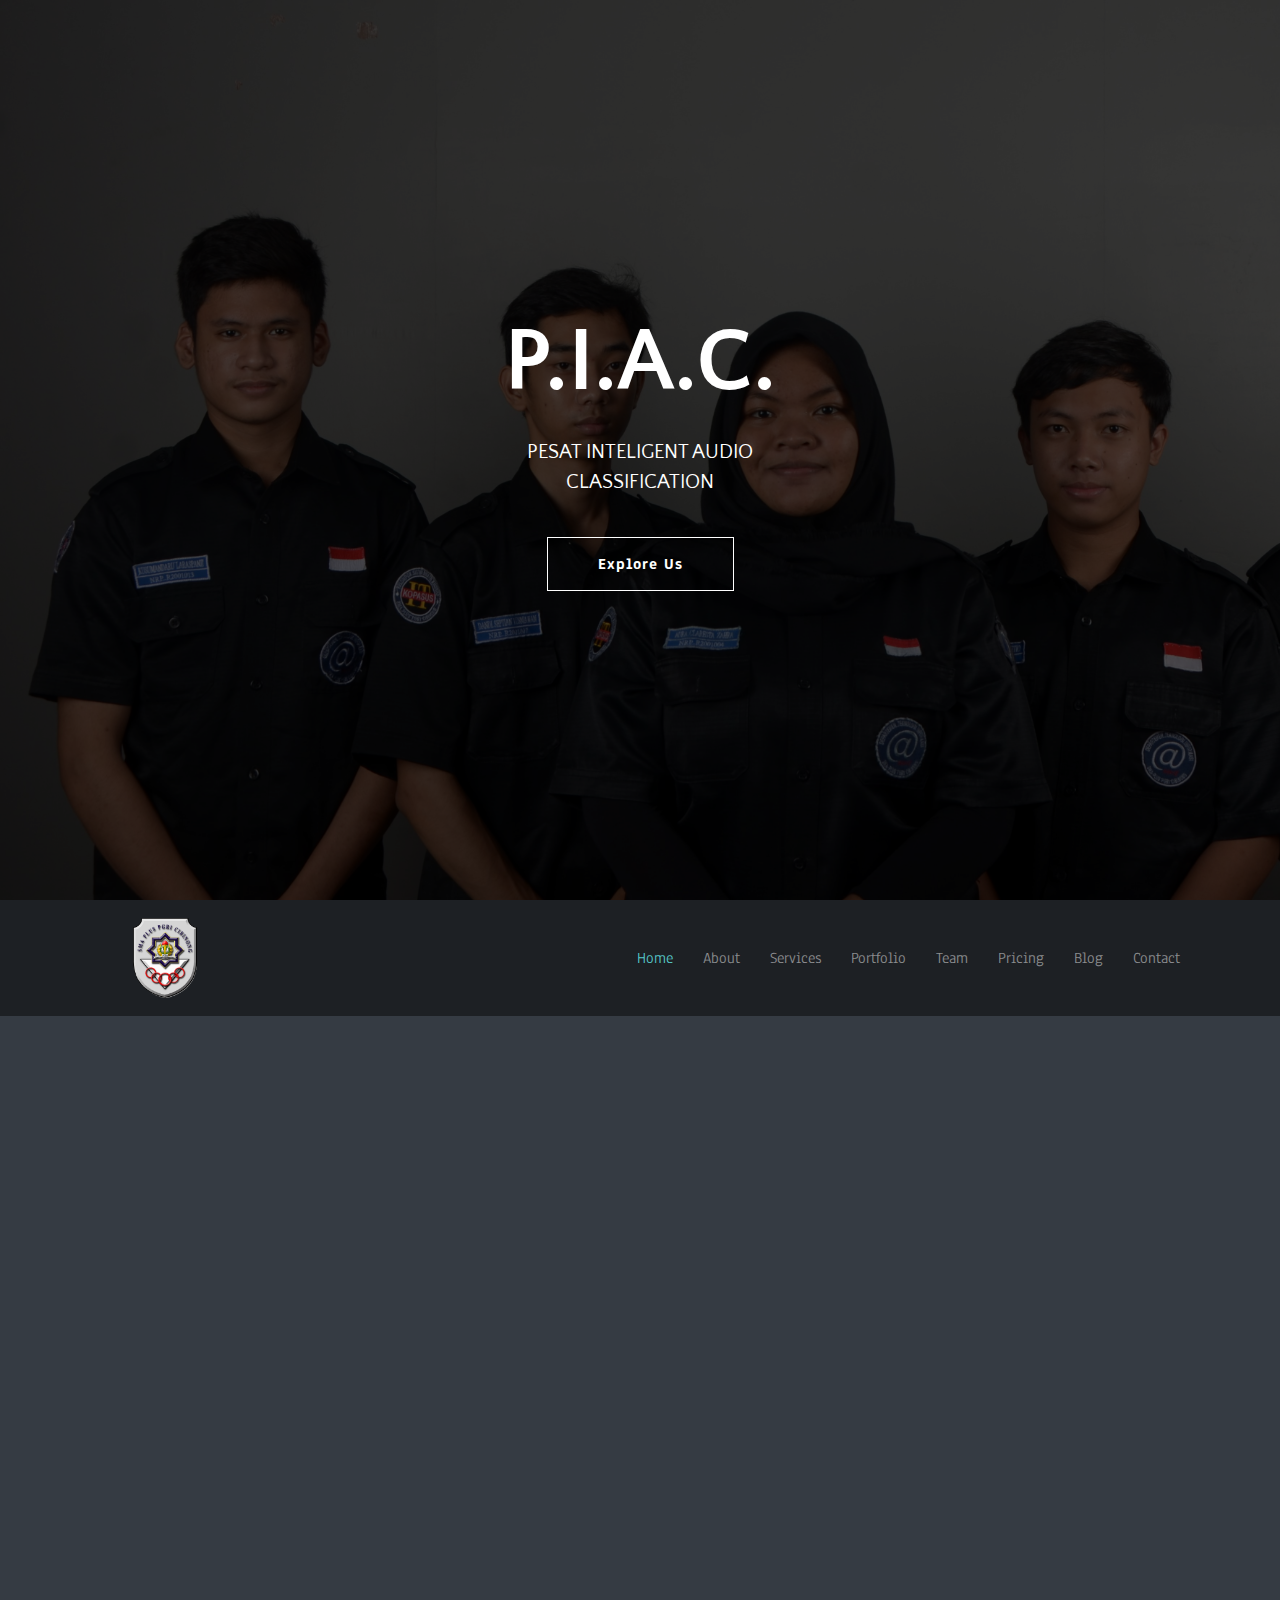
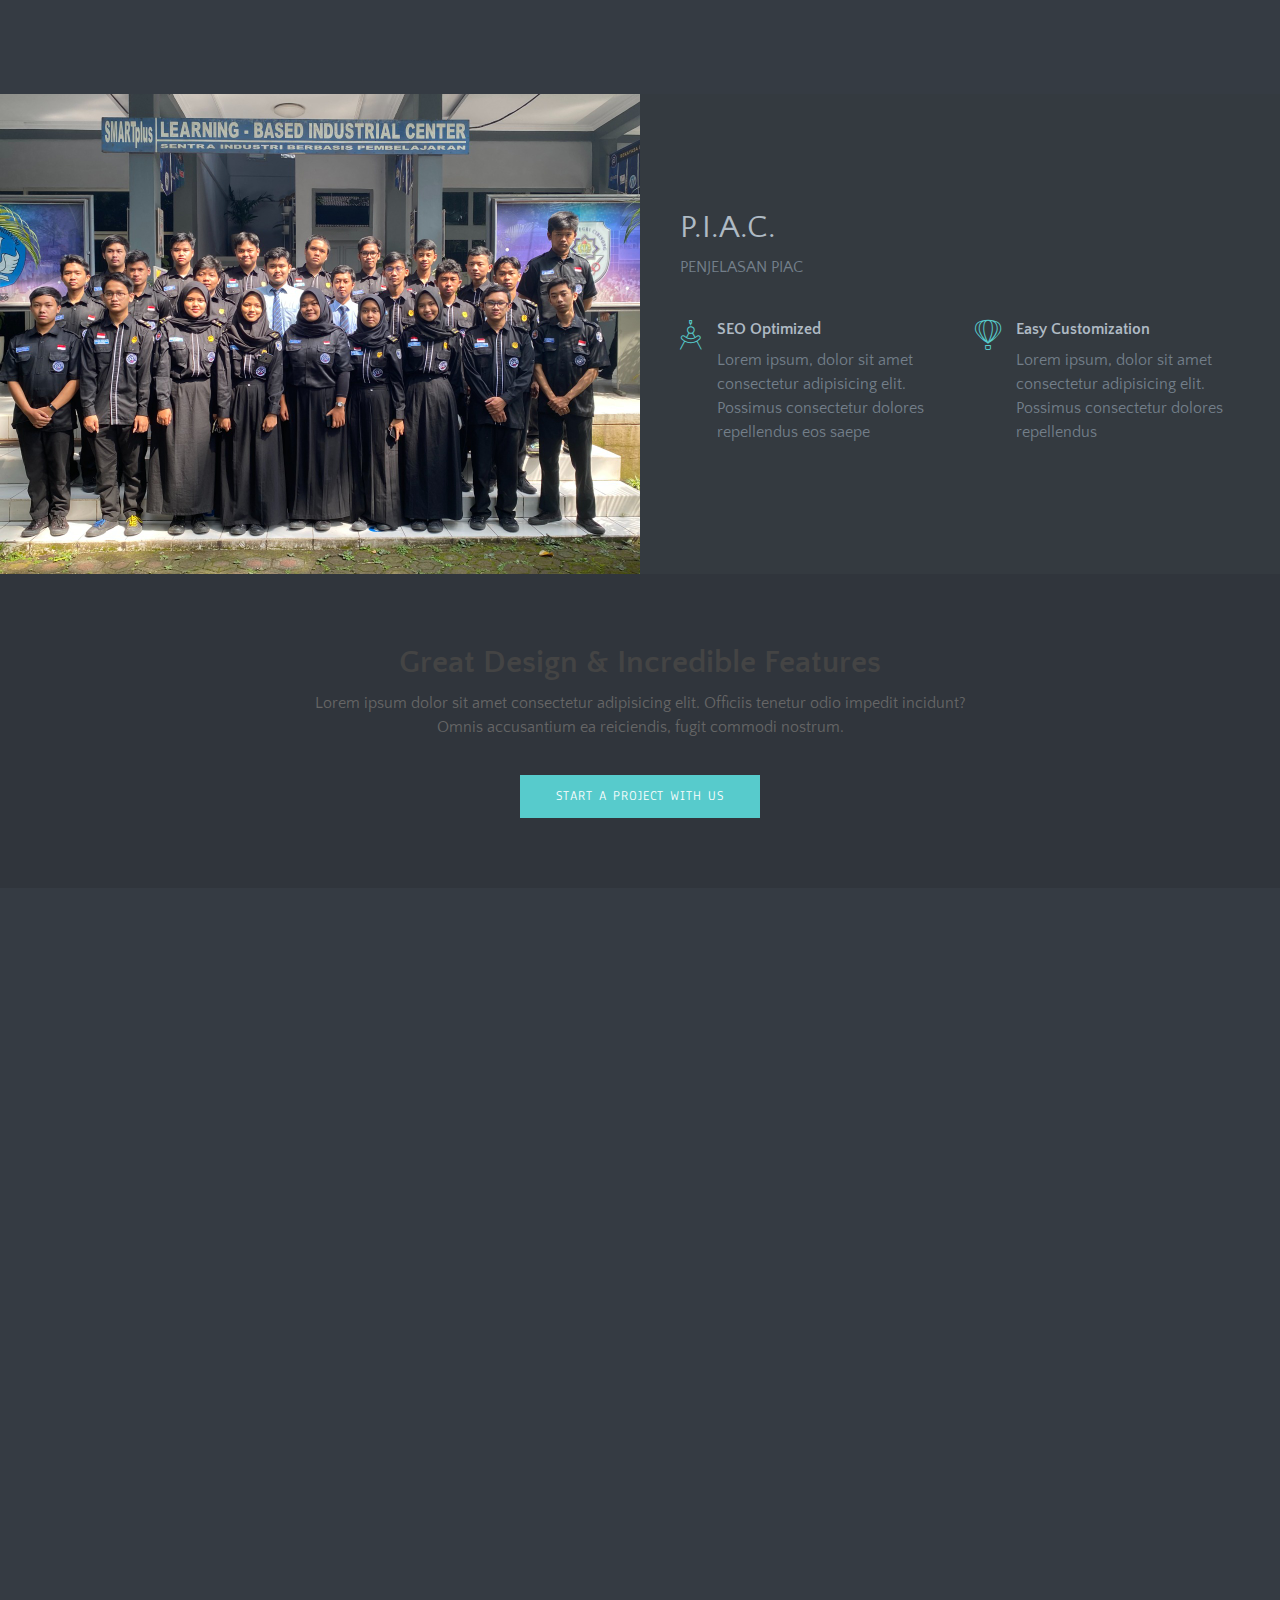
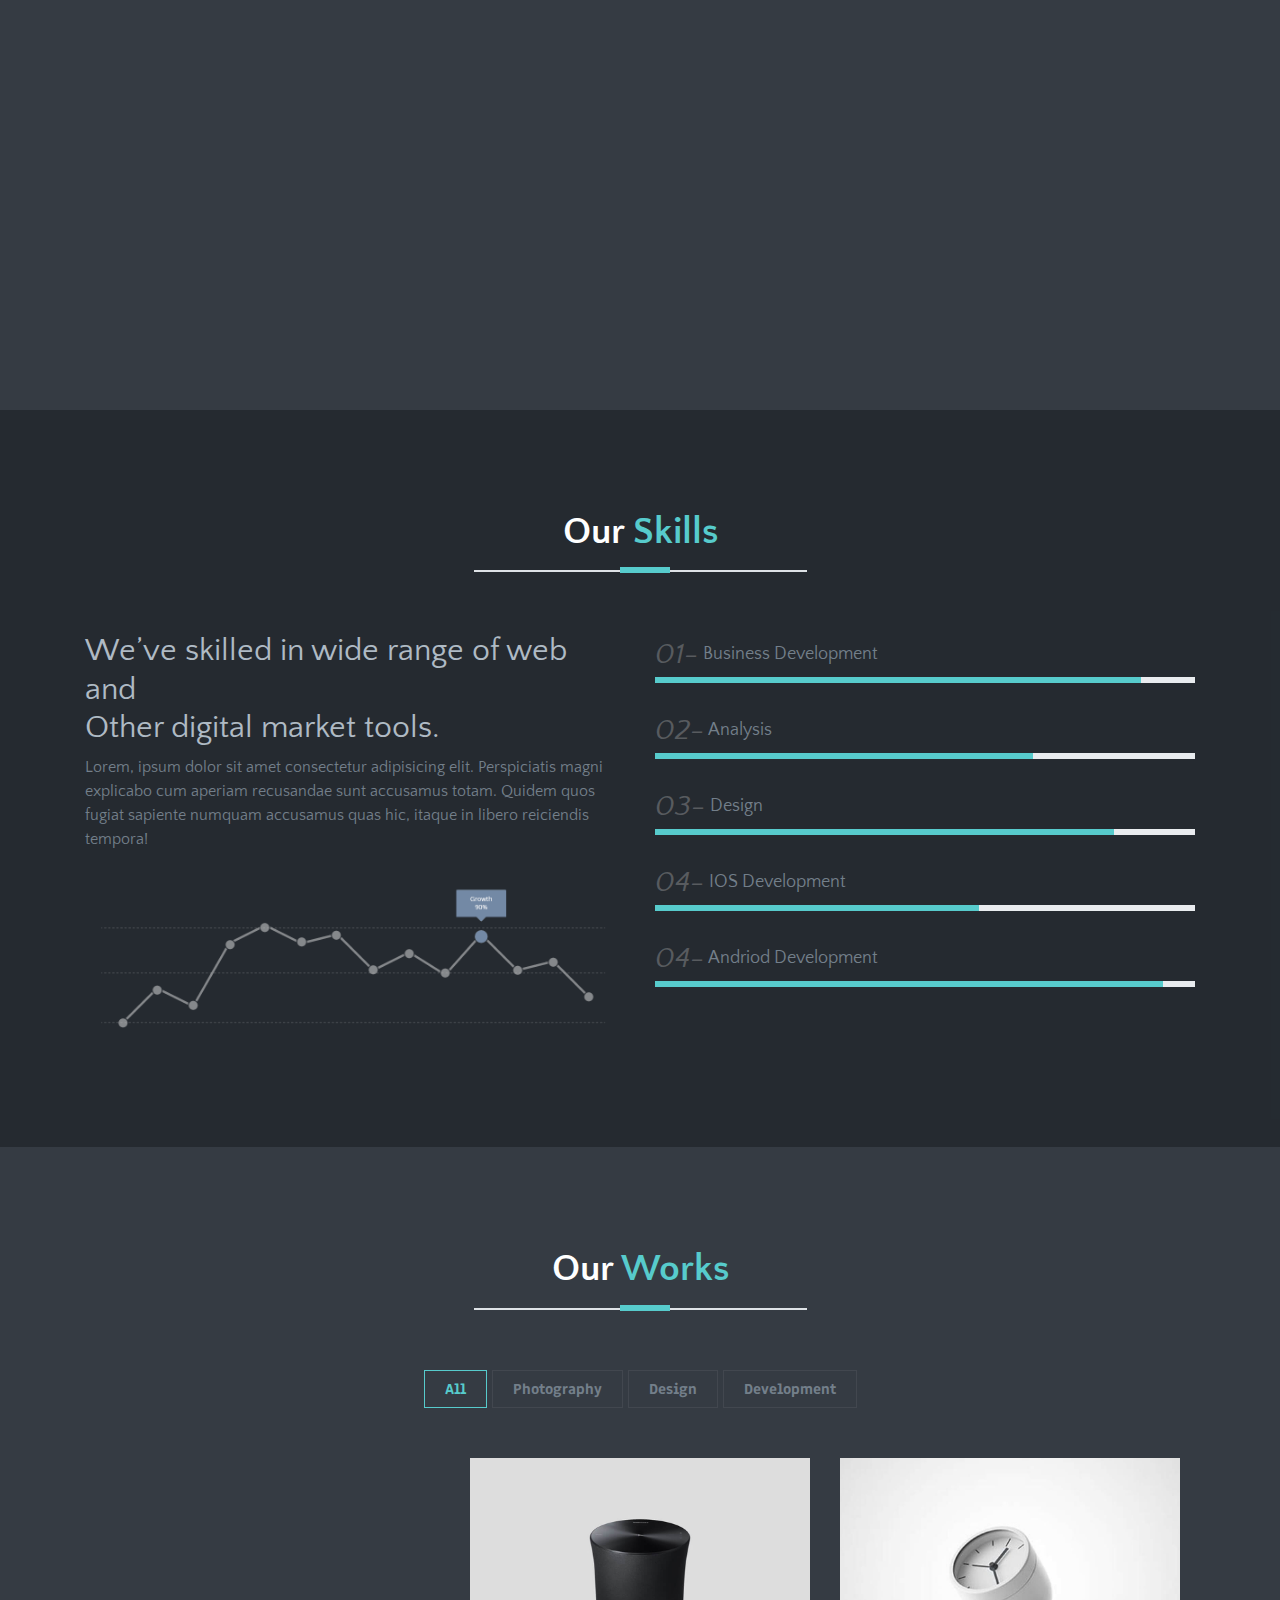
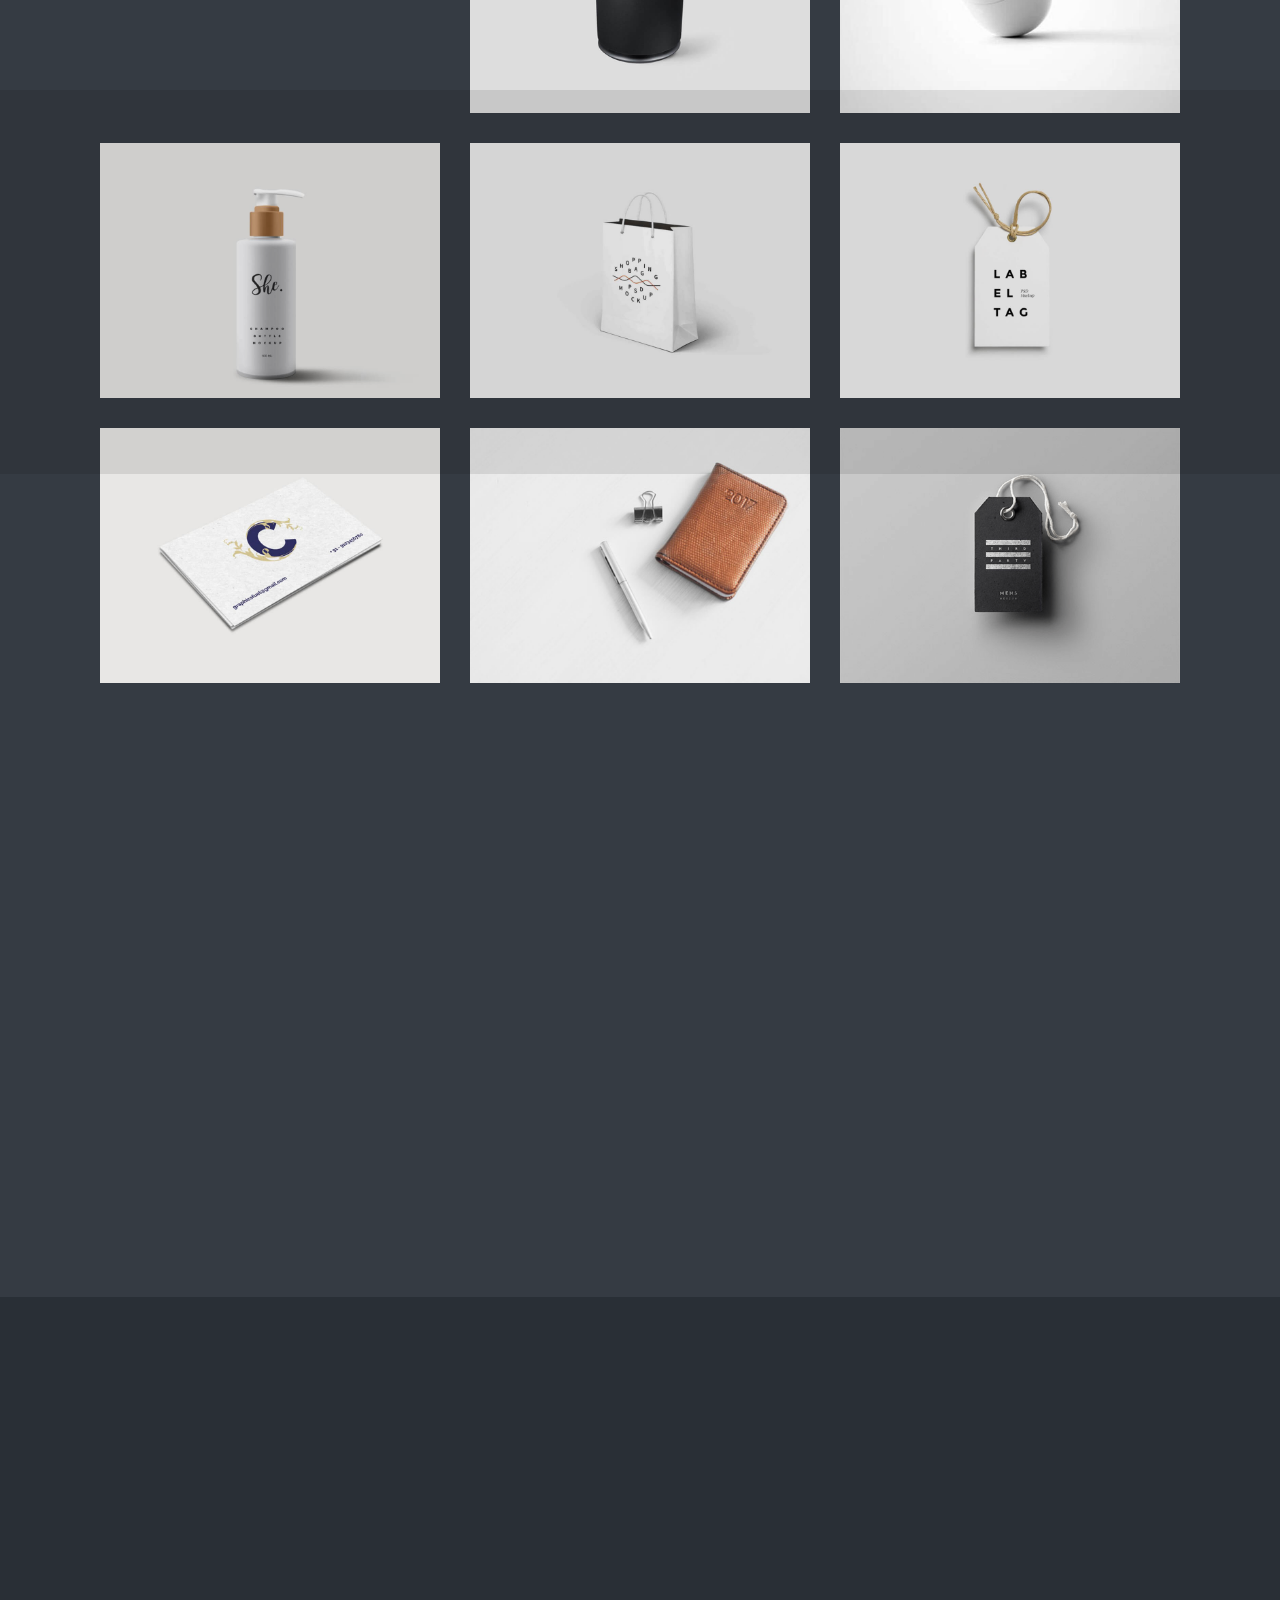
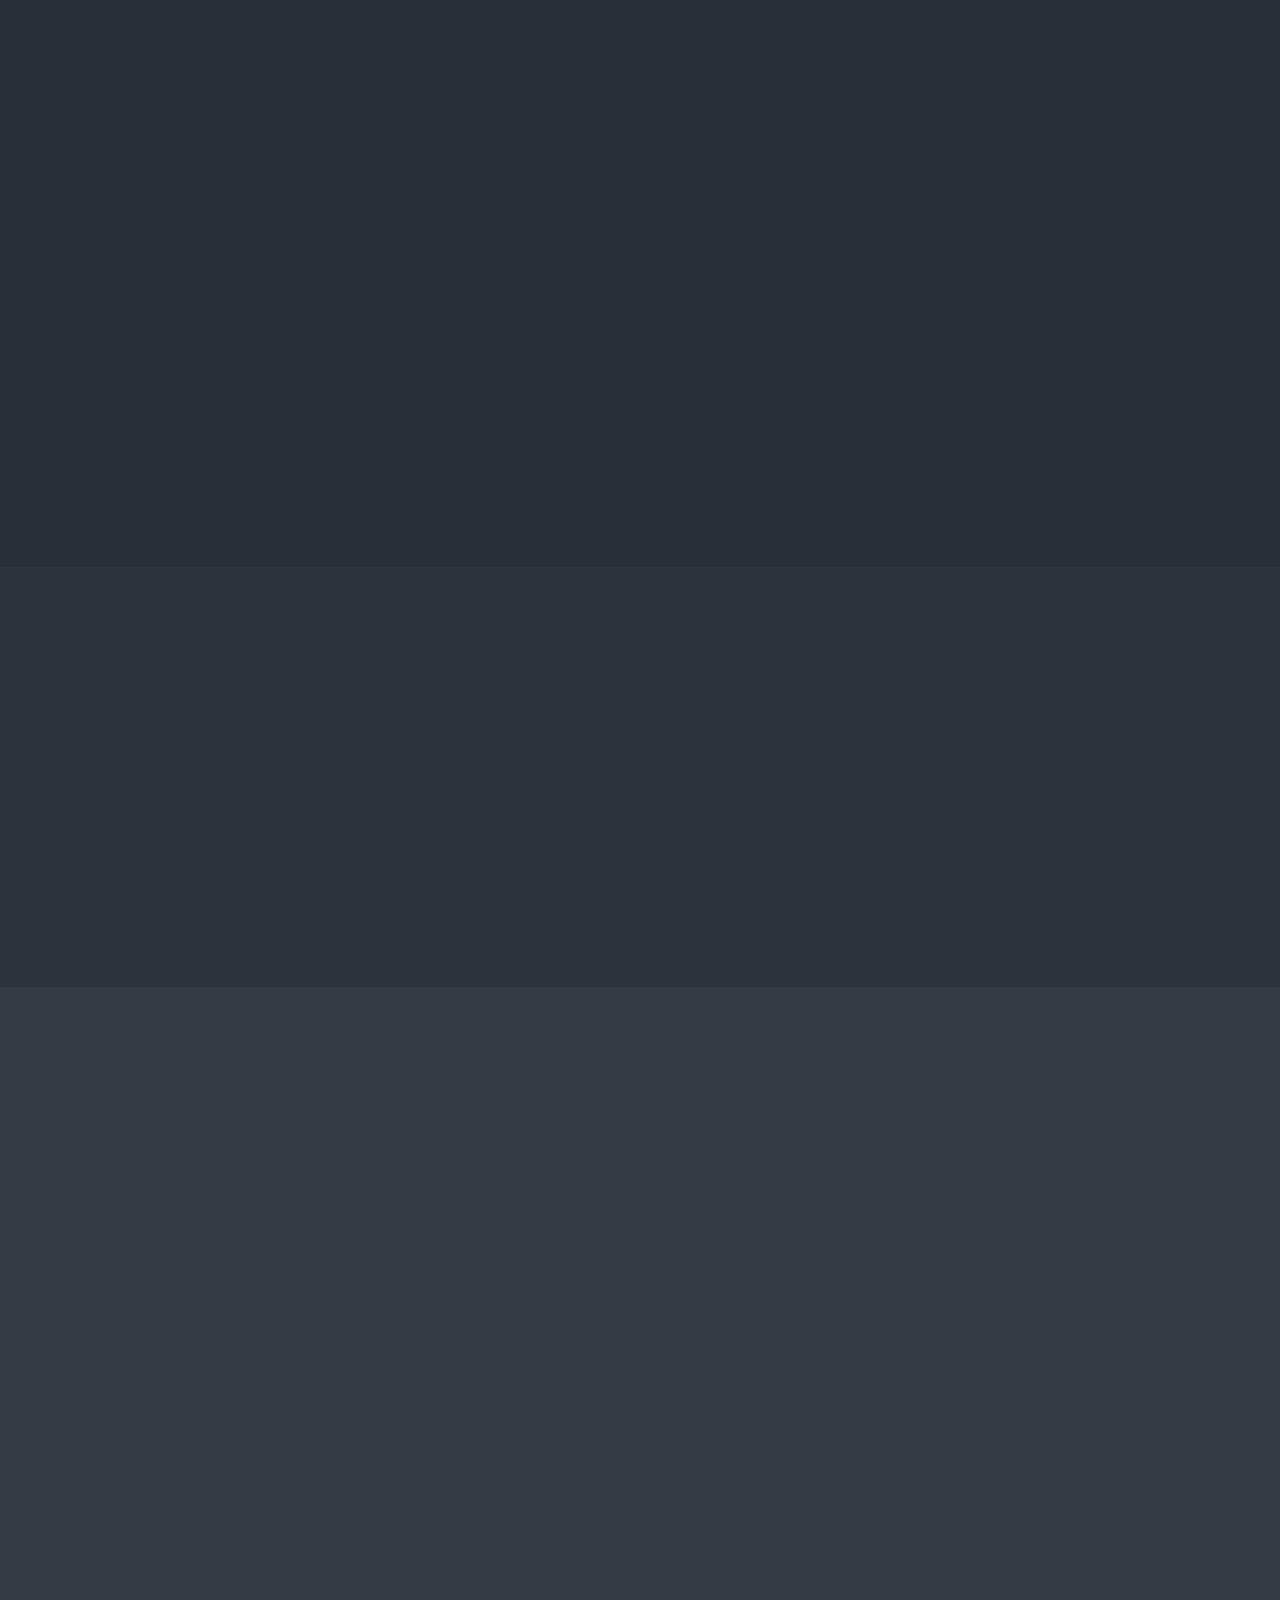
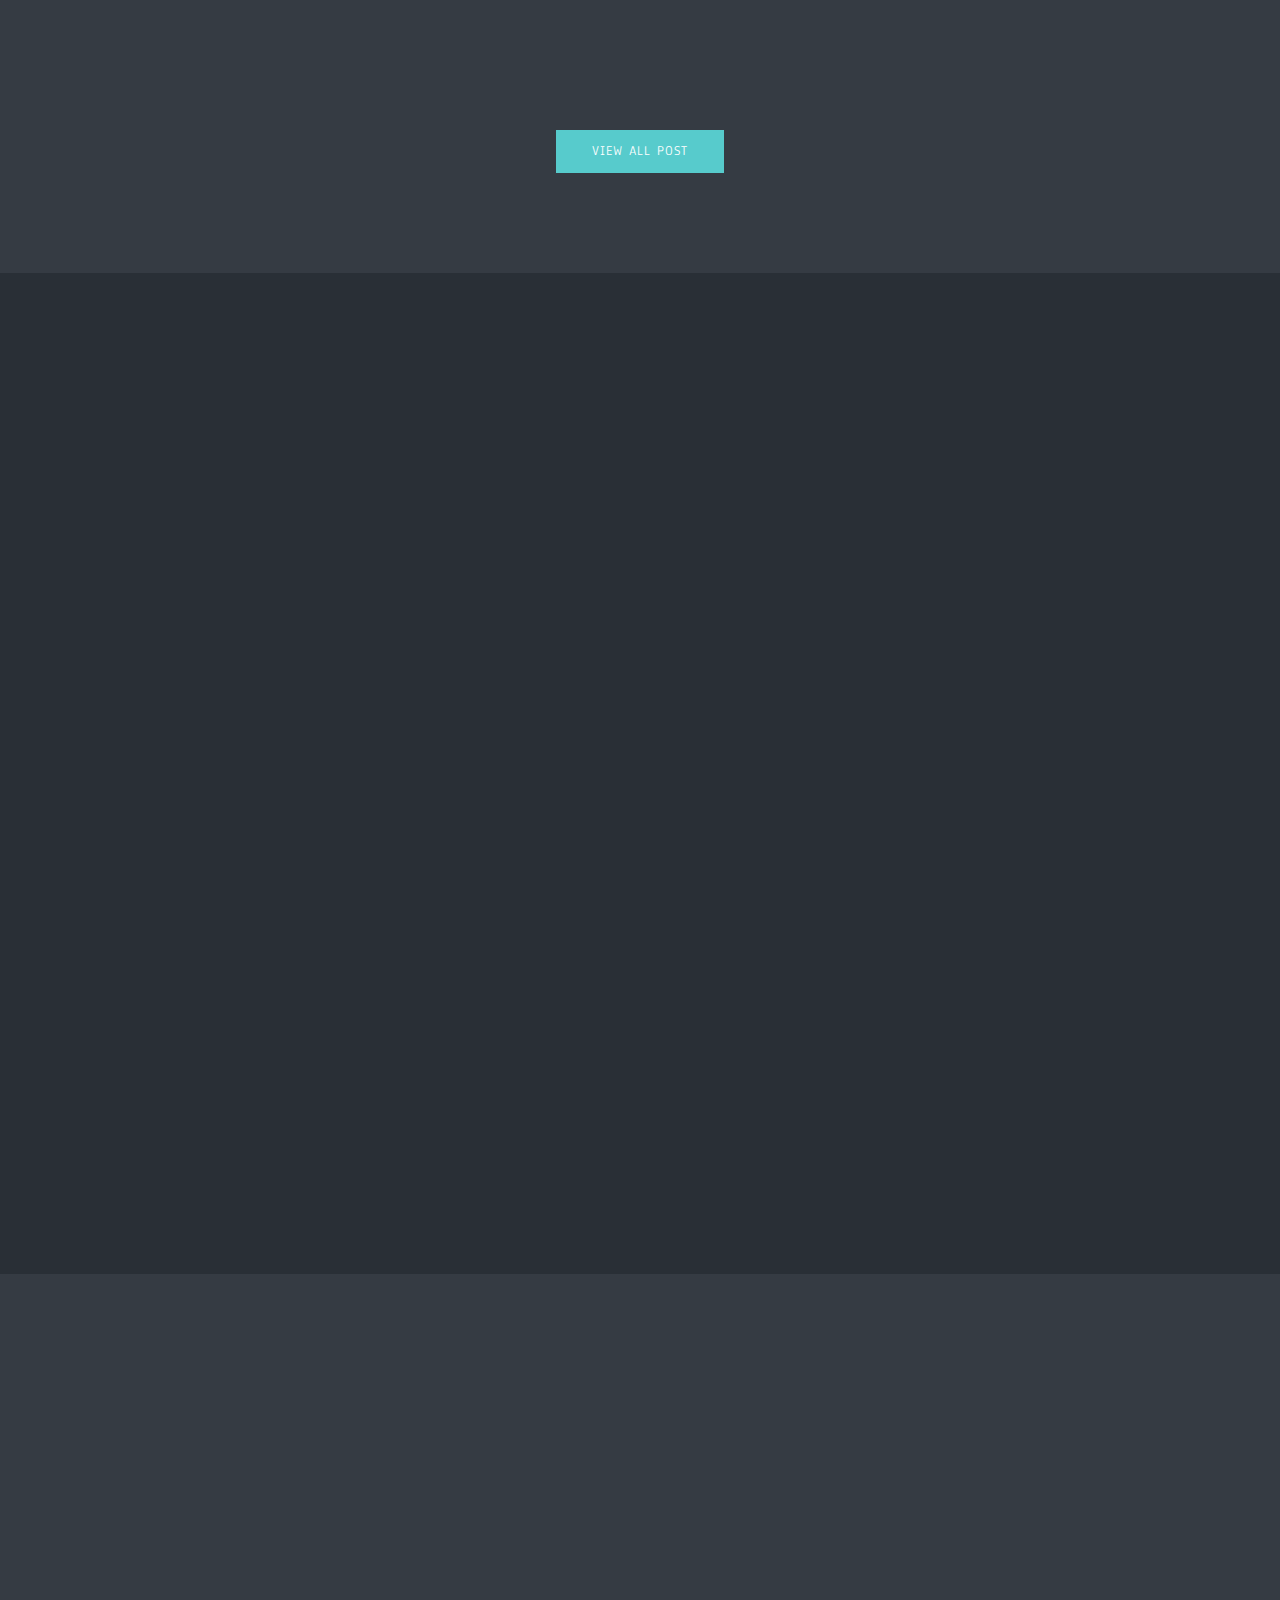
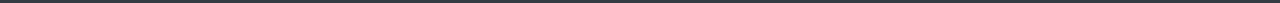
==== index.html @ 253077d2 "ngilangin folder tema" ====
<!DOCTYPE html>

<!--
 // WEBSITE: https://themefisher.com
 // TWITTER: https://twitter.com/themefisher
 // FACEBOOK: https://www.facebook.com/themefisher
 // GITHUB: https://github.com/themefisher/
-->

<html lang="en">
<head>

  <!-- Basic Page Needs
  ================================================== -->
  <meta charset="utf-8">
	<title>P.I.A.C. | PESAT INTELIGENT AUDIO CLASSIFICATION</title>

  <!-- Mobile Specific Metas
  ================================================== -->
  <meta http-equiv="X-UA-Compatible" content="IE=edge">
  <meta name="description" content="Parallax HTML5 Template">
  <meta name="viewport" content="width=device-width, initial-scale=1.0, maximum-scale=5.0">
  <meta name="author" content="Themefisher">
  <meta name="generator" content="Themefisher Meghna Template v1.0">
  <!-- Favicon -->
  <link rel="shortcut icon" type="image/x-icon" href="images/Pesat.png" />

	<!-- CSS
		================================================== -->
	<!-- Fontawesome Icon font -->
	<link rel="stylesheet" href="plugins/themefisher-font/style.css">
	<!-- bootstrap.min css -->
	<link rel="stylesheet" href="plugins/bootstrap/bootstrap.min.css">
	<!-- Animate.css -->
	<link rel="stylesheet" href="plugins/animate-css/animate.css">
	<!-- Magnific popup css -->
	<link rel="stylesheet" href="plugins/magnific-popup/dist/magnific-popup.css">
	<!-- Slick Carousel -->
	<link rel="stylesheet" href="plugins/slick-carousel/slick.css">
	<link rel="stylesheet" href="plugins/slick-carousel/slick-theme.css">
	<!-- Main Stylesheet -->
	<link rel="stylesheet" href="css/style.css">


</head>

<body id="home" data-spy="scroll" data-target=".navbar-nav" data-offset="80">
	<!--
	Start Preloader
	==================================== -->
	<div class="preloader">
		<div class="sk-cube-grid">
			<div class="sk-cube sk-cube1"></div>
			<div class="sk-cube sk-cube2"></div>
			<div class="sk-cube sk-cube3"></div>
			<div class="sk-cube sk-cube4"></div>
			<div class="sk-cube sk-cube5"></div>
			<div class="sk-cube sk-cube6"></div>
			<div class="sk-cube sk-cube7"></div>
			<div class="sk-cube sk-cube8"></div>
			<div class="sk-cube sk-cube9"></div>
		</div>
	</div>
	<!-- End Preloader
	==================================== -->

 <!--
Welcome Slider
==================================== -->

 <section class="hero-area overlay" style="background-image: url('images/banner/rplfoto5.JPG');">
 	<!-- <video autoplay muted loop class="hero-video">
		<source src="images/banner/hero-video.mp4" type="video/mp4">
	</video> -->
 	<div class="block">
 		
 		<h1>P.I.A.C.</h1>
 		<p>PESAT INTELIGENT AUDIO CLASSIFICATION </p>
 		<a href="#services" class="btn btn-transparent smooth-scroll">Explore Us</a>
 	</div>
 </section>

 <!-- 
Sticky Navigation
==================================== -->
<header id="navigation" class="navigation">
<div class="container">
  <div class="navbar-header w-100">
    <nav class="navbar navbar-expand-lg navbar-dark px-0">
      <!-- logo -->
      <a class="navbar-brand logo" href="index.html">
        <!-- <img src="images/logo.png" alt="Website Logo" /> -->
        <svg width="40px" height="40px" viewBox="0 0 45 44" version="1.1" xmlns="http://www.w3.org/2000/svg"
          xmlns:xlink="http://www.w3.org/1999/xlink">
          <g id="Page-1" stroke="none" stroke-width="1" fill="none" fill-rule="evenodd">
            <g id="Group" transform="translate(2.000000, 2.000000)" stroke="#57CBCC" stroke-width="3">
				<img src="images/Pesat.png" alt="Website Logo" />
            </g>
          </g>
        </svg>
      </a>
      <!-- /logo -->

      <button class="navbar-toggler" type="button" data-toggle="collapse" data-target="#navbar01"
        aria-controls="navbarSupportedContent" aria-expanded="false" aria-label="Toggle navigation">
        <span class="navbar-toggler-icon"></span>
      </button>

      <div class="collapse navbar-collapse" id="navbar01">
        <ul class="navbar-nav navigation-menu ml-auto">
          <li class="nav-item">
            <a class="nav-link" href="#home">Home</a>
          </li>
          <li class="nav-item">
            <a class="nav-link" href="#about">About</a>
          </li>
          <li class="nav-item">
            <a class="nav-link" href="#services">Services</a>
          </li>
          <li class="nav-item">
            <a class="nav-link" href="#portfolio">Portfolio</a>
          </li>
          <li class="nav-item">
            <a class="nav-link" href="#our-team">Team</a>
          </li>
          <li class="nav-item">
            <a class="nav-link" href="#pricing">Pricing</a>
          </li>
          <li class="nav-item">
            <a class="nav-link" href="#blog">Blog</a>
          </li>
          <li class="nav-item">
            <a class="nav-link" href="#contact-us">Contact</a>
          </li>
        </ul>
      </div>
    </nav>
  </div>
</div>
</header>
<!--
End Sticky Navigation
==================================== -->

<!--
		Start About Section
		==================================== -->
<section class="bg-one about section">
	<div class="container">
		<div class="row">

			<div class="col-12">
				<!-- section title -->
				<div class="title text-center wow fadeIn" data-wow-duration="1500ms">
					<h2>About <span class="color">Us</span> </h2>
					<div class="border"></div>
				</div>
				<!-- /section title -->
			</div>

			<!-- About item -->
			<div class="col-md-4 text-center wow fadeInUp" data-wow-duration="500ms">
				<div class="block">
					<div class="icon-box">
						<img src="images/banner/Pesat.png" alt="logo" />
					</div>
					<!-- Express About Yourself -->
					<div class="content text-center">
						<h3 class="ddd">SMA PLUS PGRI CIBINONG</h3>
					</div>
				</div>
			</div>
			<!-- End About item -->

			<!-- About item -->
			<div class="col-md-4 text-center wow fadeInUp" data-wow-duration="500ms" data-wow-delay="250ms">
				<div class="block">
					<div class="icon-box">
						<img src="images/banner/Kopasus IT.png" alt="logo" />
					</div>
					<!-- Express About Yourself -->
					<div class="content text-center">
						<h3>KOPASUS IT</h3>
					</div>
				</div>
			</div>
			<!-- End About item -->

			<!-- About item -->
			<div class="col-md-4 text-center wow fadeInUp" data-wow-duration="500ms" data-wow-delay="500ms">
				<div class="block kill-margin-bottom">
					<div class="icon-box">
						<img src="images/banner/RPL PESAT.png" alt="logo" />
					</div>
					<!-- Express About Yourself -->
					<div class="content text-center">
						<h3>SOFTWARE ENGINERING</h3>
					</div>
				</div>
			</div>
			<!-- End About item -->

		</div> <!-- End row -->
	</div> <!-- End container -->
</section> <!-- End section -->

<section class="section about-2 padding-0 bg-dark" id="about">
	<div class="container-fluid p-0">
		<div class="row no-gutters align-items-center">
			<div class="col-lg-6">
				<img class="img-fluid" src="images/about/foto angkatan 17&18 new.jpeg" alt="">
			</div>
			<div class="col-lg-6">
				<div class="content-block">
					<h2>P.I.A.C.</h2>
					<p>PENJELASAN PIAC</p>
					<div class="row">
						<div class="col-md-6">
							<div class="media">
								<div class="pull-left">
									<i class="tf-circle-compass"></i>
								</div>
								<div class="media-body">
									<h4 class="media-heading">SEO Optimized</h4>
									<p>Lorem ipsum, dolor sit amet consectetur adipisicing elit. Possimus consectetur dolores repellendus
										eos saepe</p>
								</div>
							</div>
						</div>
						<div class="col-md-6">
							<div class="media">
								<div class="pull-left">
									<i class="tf-hotairballoon"></i>
								</div>
								<div class="media-body">
									<h4 class="media-heading">Easy Customization</h4>
									<p>Lorem ipsum, dolor sit amet consectetur adipisicing elit. Possimus consectetur dolores repellendus
									</p>
								</div>
							</div>
						</div>
					</div>
				</div>
			</div>
		</div>
	</div>
</section>

<!--
Start Call To Action
==================================== -->
<section class="call-to-action section-sm bg-1 overly">
	<div class="container">
		<div class="row">
			<div class="col-md-12 text-center">
				<h2>Great Design & Incredible Features</h2>
				<p>Lorem ipsum dolor sit amet consectetur adipisicing elit. Officiis tenetur odio impedit incidunt? <br> Omnis accusantium ea reiciendis, fugit commodi nostrum.</p>
				<a href="contact.html" class="btn btn-main">Start a project with us</a>
			</div>
		</div> <!-- End row -->
	</div> <!-- End container -->
</section> <!-- End section -->

<!-- Start Services Section
==================================== -->
<section id="services" class="bg-one section">
	<div class="container">
		<div class="row">

			<div class="col-lg-12">
				<!-- section title -->
				<div class="title text-center wow fadeIn" data-wow-duration="500ms">
					<h2>Our <span class="color">Services</span></h2>
					<div class="border"></div>
				</div>
				<!-- /section title -->
			</div>

			<!-- Single Service Item -->
			<article class="col-lg-4 col-md-6 wow fadeInUp" data-wow-duration="500ms">
				<div class="service-block text-center">
					<div class="service-icon text-center">
						<i class="tf-globe"></i>
					</div>
					<h3>WordPress Theme</h3>
					<p>Lorem ipsum dolor sit amet, consectetur.. Sed id lorem eget orci dictum facilisis vel id tellus. Nullam
						iaculis arcu at mauris dapibus consectetur.</p>
				</div>
			</article>
			<!-- End Single Service Item -->

			<!-- Single Service Item -->
			<article class="col-lg-4 col-md-6 wow fadeInUp" data-wow-duration="500ms" data-wow-delay="200ms">
				<div class="service-block text-center">
					<div class="service-icon text-center">
						<i class="tf-ion-laptop"></i>
					</div>
					<h3>Responsive Design</h3>
					<p>Lorem ipsum dolor sit amet, consectetur.. Sed id lorem eget orci dictum facilisis vel id tellus. Nullam
						iaculis arcu at mauris dapibus consectetur.</p>
				</div>
			</article>
			<!-- End Single Service Item -->

			<!-- Single Service Item -->
			<article class="col-lg-4 col-md-6 wow fadeInUp" data-wow-duration="500ms" data-wow-delay="400ms">
				<div class="service-block text-center">
					<div class="service-icon text-center">
						<i class="tf-genius"></i>
					</div>
					<h3>Media &amp; Advertisement</h3>
					<p>Lorem ipsum dolor sit amet, consectetur.. Sed id lorem eget orci dictum facilisis vel id tellus. Nullam
						iaculis arcu at mauris dapibus consectetur.</p>
				</div>
			</article>
			<!-- End Single Service Item -->

			<!-- Single Service Item -->
			<article class="col-lg-4 col-md-6 wow fadeInUp" data-wow-duration="500ms" data-wow-delay="200ms">
				<div class="service-block text-center">
					<div class="service-icon text-center">
						<i class="tf-dial"></i>
					</div>
					<h3>Graphic Design</h3>
					<p>Lorem ipsum dolor sit amet, consectetur.. Sed id lorem eget orci dictum facilisis vel id tellus. Nullam
						iaculis arcu at mauris dapibus consectetur.</p>
				</div>
			</article>
			<!-- End Single Service Item -->

			<!-- Single Service Item -->
			<article class="col-lg-4 col-md-6 wow fadeInUp" data-wow-duration="500ms" data-wow-delay="400ms">
				<div class="service-block text-center">
					<div class="service-icon text-center">
						<i class="tf-target3"></i>
					</div>
					<h3>Apps Development</h3>
					<p>Lorem ipsum dolor sit amet, consectetur.. Sed id lorem eget orci dictum facilisis vel id tellus. Nullam
						iaculis arcu at mauris dapibus consectetur.</p>
				</div>
			</article>
			<!-- End Single Service Item -->

			<!-- Single Service Item -->
			<article class="col-lg-4 col-md-6 wow fadeInUp" data-wow-duration="500ms" data-wow-delay="600ms">
				<div class="service-block text-center kill-margin-bottom">
					<div class="service-icon text-center">
						<i class="tf-lifesaver"></i>
					</div>
					<h3>Networking</h3>
					<p>Lorem ipsum dolor sit amet, consectetur.. Sed id lorem eget orci dictum facilisis vel id tellus. Nullam
						iaculis arcu at mauris dapibus consectetur.</p>
				</div>
			</article>
			<!-- End Single Service Item -->

		</div> <!-- End row -->
	</div> <!-- End container -->
</section> <!-- End section -->

<!-- Start Team Skills
		=========================================== -->

<section id="team-skills" class="parallax-section section section-bg overly">
	<div class="container">
		<div class="row">
			<!-- section title -->
			<div class="col-md-12">
				<div class="title text-center">
					<h2>Our <span class="color">Skills</span></h2>
					<div class="border"></div>
				</div>
			</div>
			<!-- /section title -->
		</div> <!-- End row -->
		<div class="row">
			<div class="col-md-6">
				<h2>We’ve skilled in wide range of web and <br>
					Other digital market tools.</h2>
				<p>Lorem, ipsum dolor sit amet consectetur adipisicing elit. Perspiciatis magni explicabo cum aperiam recusandae
					sunt accusamus totam. Quidem quos fugiat sapiente numquam accusamus quas hic, itaque in libero reiciendis
					tempora!</p>
				<img class="img-fluid" src="images/about/company-growth.png" alt="">
			</div>
			<div class="col-md-6 mt-4 mt-md-0">
				<ul class="skill-bar">
					<li>
						<p><span>01-</span> Business Development</p>
						<div class="progress">
							<div class="progress-bar" role="progressbar" aria-valuenow="70" aria-valuemin="0" aria-valuemax="100"
								style="width:90%">
							</div>
						</div>
					</li>
					<li>
						<p><span>02-</span> Analysis</p>
						<div class="progress">
							<div class="progress-bar" role="progressbar" aria-valuenow="70" aria-valuemin="0" aria-valuemax="100"
								style="width:70%">
							</div>
						</div>
					</li>
					<li>
						<p><span>03-</span> Design</p>
						<div class="progress">
							<div class="progress-bar" role="progressbar" aria-valuenow="70" aria-valuemin="0" aria-valuemax="100"
								style="width:85%">
							</div>
						</div>
					</li>
					<li>
						<p><span>04-</span> IOS Development</p>
						<div class="progress">
							<div class="progress-bar" role="progressbar" aria-valuenow="70" aria-valuemin="0" aria-valuemax="100"
								style="width:60%">
							</div>
						</div>
					</li>
					<li>
						<p><span>04-</span> Andriod Development</p>
						<div class="progress">
							<div class="progress-bar" role="progressbar" aria-valuenow="70" aria-valuemin="0" aria-valuemax="100"
								style="width:94%">
							</div>
						</div>
					</li>
				</ul>
			</div>
		</div>
	</div> <!-- End container -->
</section> <!-- End section -->

<!-- Start Portfolio Section
=========================================== -->

<section class="portfolio section" id="portfolio">
	<div class="container">
		<div class="row ">
			<div class="col-lg-12">
				<!-- section title -->
				<div class="title text-center">
					<h2>Our <span class="color">Works</span></h2>
					<div class="border"></div>
				</div>
				<!-- /section title -->
			</div> <!-- /end col-lg-12 -->
		</div> <!-- end row -->
		<div class="row">
			<div class="col-md-12">
				<div class="portfolio-filter">
					<button class="active" type="button" data-filter="all">All</button>
					<button type="button" data-filter="photography">Photography</button>
					<button type="button" data-filter="design">Design</button>
					<button type="button" data-filter="development">Development</button>
				</div>
			</div>
		</div>
		<div class="row mx-auto filtr-container">
			<div class="filtr-item col-lg-4 col-md-6" data-category="development">
				<div class="portfolio-block">
					<img src="images/" alt="">
					<div class="caption">
						<a class="search-icon image-popup" data-effect="mfp-with-zoom" href="images/portfolio/portfolio-1.jpg"
							data-lightbox="image-1">
							<i class="tf-ion-android-search"></i>
						</a>
						<h4><a href="">Tag Design</a></h4>
						<p class="mb-0">Lorem ipsum dolor sit amet consectetur adipisicing elit. Ullam, nemo!</p>
					</div>
				</div>
			</div>
			<div class="filtr-item col-lg-4 col-md-6" data-category="design">
				<div class="portfolio-block">
					<img src="images/portfolio/portfolio-2.jpg" alt="">
					<div class="caption">
						<a class="search-icon image-popup" data-effect="mfp-with-zoom" href="images/portfolio/portfolio-2.jpg"
							data-lightbox="image-1">
							<i class="tf-ion-android-search"></i>
						</a>
						<h4><a href="">Sound system</a></h4>
						<p class="mb-0">Lorem ipsum dolor sit amet consectetur adipisicing elit. Ullam, nemo!</p>
					</div>
				</div>
			</div>
			<div class="filtr-item col-lg-4 col-md-6" data-category="design, development">
				<div class="portfolio-block">
					<img src="images/portfolio/portfolio-3.jpg" alt="">
					<div class="caption">
						<a class="search-icon image-popup" data-effect="mfp-with-zoom" href="images/portfolio/portfolio-3.jpg"
							data-lightbox="image-1">
							<i class="tf-ion-android-search"></i>
						</a>
						<h4><a href="">Clock Product</a></h4>
						<p class="mb-0">Lorem ipsum dolor sit amet consectetur adipisicing elit. Ullam, nemo!</p>
					</div>
				</div>
			</div>
			<div class="filtr-item col-lg-4 col-md-6" data-category="photography, development">
				<div class="portfolio-block">
					<img src="images/portfolio/portfolio-4.jpg" alt="">
					<div class="caption">
						<a class="search-icon image-popup" data-effect="mfp-with-zoom" href="images/portfolio/portfolio-4.jpg"
							data-lightbox="image-1">
							<i class="tf-ion-android-search"></i>
						</a>
						<h4><a href="">Bottol Label</a></h4>
						<p class="mb-0">Lorem ipsum dolor sit amet consectetur adipisicing elit. Ullam, nemo!</p>
					</div>
				</div>
			</div>
			<div class="filtr-item col-lg-4 col-md-6" data-category="design">
				<div class="portfolio-block">
					<img src="images/portfolio/portfolio-5.jpg" alt="">
					<div class="caption">
						<a class="search-icon image-popup" data-effect="mfp-with-zoom" href="images/portfolio/portfolio-5.jpg"
							data-lightbox="image-1">
							<i class="tf-ion-android-search"></i>
						</a>
						<h4><a href="">Shopping Bag</a></h4>
						<p class="mb-0">Lorem ipsum dolor sit amet consectetur adipisicing elit. Ullam, nemo!</p>
					</div>
				</div>
			</div>
			<div class="filtr-item col-lg-4 col-md-6" data-category="photography">
				<div class="portfolio-block">
					<img src="images/portfolio/portfolio-6.jpg" alt="">
					<div class="caption">
						<a class="search-icon image-popup" data-effect="mfp-with-zoom" href="images/portfolio/portfolio-6.jpg"
							data-lightbox="image-1">
							<i class="tf-ion-android-search"></i>
						</a>
						<h4><a href="">Tag Design</a></h4>
						<p class="mb-0">Lorem ipsum dolor sit amet consectetur adipisicing elit. Ullam, nemo!</p>
					</div>
				</div>
			</div>
			<div class="filtr-item col-lg-4 col-md-6" data-category="design">
				<div class="portfolio-block">
					<img src="images/portfolio/portfolio-7.jpg" alt="">
					<div class="caption">
						<a class="search-icon image-popup" data-effect="mfp-with-zoom" href="images/portfolio/portfolio-7.jpg"
							data-lightbox="image-1">
							<i class="tf-ion-android-search"></i>
						</a>
						<h4><a href="">Business Card</a></h4>
						<p class="mb-0">Lorem ipsum dolor sit amet consectetur adipisicing elit. Ullam, nemo!</p>
					</div>
				</div>
			</div>
			<div class="filtr-item col-lg-4 col-md-6" data-category="design">
				<div class="portfolio-block">
					<img src="images/portfolio/portfolio-8.jpg" alt="">
					<div class="caption">
						<a class="search-icon image-popup" data-effect="mfp-with-zoom" href="images/portfolio/portfolio-8.jpg"
							data-lightbox="image-1">
							<i class="tf-ion-android-search"></i>
						</a>
						<h4><a href="">Stationary Design</a></h4>
						<p class="mb-0">Lorem ipsum dolor sit amet consectetur adipisicing elit. Ullam, nemo!</p>
					</div>
				</div>
			</div>
			<div class="filtr-item col-lg-4 col-md-6" data-category="photography, development">
				<div class="portfolio-block">
					<img src="images/portfolio/portfolio-1.jpg" alt="">
					<div class="caption">
						<a class="search-icon image-popup" data-effect="mfp-with-zoom" href="images/portfolio/portfolio-1.jpg"
							data-lightbox="image-1">
							<i class="tf-ion-android-search"></i>
						</a>
						<h4><a href="">Tag Design</a></h4>
						<p class="mb-0">Lorem ipsum dolor sit amet consectetur adipisicing elit. Ullam, nemo!</p>
					</div>
				</div>
			</div>
		</div>
	</div> <!-- end container -->
</section> <!-- End section -->

<!--
Start Counter Section
==================================== -->

<section id="counter" class="parallax-section bg-1 section overly">
	<div class="container">
		<div class="row">

			<!-- first count item -->
			<div class="col-md-3 col-sm-6 col-xs-12 text-center wow fadeInDown" data-wow-duration="500ms">
				<div class="counters-item">
					<i class="tf-ion-android-happy"></i>
					<span class="jsCounter" data-count="320">0</span>
					<h3>Happy Clients</h3>
				</div>
			</div>
			<!-- end first count item -->

			<!-- second count item -->
			<div class="col-md-3 col-sm-6 col-xs-12 text-center wow fadeInDown" data-wow-duration="500ms"
				data-wow-delay="200ms">
				<div class="counters-item">
					<i class="tf-ion-archive"></i>
					<span class="jsCounter" data-count="565">0</span>
					<h3>Projects completed</h3>
				</div>
			</div>
			<!-- end second count item -->

			<!-- third count item -->
			<div class="col-md-3 col-sm-6 col-xs-12 text-center wow fadeInDown" data-wow-duration="500ms"
				data-wow-delay="400ms">
				<div class="counters-item">
					<i class="tf-ion-thumbsup"></i>
					<span class="jsCounter" data-count="95">0</span>
					<h3>Positive feedback</h3>

				</div>
			</div>
			<!-- end third count item -->

			<!-- fourth count item -->
			<div class="col-md-3 col-sm-6 col-xs-12 text-center wow fadeInDown" data-wow-duration="500ms"
				data-wow-delay="600ms">
				<div class="counters-item kill-margin-bottom">
					<i class="tf-ion-coffee"></i>
					<span class="jsCounter" data-count="2500">0</span>
					<h3>Cups of Coffee</h3>
				</div>
			</div>
			<!-- end fourth count item -->

		</div> <!-- end row -->
	</div> <!-- end container -->
</section> <!-- end section -->

<!-- 
Start Our Team
=========================================== -->

<section id="our-team" class="section">
	<div class="container">
		<div class="row">

			<div class="col-lg-12">
				<!-- section title -->
				<div class="title text-center wow fadeInUp" data-wow-duration="500ms">
					<h2>Our <span class="color">Team</span></h2>
					<div class="border"></div>
				</div>
				<!-- /section title -->
			</div>

			<!-- team member -->
			<div class="col-lg-3 col-md-6 wow fadeIn" data-wow-duration="500ms">
				<div class="team-member">
					<div class="member-photo">
						<!-- member photo -->
						<img class="img-fluid" src="images/team/team-1.jpg" alt="Meghna">
						<!-- /member photo -->

						<!-- member social profile -->
						<div class="mask">
							<ul class="list-inline">
								<li class="list-inline-item"><a href="#"><i class="tf-ion-social-facebook"></i></a></li>
								<li class="list-inline-item"><a href="#"><i class="tf-ion-social-twitter"></i></a></li>
								<li class="list-inline-item"><a href="#"><i class="tf-ion-social-linkedin"></i></a></li>
								<li class="list-inline-item"><a href="#"><i class="tf-ion-social-dribbble-outline"></i></a></li>
							</ul>
						</div>
						<!-- /member social profile -->
					</div>

					<!-- member name & designation -->
					<div class="member-meta">
						<h4 class="h5">Abul Mal Muhit</h4>
						<span>CEO/Founder</span>
						<p>Lorem ipsum dolor sit amet consectetur adipisicing elit. Aspernatur necessitatibus ullam, culpa odio.</p>
					</div>
					<!-- /member name & designation -->
					<!-- /about member -->

				</div>
			</div>
			<!-- end team member -->

			<!-- team member -->
			<div class="col-lg-3 col-md-6 wow fadeIn" data-wow-duration="500ms" data-wow-delay="200ms">
				<div class="team-member">
					<div class="member-photo">
						<!-- member photo -->
						<img class="img-fluid" src="images/team/team-2.jpg" alt="Meghna">
						<!-- /member photo -->

						<!-- member social profile -->
						<div class="mask">
							<ul class="list-inline">
								<li class="list-inline-item"><a href="#"><i class="tf-ion-social-facebook"></i></a></li>
								<li class="list-inline-item"><a href="#"><i class="tf-ion-social-twitter"></i></a></li>
								<li class="list-inline-item"><a href="#"><i class="tf-ion-social-linkedin"></i></a></li>
								<li class="list-inline-item"><a href="#"><i class="tf-ion-social-dribbble-outline"></i></a></li>
							</ul>
						</div>
						<!-- /member social profile -->
					</div>

					<!-- member name & designation -->
					<div class="member-meta">
						<h4 class="h5">Frank Miller</h4>
						<span>Manager</span>
						<p>Lorem ipsum dolor sit amet consectetur adipisicing elit. Aspernatur necessitatibus ullam, culpa odio.</p>
					</div>
					<!-- /member name & designation -->
					<!-- /about member -->
				</div>
			</div>
			<!-- end team member -->

			<!-- team member -->
			<div class="col-lg-3 col-md-6 wow fadeIn" data-wow-duration="500ms" data-wow-delay="400ms">
				<div class="team-member">
					<div class="member-photo">
						<!-- member photo -->
						<img class="img-fluid" src="images/team/team-3.jpg" alt="Meghna">
						<!-- /member photo -->

						<!-- member social profile -->
						<div class="mask">
							<ul class="list-inline">
								<li class="list-inline-item"><a href="#"><i class="tf-ion-social-facebook"></i></a></li>
								<li class="list-inline-item"><a href="#"><i class="tf-ion-social-twitter"></i></a></li>
								<li class="list-inline-item"><a href="#"><i class="tf-ion-social-linkedin"></i></a></li>
								<li class="list-inline-item"><a href="#"><i class="tf-ion-social-dribbble-outline"></i></a></li>
							</ul>
						</div>
						<!-- /member social profile -->
					</div>

					<!-- member name & designation -->
					<div class="member-meta">
						<h4 class="h5">Michael Jonson</h4>
						<span>Web Developer</span>
						<p>Lorem ipsum dolor sit amet consectetur adipisicing elit. Aspernatur necessitatibus ullam, culpa odio.</p>
					</div>
					<!-- /member name & designation -->
					<!-- /about member -->
				</div>
			</div>
			<!-- end team member -->

			<!-- team member -->
			<div class="col-lg-3 col-md-6 wow fadeIn" data-wow-duration="500ms" data-wow-delay="600ms">
				<div class="team-member">
					<div class="member-photo">
						<!-- member photo -->
						<img class="img-fluid" src="images/team/team-4.jpg" alt="Meghna">
						<!-- /member photo -->

						<!-- member social profile -->
						<div class="mask">
							<ul class="list-inline">
								<li class="list-inline-item"><a href="#"><i class="tf-ion-social-facebook"></i></a></li>
								<li class="list-inline-item"><a href="#"><i class="tf-ion-social-twitter"></i></a></li>
								<li class="list-inline-item"><a href="#"><i class="tf-ion-social-linkedin"></i></a></li>
								<li class="list-inline-item"><a href="#"><i class="tf-ion-social-dribbble-outline"></i></a></li>
							</ul>
						</div>
						<!-- /member social profile -->
					</div>

					<!-- member name & designation -->
					<div class="member-meta">
						<h4 class="h5">Mo. Kha. Alamgir</h4>
						<span>SEO Specialist</span>
						<p>Lorem ipsum dolor sit amet consectetur adipisicing elit. Aspernatur necessitatibus ullam, culpa odio.</p>
					</div>
					<!-- /member name & designation -->
					<!-- /about member -->
				</div>
			</div>
			<!-- end team member -->

			<div class="col-lg-3 col-md-6 wow fadeIn" data-wow-duration="500ms">
				<div class="team-member">
					<div class="member-photo">
						<!-- member photo -->
						<img class="img-fluid" src="images/team/team-1.jpg" alt="Meghna">
						<!-- /member photo -->

						<!-- member social profile -->
						<div class="mask">
							<ul class="list-inline">
								<li class="list-inline-item"><a href="#"><i class="tf-ion-social-facebook"></i></a></li>
								<li class="list-inline-item"><a href="#"><i class="tf-ion-social-twitter"></i></a></li>
								<li class="list-inline-item"><a href="#"><i class="tf-ion-social-linkedin"></i></a></li>
								<li class="list-inline-item"><a href="#"><i class="tf-ion-social-dribbble-outline"></i></a></li>
							</ul>
						</div>
						<!-- /member social profile -->
					</div>

					<!-- member name & designation -->
					<div class="member-meta">
						<h4 class="h5">Abul Mal Muhit</h4>
						<span>CEO/Founder</span>
						<p>Lorem ipsum dolor sit amet consectetur adipisicing elit. Aspernatur necessitatibus ullam, culpa odio.</p>
					</div>
					<!-- /member name & designation -->
					<!-- /about member -->

				</div>
			</div>
			<!-- end team member -->


		</div> <!-- End row -->
	</div> <!-- End container -->
</section> <!-- End section -->

<!-- Start Pricing section
=========================================== -->

<section id="pricing" class="pricing section section-bg">
	<div class="container">
		<div class="row">

			<div class="col-12">
				<!-- section title -->
				<div class="title text-center wow fadeInDown" data-wow-duration="500ms">
					<h2>Our Greatest<span class="color"> Plans</span></h2>
					<div class="border"></div>
				</div>
				<!-- /section title -->
			</div>

			<!-- single pricing table -->
			<div class="col-lg-3 col-md-6 text-center wow fadeInUp" data-wow-duration="200ms">
				<div class="price-item">

					<!-- plan name & value -->
					<div class="price-title">
						<h3>Free</h3>
						<p><strong class="value">$99</strong>/ month</p>
					</div>
					<!-- /plan name & value -->

					<!-- plan description -->
					<ul>
						<li>1GB Disk Space</li>
						<li>10 Email Account</li>
						<li>Script Installer</li>
						<li>1 GB Storage</li>
						<li>10 GB Bandwidth</li>
						<li>24/7 Tech Support</li>
					</ul>
					<!-- /plan description -->

					<!-- signup button -->
					<a class="btn btn-transparent" href="#">Signup</a>
					<!-- /signup button -->

				</div>
			</div>
			<!-- end single pricing table -->

			<!-- single pricing table -->
			<div class="col-lg-3 col-md-6 text-center wow fadeInUp" data-wow-duration="500ms"
				data-wow-delay="400ms">
				<div class="price-item">

					<!-- plan name & value -->
					<div class="price-title">
						<h3>Silver</h3>
						<p><strong class="value">$149</strong />/ month</p>
					</div>
					<!-- /plan name & value -->

					<!-- plan description -->
					<ul>
						<li>1GB Disk Space</li>
						<li>10 Email Account</li>
						<li>Script Installer</li>
						<li>1 GB Storage</li>
						<li>10 GB Bandwidth</li>
						<li>24/7 Tech Support</li>
					</ul>
					<!-- /plan description -->

					<!-- signup button -->
					<a class="btn btn-transparent" href="#">Signup</a>
					<!-- /signup button -->

				</div>
			</div>
			<!-- end single pricing table -->

			<!-- single pricing table -->
			<div class="col-lg-3 col-md-6 text-center wow fadeInUp" data-wow-duration="500ms"
				data-wow-delay="600ms">
				<div class="price-item">

					<!-- plan name & value -->
					<div class="price-title">
						<h3>Gold</h3>
						<p><strong class="value">$199</strong />/ month</p>
					</div>
					<!-- /plan name & value -->

					<!-- plan description -->
					<ul>
						<li>1GB Disk Space</li>
						<li>10 Email Account</li>
						<li>Script Installer</li>
						<li>1 GB Storage</li>
						<li>10 GB Bandwidth</li>
						<li>24/7 Tech Support</li>
					</ul>
					<!-- /plan description -->

					<!-- signup button -->
					<a class="btn btn-transparent" href="#">Signup</a>
					<!-- /signup button -->

				</div>
			</div>
			<!-- end single pricing table -->

			<!-- single pricing table -->
			<div class="col-lg-3 col-md-6 text-center wow fadeInUp" data-wow-duration="500ms"
				data-wow-delay="750ms">
				<div class="price-item">

					<!-- plan name & value -->
					<div class="price-title">
						<h3>Platinum</h3>
						<p><strong class="value">$299</strong />/ month</p>
					</div>
					<!-- /plan name & value -->

					<!-- plan description -->
					<ul>
						<li>1GB Disk Space</li>
						<li>10 Email Account</li>
						<li>Script Installer</li>
						<li>1 GB Storage</li>
						<li>10 GB Bandwidth</li>
						<li>24/7 Tech Support</li>
					</ul>
					<!-- /plan description -->

					<!-- signup button -->
					<a class="btn btn-transparent" href="#">Signup</a>
					<!-- /signup button -->

				</div>
			</div>
			<!-- end single pricing table -->


		</div> <!-- End row -->
	</div> <!-- End container -->
</section> <!-- End section -->

<!-- Start Testimonial
=========================================== -->

<section id="testimonial" class="testimonial overly section bg-2">
	<div class="container">
		<div class="row">
			<div class="col-lg-12">
				<!-- testimonial wrapper -->
				<div id="testimonials" class="wow fadeInUp" data-wow-duration="500ms" data-wow-delay="100ms">

					<!-- testimonial single -->
					<div class="item text-center">

						<!-- client photo -->
						<div class="client-thumb">
							<img src="images/team/client-1.jpg" class="img-fluid" alt="Meghna">
						</div>
						<!-- /client photo -->

						<!-- client info -->
						<div class="client-info">
							<div class="client-meta">
								<h3>Jonathon Andrew</h3>
								<span>Dec 26, 2018</span>
							</div>
							<div class="client-comment">
								<p>Lorem ipsum dolor sit amet, consectetur adipisicing elit. Praesentium minima ex, quia error, deserunt
									voluptatibus repellendus? Incidunt eligendi aliquam repellat molestias, vel sed optio rem odit quis
									ratione non consequuntur!</p>
							</div>
						</div>
						<!-- /client info -->
					</div>
					<!-- /testimonial single -->

					<!-- testimonial single -->
					<div class="item text-center">

						<!-- client photo -->
						<div class="client-thumb">
							<img src="images/team/client-2.jpg" class="img-fluid" alt="Meghna">
						</div>
						<!-- /client photo -->

						<!-- client info -->
						<div class="client-info">
							<div class="client-meta">
								<h3>Jonathon Andrew</h3>
								<span>Dec 26, 2018</span>
							</div>
							<div class="client-comment">
								<p>Lorem ipsum dolor sit amet, consectetur adipisicing elit. Vel reiciendis qui in laborum obcaecati
									expedita blanditiis animi placeat, nemo exercitationem porro. Consequuntur qui commodi minima
									molestiae, dolores reprehenderit nemo inventore.</p>
							</div>
						</div>
						<!-- /client info -->
					</div>
					<!-- /testimonial single -->

					<!-- testimonial single -->
					<div class="item text-center">

						<!-- client photo -->
						<div class="client-thumb">
							<img src="images/team/client-1.jpg" class="img-fluid" alt="Meghna">
						</div>
						<!-- /client photo -->

						<!-- client info -->
						<div class="client-info">
							<div class="client-meta">
								<h3>Jonathon Andrew</h3>
								<span>Dec 26, 2018</span>
							</div>
							<div class="client-comment">
								<p>Lorem ipsum dolor sit amet, consectetur adipisicing elit. Mollitia dolorem non delectus neque,
									voluptatem accusamus atque expedita doloribus minima iusto nemo, numquam eos quia maiores harum!
									Quaerat illum beatae necessitatibus!</p>
							</div>
						</div>
						<!-- /client info -->
					</div>
					<!-- /testimonial single -->

				</div> <!-- end testimonial wrapper -->
			</div> <!-- end col lg 12 -->
		</div> <!-- End row -->
	</div> <!-- End container -->
</section> <!-- End Section -->

<!-- Start Blog Section
=========================================== -->
<section id="blog" class="section">
	<div class="container">
		<div class="row">
			<div class="col-12">
				<!-- section title -->
				<div class="title text-center wow fadeInDown">
					<h2> Latest <span class="color">Posts</span></h2>
					<div class="border"></div>
				</div>
				<!-- /section title -->
			</div>

			<!-- single blog post -->
			<article class="col-lg-4 col-md-6 wow fadeInUp" data-wow-duration="500ms">
				<div class="post-block">
					<div class="media-wrapper">
						<img src="images/blog/blog-post-1.jpg" alt="amazing caves coverimage" class="img-fluid">
					</div>
					<div class="content">
						<h3><a href="blog.html">Simple Image Post</a></h3>
						<p>Anim pariatur cliche reprehenderit, enim eiusmod high life accusamus terry richardson ad squid. 3 wolf
							moon officia aute, non skateboard dolor brunch.</p>
						<a class="btn btn-transparent" href="blog-single.html">Read more</a>
					</div>
				</div>
			</article>
			<!-- /single blog post -->

			<!-- single blog post -->
			<article class="col-lg-4 col-md-6 wow fadeInUp" data-wow-duration="500ms" data-wow-delay="200ms">
				<div class="post-block">
					<div id="gallery-post" class="media-wrapper">
						<div class="item">
							<img src="images/blog/blog-post-1.jpg" alt="blog post" class="img-fluid">
						</div>
						<div class="item">
							<img src="images/blog/blog-post-3.jpg" alt="blog post" class="img-fluid">
						</div>
						<div class="item">
							<img src="images/blog/blog-post-2.jpg" alt="blog post | Meghna" class="img-fluid">
						</div>
					</div>

					<div class="content">
						<h3><a href="blog.html">Simple Slider Post</a></h3>
						<p>Anim pariatur cliche reprehenderit, enim eiusmod high life accusamus terry richardson ad squid. 3 wolf
							moon officia aute, non skateboard dolor brunch.</p>
						<a class="btn btn-transparent" href="blog-single.html">Read more</a>
					</div>
				</div>
			</article>
			<!-- end single blog post -->

			<!-- single blog post -->
			<article class="col-lg-4 col-md-6 wow fadeInUp" data-wow-duration="500ms" data-wow-delay="400ms">
				<div class="post-block">
					<div class="media-wrapper">
						<img src="images/blog/blog-post-6.jpg" alt="amazing caves coverimage" class="img-fluid">
					</div>

					<div class="content">
						<h3><a href="blog.html">Simple Image Post</a></h3>
						<p>Anim pariatur cliche reprehenderit, enim eiusmod high life accusamus terry richardson ad squid. 3 wolf
							moon officia aute, non skateboard dolor brunch.</p>
						<a class="btn btn-transparent" href="blog-single.html">Read more</a>
					</div>
				</div>
			</article>
			<!-- end single blog post -->

			<div class="col-12">
				<div class="all-post text-center">
					<a class="btn btn-main" href="blog.html">View All Post</a>
				</div>
			</div>
		</div> <!-- end row -->
	</div> <!-- end container -->
</section> <!-- end section -->

<!-- Srart Contact Us
=========================================== -->
<section id="contact-us" class="contact-us section-bg">
	<div class="container">
		<div class="row">

			<div class="col-12">
				<!-- section title -->
				<div class="title text-center wow fadeIn" data-wow-duration="500ms">
					<h2>Get In <span class="color">Touch</span></h2>
					<div class="border"></div>
				</div>
				<!-- /section title -->
			</div>

			<!-- Contact Details -->
			<div class="contact-info col-lg-6 wow fadeInUp" data-wow-duration="500ms">
				<h3>Contact Details</h3>
				<p>Lorem ipsum dolor sit amet, consectetur adipisicing elit. Ipsam, vero, provident, eum eligendi blanditiis ex
					explicabo vitae nostrum facilis asperiores dolorem illo officiis ratione vel fugiat dicta laboriosam labore
					adipisci.</p>
				<div class="contact-details">
					<div class="con-info clearfix">
						<i class="tf-map-pin"></i>
						<span>Khaja Road, Bayzid, Chittagong, Bangladesh</span>
					</div>

					<div class="con-info clearfix">
						<i class="tf-ion-ios-telephone-outline"></i>
						<span>Phone: +880-31-000-000</span>
					</div>

					<div class="con-info clearfix">
						<i class="tf-ion-iphone"></i>
						<span>Fax: +880-31-000-000</span>
					</div>

					<div class="con-info clearfix">
						<i class="tf-ion-ios-email-outline"></i>
						<span>Email: hello@meghna.com</span>
					</div>
				</div>
			</div>
			<!-- / End Contact Details -->

			<!-- Contact Form -->
			<div class="contact-form col-lg-6 mt-4 mt-lg-0 wow fadeInUp" data-wow-duration="500ms" data-wow-delay="300ms">
				<form id="contact-form" method="post" action="sendmail.php" role="form">

					<div class="form-group">
						<input type="text" placeholder="Your Name" class="form-control" name="name" id="name">
					</div>

					<div class="form-group">
						<input type="email" placeholder="Your Email" class="form-control" name="email" id="email">
					</div>

					<div class="form-group">
						<input type="text" placeholder="Subject" class="form-control" name="subject" id="subject">
					</div>

					<div class="form-group">
						<textarea rows="6" placeholder="Message" class="form-control" name="message" id="message"></textarea>
					</div>

					<div id="cf-submit">
						<input type="submit" id="contact-submit" class="btn btn-transparent" value="Submit">
					</div>

				</form>
			</div>
			<!-- ./End Contact Form -->

		</div> <!-- end row -->
	</div> <!-- end container -->

	<!-- Google Map -->
	<div class="google-map">
		<!-- Google Map -->
		<div id="map_canvas" data-latitude="51.507351" data-longitude="-0.127758"></div>
	</div>
	<!-- /Google Map -->

</section> <!-- end section -->

<!-- end Contact Area
========================================== -->
<footer id="footer" class="bg-one">
	<div class="container">
		<div class="row wow fadeInUp" data-wow-duration="500ms">
			<div class="col-lg-12">

				<!-- Footer Social Links -->
				<div class="social-icon">
					<ul class="list-inline">
						<li class="list-inline-item"><a href="https://facebook.com/themefisher"><i class="tf-ion-social-facebook"></i></a></li>
						<li class="list-inline-item"><a href="https://twitter.com/themefisher"><i class="tf-ion-social-twitter"></i></a></li>
						<li class="list-inline-item"><a href="https://www.youtube.com/channel/UCx9qVW8VF0LmTi4OF2F8YdA"><i class="tf-ion-social-youtube"></i></a></li>
						<li class="list-inline-item"><a href="https://dribbble.com/themefisher"><i class="tf-ion-social-dribbble-outline"></i></a></li>
						<li class="list-inline-item"><a href="https://pinterest.com/themefisher"><i class="tf-ion-social-pinterest-outline"></i></a></li>
					</ul>
				</div>
				<!--/. End Footer Social Links -->

				<!-- copyright -->
				<div class="copyright text-center">
					<a href="index.html">
						<!-- <img src="images/logo-meghna.png" alt="Meghna" />  -->
						<svg width="40px" height="40px" viewBox="0 0 45 44" version="1.1" xmlns="http://www.w3.org/2000/svg"
							xmlns:xlink="http://www.w3.org/1999/xlink">
							<g id="Page-1" stroke="none" stroke-width="1" fill="none" fill-rule="evenodd">
								<g id="Group" transform="translate(2.000000, 2.000000)" stroke="#57CBCC" stroke-width="3">
									<ellipse id="Oval" cx="20.5" cy="20" rx="20.5" ry="20"></ellipse>
									<path d="M6,7 L33.5,34.5" id="Line-2" stroke-linecap="square"></path>
									<path d="M21,20 L34,7" id="Line-3" stroke-linecap="square"></path>
								</g>
							</g>
						</svg>
					</a>

					<p class="mt-3">Copyright
						&copy; <script>
							document.write(new Date().getFullYear())
						</script>. All Rights Reserved. <br> Designed &amp; Developed by <a href="http://www.themefisher.com">Themefisher</a>.</p>
				</div>
				<!-- /copyright -->

			</div> <!-- end col lg 12 -->
		</div> <!-- end row -->
	</div> <!-- end container -->
</footer> <!-- end footer -->

	<!-- 
	Essential Scripts
	=====================================-->
	
	<!-- Main jQuery -->
	<script src="plugins/jquery/jquery.min.js"></script>
	<!-- Bootstrap 3.1 -->
	<script src="plugins/bootstrap/bootstrap.min.js"></script>
	<!-- Slick Carousel -->
	<script src="plugins/slick-carousel/slick.min.js"></script>
	<!-- Portfolio Filtering -->
	<script src="plugins/filterzr/jquery.filterizr.min.js"></script>
	<!-- Magnific popup -->
	<script src="plugins/magnific-popup/dist/jquery.magnific-popup.min.js"></script>
	<!-- Google Map API -->
	<script src="https://maps.googleapis.com/maps/api/js?key=AIzaSyAgeuuDfRlweIs7D6uo4wdIHVvJ0LonQ6g"></script>
	<script src="plugins/google-map/gmap.js"></script>
	<!-- wow.min Script -->
	<script src="plugins/wow/wow.min.js"></script>
	<!-- Custom js -->
	<script src="js/script.js"></script>
	
	</body>
</html>
---- plugins/themefisher-font/style.css ----
@font-face {
  font-family: 'themefisher-font';
  src:  url('fonts/themefisher-font.eot?ug5hnh');
  src:  url('fonts/themefisher-font.eot?ug5hnh#iefix') format('embedded-opentype'),
    url('fonts/themefisher-font.ttf?ug5hnh') format('truetype'),
    url('fonts/themefisher-font.woff?ug5hnh') format('woff'),
    url('fonts/themefisher-font.svg?ug5hnh#themefisher-font') format('svg');
  font-weight: normal;
  font-style: normal;
}

[class^="tf-"], [class*=" tf-"] {
  /* use !important to prevent issues with browser extensions that change fonts */
  font-family: 'themefisher-font' !important;
  speak: none;
  font-style: normal;
  font-weight: normal;
  font-variant: normal;
  text-transform: none;
  line-height: 1;

  /* Better Font Rendering =========== */
  -webkit-font-smoothing: antialiased;
  -moz-osx-font-smoothing: grayscale;
}

.tf-ion-alert-circled:before {
  content: "\f100";
}
.tf-ion-alert:before {
  content: "\f101";
}
.tf-ion-android-add-circle:before {
  content: "\f359";
}
.tf-ion-android-add:before {
  content: "\f2c7";
}
.tf-ion-android-alarm-clock:before {
  content: "\f35a";
}
.tf-ion-android-alert:before {
  content: "\f35b";
}
.tf-ion-android-apps:before {
  content: "\f35c";
}
.tf-ion-android-archive:before {
  content: "\f2c9";
}
.tf-ion-android-arrow-back:before {
  content: "\f2ca";
}
.tf-ion-android-arrow-down:before {
  content: "\f35d";
}
.tf-ion-android-arrow-dropdown-circle:before {
  content: "\f35e";
}
.tf-ion-android-arrow-dropdown:before {
  content: "\f35f";
}
.tf-ion-android-arrow-dropleft-circle:before {
  content: "\f360";
}
.tf-ion-android-arrow-dropleft:before {
  content: "\f361";
}
.tf-ion-android-arrow-dropright-circle:before {
  content: "\f362";
}
.tf-ion-android-arrow-dropright:before {
  content: "\f363";
}
.tf-ion-android-arrow-dropup-circle:before {
  content: "\f364";
}
.tf-ion-android-arrow-dropup:before {
  content: "\f365";
}
.tf-ion-android-arrow-forward:before {
  content: "\f30f";
}
.tf-ion-android-arrow-up:before {
  content: "\f366";
}
.tf-ion-android-attach:before {
  content: "\f367";
}
.tf-ion-android-bar:before {
  content: "\f368";
}
.tf-ion-android-bicycle:before {
  content: "\f369";
}
.tf-ion-android-boat:before {
  content: "\f36a";
}
.tf-ion-android-bookmark:before {
  content: "\f36b";
}
.tf-ion-android-bulb:before {
  content: "\f36c";
}
.tf-ion-android-bus:before {
  content: "\f36d";
}
.tf-ion-android-calendar:before {
  content: "\f2d1";
}
.tf-ion-android-call:before {
  content: "\f2d2";
}
.tf-ion-android-camera:before {
  content: "\f2d3";
}
.tf-ion-android-cancel:before {
  content: "\f36e";
}
.tf-ion-android-car:before {
  content: "\f36f";
}
.tf-ion-android-cart:before {
  content: "\f370";
}
.tf-ion-android-chat:before {
  content: "\f2d4";
}
.tf-ion-android-checkbox-blank:before {
  content: "\f371";
}
.tf-ion-android-checkbox-outline-blank:before {
  content: "\f372";
}
.tf-ion-android-checkbox-outline:before {
  content: "\f373";
}
.tf-ion-android-checkbox:before {
  content: "\f374";
}
.tf-ion-android-checkmark-circle:before {
  content: "\f375";
}
.tf-ion-android-clipboard:before {
  content: "\f376";
}
.tf-ion-android-close:before {
  content: "\f2d7";
}
.tf-ion-android-cloud-circle:before {
  content: "\f377";
}
.tf-ion-android-cloud-done:before {
  content: "\f378";
}
.tf-ion-android-cloud-outline:before {
  content: "\f379";
}
.tf-ion-android-cloud:before {
  content: "\f37a";
}
.tf-ion-android-color-palette:before {
  content: "\f37b";
}
.tf-ion-android-compass:before {
  content: "\f37c";
}
.tf-ion-android-contact:before {
  content: "\f2d8";
}
.tf-ion-android-contacts:before {
  content: "\f2d9";
}
.tf-ion-android-contract:before {
  content: "\f37d";
}
.tf-ion-android-create:before {
  content: "\f37e";
}
.tf-ion-android-delete:before {
  content: "\f37f";
}
.tf-ion-android-desktop:before {
  content: "\f380";
}
.tf-ion-android-document:before {
  content: "\f381";
}
.tf-ion-android-done-all:before {
  content: "\f382";
}
.tf-ion-android-done:before {
  content: "\f383";
}
.tf-ion-android-download:before {
  content: "\f2dd";
}
.tf-ion-android-drafts:before {
  content: "\f384";
}
.tf-ion-android-exit:before {
  content: "\f385";
}
.tf-ion-android-expand:before {
  content: "\f386";
}
.tf-ion-android-favorite-outline:before {
  content: "\f387";
}
.tf-ion-android-favorite:before {
  content: "\f388";
}
.tf-ion-android-film:before {
  content: "\f389";
}
.tf-ion-android-folder-open:before {
  content: "\f38a";
}
.tf-ion-android-folder:before {
  content: "\f2e0";
}
.tf-ion-android-funnel:before {
  content: "\f38b";
}
.tf-ion-android-globe:before {
  content: "\f38c";
}
.tf-ion-android-hand:before {
  content: "\f2e3";
}
.tf-ion-android-hangout:before {
  content: "\f38d";
}
.tf-ion-android-happy:before {
  content: "\f38e";
}
.tf-ion-android-home:before {
  content: "\f38f";
}
.tf-ion-android-image:before {
  content: "\f2e4";
}
.tf-ion-android-laptop:before {
  content: "\f390";
}
.tf-ion-android-list:before {
  content: "\f391";
}
.tf-ion-android-locate:before {
  content: "\f2e9";
}
.tf-ion-android-lock:before {
  content: "\f392";
}
.tf-ion-android-mail:before {
  content: "\f2eb";
}
.tf-ion-android-map:before {
  content: "\f393";
}
.tf-ion-android-menu:before {
  content: "\f394";
}
.tf-ion-android-microphone-off:before {
  content: "\f395";
}
.tf-ion-android-microphone:before {
  content: "\f2ec";
}
.tf-ion-android-more-horizontal:before {
  content: "\f396";
}
.tf-ion-android-more-vertical:before {
  content: "\f397";
}
.tf-ion-android-navigate:before {
  content: "\f398";
}
.tf-ion-android-notifications-none:before {
  content: "\f399";
}
.tf-ion-android-notifications-off:before {
  content: "\f39a";
}
.tf-ion-android-notifications:before {
  content: "\f39b";
}
.tf-ion-android-open:before {
  content: "\f39c";
}
.tf-ion-android-options:before {
  content: "\f39d";
}
.tf-ion-android-people:before {
  content: "\f39e";
}
.tf-ion-android-person-add:before {
  content: "\f39f";
}
.tf-ion-android-person:before {
  content: "\f3a0";
}
.tf-ion-android-phone-landscape:before {
  content: "\f3a1";
}
.tf-ion-android-phone-portrait:before {
  content: "\f3a2";
}
.tf-ion-android-pin:before {
  content: "\f3a3";
}
.tf-ion-android-plane:before {
  content: "\f3a4";
}
.tf-ion-android-playstore:before {
  content: "\f2f0";
}
.tf-ion-android-print:before {
  content: "\f3a5";
}
.tf-ion-android-radio-button-off:before {
  content: "\f3a6";
}
.tf-ion-android-radio-button-on:before {
  content: "\f3a7";
}
.tf-ion-android-refresh:before {
  content: "\f3a8";
}
.tf-ion-android-remove-circle:before {
  content: "\f3a9";
}
.tf-ion-android-remove:before {
  content: "\f2f4";
}
.tf-ion-android-restaurant:before {
  content: "\f3aa";
}
.tf-ion-android-sad:before {
  content: "\f3ab";
}
.tf-ion-android-search:before {
  content: "\f2f5";
}
.tf-ion-android-send:before {
  content: "\f2f6";
}
.tf-ion-android-settings:before {
  content: "\f2f7";
}
.tf-ion-android-share-alt:before {
  content: "\f3ac";
}
.tf-ion-android-share:before {
  content: "\f2f8";
}
.tf-ion-android-star-half:before {
  content: "\f3ad";
}
.tf-ion-android-star-outline:before {
  content: "\f3ae";
}
.tf-ion-android-star:before {
  content: "\f2fc";
}
.tf-ion-android-stopwatch:before {
  content: "\f2fd";
}
.tf-ion-android-subway:before {
  content: "\f3af";
}
.tf-ion-android-sunny:before {
  content: "\f3b0";
}
.tf-ion-android-sync:before {
  content: "\f3b1";
}
.tf-ion-android-textsms:before {
  content: "\f3b2";
}
.tf-ion-android-time:before {
  content: "\f3b3";
}
.tf-ion-android-train:before {
  content: "\f3b4";
}
.tf-ion-android-unlock:before {
  content: "\f3b5";
}
.tf-ion-android-upload:before {
  content: "\f3b6";
}
.tf-ion-android-volume-down:before {
  content: "\f3b7";
}
.tf-ion-android-volume-mute:before {
  content: "\f3b8";
}
.tf-ion-android-volume-off:before {
  content: "\f3b9";
}
.tf-ion-android-volume-up:before {
  content: "\f3ba";
}
.tf-ion-android-walk:before {
  content: "\f3bb";
}
.tf-ion-android-warning:before {
  content: "\f3bc";
}
.tf-ion-android-watch:before {
  content: "\f3bd";
}
.tf-ion-android-wifi:before {
  content: "\f305";
}
.tf-ion-aperture:before {
  content: "\f313";
}
.tf-ion-archive:before {
  content: "\f102";
}
.tf-ion-arrow-down-a:before {
  content: "\f103";
}
.tf-ion-arrow-down-b:before {
  content: "\f104";
}
.tf-ion-arrow-down-c:before {
  content: "\f105";
}
.tf-ion-arrow-expand:before {
  content: "\f25e";
}
.tf-ion-arrow-graph-down-left:before {
  content: "\f25f";
}
.tf-ion-arrow-graph-down-right:before {
  content: "\f260";
}
.tf-ion-arrow-graph-up-left:before {
  content: "\f261";
}
.tf-ion-arrow-graph-up-right:before {
  content: "\f262";
}
.tf-ion-arrow-left-a:before {
  content: "\f106";
}
.tf-ion-arrow-left-b:before {
  content: "\f107";
}
.tf-ion-arrow-left-c:before {
  content: "\f108";
}
.tf-ion-arrow-move:before {
  content: "\f263";
}
.tf-ion-arrow-resize:before {
  content: "\f264";
}
.tf-ion-arrow-return-left:before {
  content: "\f265";
}
.tf-ion-arrow-return-right:before {
  content: "\f266";
}
.tf-ion-arrow-right-a:before {
  content: "\f109";
}
.tf-ion-arrow-right-b:before {
  content: "\f10a";
}
.tf-ion-arrow-right-c:before {
  content: "\f10b";
}
.tf-ion-arrow-shrink:before {
  content: "\f267";
}
.tf-ion-arrow-swap:before {
  content: "\f268";
}
.tf-ion-arrow-up-a:before {
  content: "\f10c";
}
.tf-ion-arrow-up-b:before {
  content: "\f10d";
}
.tf-ion-arrow-up-c:before {
  content: "\f10e";
}
.tf-ion-asterisk:before {
  content: "\f314";
}
.tf-ion-at:before {
  content: "\f10f";
}
.tf-ion-backspace-outline:before {
  content: "\f3be";
}
.tf-ion-backspace:before {
  content: "\f3bf";
}
.tf-ion-bag:before {
  content: "\f110";
}
.tf-ion-battery-charging:before {
  content: "\f111";
}
.tf-ion-battery-empty:before {
  content: "\f112";
}
.tf-ion-battery-full:before {
  content: "\f113";
}
.tf-ion-battery-half:before {
  content: "\f114";
}
.tf-ion-battery-low:before {
  content: "\f115";
}
.tf-ion-beaker:before {
  content: "\f269";
}
.tf-ion-beer:before {
  content: "\f26a";
}
.tf-ion-bluetooth:before {
  content: "\f116";
}
.tf-ion-bonfire:before {
  content: "\f315";
}
.tf-ion-bookmark:before {
  content: "\f26b";
}
.tf-ion-bowtie:before {
  content: "\f3c0";
}
.tf-ion-briefcase:before {
  content: "\f26c";
}
.tf-ion-bug:before {
  content: "\f2be";
}
.tf-ion-calculator:before {
  content: "\f26d";
}
.tf-ion-calendar:before {
  content: "\f117";
}
.tf-ion-camera:before {
  content: "\f118";
}
.tf-ion-card:before {
  content: "\f119";
}
.tf-ion-cash:before {
  content: "\f316";
}
.tf-ion-chatbox-working:before {
  content: "\f11a";
}
.tf-ion-chatbox:before {
  content: "\f11b";
}
.tf-ion-chatboxes:before {
  content: "\f11c";
}
.tf-ion-chatbubble-working:before {
  content: "\f11d";
}
.tf-ion-chatbubble:before {
  content: "\f11e";
}
.tf-ion-chatbubbles:before {
  content: "\f11f";
}
.tf-ion-checkmark-circled:before {
  content: "\f120";
}
.tf-ion-checkmark-round:before {
  content: "\f121";
}
.tf-ion-checkmark:before {
  content: "\f122";
}
.tf-ion-chevron-down:before {
  content: "\f123";
}
.tf-ion-chevron-left:before {
  content: "\f124";
}
.tf-ion-chevron-right:before {
  content: "\f125";
}
.tf-ion-chevron-up:before {
  content: "\f126";
}
.tf-ion-clipboard:before {
  content: "\f127";
}
.tf-ion-clock:before {
  content: "\f26e";
}
.tf-ion-close-circled:before {
  content: "\f128";
}
.tf-ion-close-round:before {
  content: "\f129";
}
.tf-ion-close:before {
  content: "\f12a";
}
.tf-ion-closed-captioning:before {
  content: "\f317";
}
.tf-ion-cloud:before {
  content: "\f12b";
}
.tf-ion-code-download:before {
  content: "\f26f";
}
.tf-ion-code-working:before {
  content: "\f270";
}
.tf-ion-code:before {
  content: "\f271";
}
.tf-ion-coffee:before {
  content: "\f272";
}
.tf-ion-compass:before {
  content: "\f273";
}
.tf-ion-compose:before {
  content: "\f12c";
}
.tf-ion-connection-bars:before {
  content: "\f274";
}
.tf-ion-contrast:before {
  content: "\f275";
}
.tf-ion-crop:before {
  content: "\f3c1";
}
.tf-ion-cube:before {
  content: "\f318";
}
.tf-ion-disc:before {
  content: "\f12d";
}
.tf-ion-document-text:before {
  content: "\f12e";
}
.tf-ion-document:before {
  content: "\f12f";
}
.tf-ion-drag:before {
  content: "\f130";
}
.tf-ion-earth:before {
  content: "\f276";
}
.tf-ion-easel:before {
  content: "\f3c2";
}
.tf-ion-edit:before {
  content: "\f2bf";
}
.tf-ion-egg:before {
  content: "\f277";
}
.tf-ion-eject:before {
  content: "\f131";
}
.tf-ion-email-unread:before {
  content: "\f3c3";
}
.tf-ion-email:before {
  content: "\f132";
}
.tf-ion-erlenmeyer-flask-bubbles:before {
  content: "\f3c4";
}
.tf-ion-erlenmeyer-flask:before {
  content: "\f3c5";
}
.tf-ion-eye-disabled:before {
  content: "\f306";
}
.tf-ion-eye:before {
  content: "\f133";
}
.tf-ion-female:before {
  content: "\f278";
}
.tf-ion-filing:before {
  content: "\f134";
}
.tf-ion-film-marker:before {
  content: "\f135";
}
.tf-ion-fireball:before {
  content: "\f319";
}
.tf-ion-flag:before {
  content: "\f279";
}
.tf-ion-flame:before {
  content: "\f31a";
}
.tf-ion-flash-off:before {
  content: "\f136";
}
.tf-ion-flash:before {
  content: "\f137";
}
.tf-ion-folder:before {
  content: "\f139";
}
.tf-ion-fork-repo:before {
  content: "\f2c0";
}
.tf-ion-fork:before {
  content: "\f27a";
}
.tf-ion-forward:before {
  content: "\f13a";
}
.tf-ion-funnel:before {
  content: "\f31b";
}
.tf-ion-gear-a:before {
  content: "\f13d";
}
.tf-ion-gear-b:before {
  content: "\f13e";
}
.tf-ion-grid:before {
  content: "\f13f";
}
.tf-ion-hammer:before {
  content: "\f27b";
}
.tf-ion-happy-outline:before {
  content: "\f3c6";
}
.tf-ion-happy:before {
  content: "\f31c";
}
.tf-ion-headphone:before {
  content: "\f140";
}
.tf-ion-heart-broken:before {
  content: "\f31d";
}
.tf-ion-heart:before {
  content: "\f141";
}
.tf-ion-help-buoy:before {
  content: "\f27c";
}
.tf-ion-help-circled:before {
  content: "\f142";
}
.tf-ion-help:before {
  content: "\f143";
}
.tf-ion-home:before {
  content: "\f144";
}
.tf-ion-icecream:before {
  content: "\f27d";
}
.tf-ion-image:before {
  content: "\f147";
}
.tf-ion-images:before {
  content: "\f148";
}
.tf-ion-information-circled:before {
  content: "\f149";
}
.tf-ion-information:before {
  content: "\f14a";
}
.tf-ion-ionic:before {
  content: "\f14b";
}
.tf-ion-ios-alarm-outline:before {
  content: "\f3c7";
}
.tf-ion-ios-alarm:before {
  content: "\f3c8";
}
.tf-ion-ios-albums-outline:before {
  content: "\f3c9";
}
.tf-ion-ios-albums:before {
  content: "\f3ca";
}
.tf-ion-ios-americanfootball-outline:before {
  content: "\f3cb";
}
.tf-ion-ios-americanfootball:before {
  content: "\f3cc";
}
.tf-ion-ios-analytics-outline:before {
  content: "\f3cd";
}
.tf-ion-ios-analytics:before {
  content: "\f3ce";
}
.tf-ion-ios-arrow-back:before {
  content: "\f3cf";
}
.tf-ion-ios-arrow-down:before {
  content: "\f3d0";
}
.tf-ion-ios-arrow-forward:before {
  content: "\f3d1";
}
.tf-ion-ios-arrow-left:before {
  content: "\f3d2";
}
.tf-ion-ios-arrow-right:before {
  content: "\f3d3";
}
.tf-ion-ios-arrow-thin-down:before {
  content: "\f3d4";
}
.tf-ion-ios-arrow-thin-left:before {
  content: "\f3d5";
}
.tf-ion-ios-arrow-thin-right:before {
  content: "\f3d6";
}
.tf-ion-ios-arrow-thin-up:before {
  content: "\f3d7";
}
.tf-ion-ios-arrow-up:before {
  content: "\f3d8";
}
.tf-ion-ios-at-outline:before {
  content: "\f3d9";
}
.tf-ion-ios-at:before {
  content: "\f3da";
}
.tf-ion-ios-barcode-outline:before {
  content: "\f3db";
}
.tf-ion-ios-barcode:before {
  content: "\f3dc";
}
.tf-ion-ios-baseball-outline:before {
  content: "\f3dd";
}
.tf-ion-ios-baseball:before {
  content: "\f3de";
}
.tf-ion-ios-basketball-outline:before {
  content: "\f3df";
}
.tf-ion-ios-basketball:before {
  content: "\f3e0";
}
.tf-ion-ios-bell-outline:before {
  content: "\f3e1";
}
.tf-ion-ios-bell:before {
  content: "\f3e2";
}
.tf-ion-ios-body-outline:before {
  content: "\f3e3";
}
.tf-ion-ios-body:before {
  content: "\f3e4";
}
.tf-ion-ios-bolt-outline:before {
  content: "\f3e5";
}
.tf-ion-ios-bolt:before {
  content: "\f3e6";
}
.tf-ion-ios-book-outline:before {
  content: "\f3e7";
}
.tf-ion-ios-book:before {
  content: "\f3e8";
}
.tf-ion-ios-bookmarks-outline:before {
  content: "\f3e9";
}
.tf-ion-ios-bookmarks:before {
  content: "\f3ea";
}
.tf-ion-ios-box-outline:before {
  content: "\f3eb";
}
.tf-ion-ios-box:before {
  content: "\f3ec";
}
.tf-ion-ios-briefcase-outline:before {
  content: "\f3ed";
}
.tf-ion-ios-briefcase:before {
  content: "\f3ee";
}
.tf-ion-ios-browsers-outline:before {
  content: "\f3ef";
}
.tf-ion-ios-browsers:before {
  content: "\f3f0";
}
.tf-ion-ios-calculator-outline:before {
  content: "\f3f1";
}
.tf-ion-ios-calculator:before {
  content: "\f3f2";
}
.tf-ion-ios-calendar-outline:before {
  content: "\f3f3";
}
.tf-ion-ios-calendar:before {
  content: "\f3f4";
}
.tf-ion-ios-camera-outline:before {
  content: "\f3f5";
}
.tf-ion-ios-camera:before {
  content: "\f3f6";
}
.tf-ion-ios-cart-outline:before {
  content: "\f3f7";
}
.tf-ion-ios-cart:before {
  content: "\f3f8";
}
.tf-ion-ios-chatboxes-outline:before {
  content: "\f3f9";
}
.tf-ion-ios-chatboxes:before {
  content: "\f3fa";
}
.tf-ion-ios-chatbubble-outline:before {
  content: "\f3fb";
}
.tf-ion-ios-chatbubble:before {
  content: "\f3fc";
}
.tf-ion-ios-checkmark-empty:before {
  content: "\f3fd";
}
.tf-ion-ios-checkmark-outline:before {
  content: "\f3fe";
}
.tf-ion-ios-checkmark:before {
  content: "\f3ff";
}
.tf-ion-ios-circle-filled:before {
  content: "\f400";
}
.tf-ion-ios-circle-outline:before {
  content: "\f401";
}
.tf-ion-ios-clock-outline:before {
  content: "\f402";
}
.tf-ion-ios-clock:before {
  content: "\f403";
}
.tf-ion-ios-close-empty:before {
  content: "\f404";
}
.tf-ion-ios-close-outline:before {
  content: "\f405";
}
.tf-ion-ios-close:before {
  content: "\f406";
}
.tf-ion-ios-cloud-download-outline:before {
  content: "\f407";
}
.tf-ion-ios-cloud-download:before {
  content: "\f408";
}
.tf-ion-ios-cloud-outline:before {
  content: "\f409";
}
.tf-ion-ios-cloud-upload-outline:before {
  content: "\f40a";
}
.tf-ion-ios-cloud-upload:before {
  content: "\f40b";
}
.tf-ion-ios-cloud:before {
  content: "\f40c";
}
.tf-ion-ios-cloudy-night-outline:before {
  content: "\f40d";
}
.tf-ion-ios-cloudy-night:before {
  content: "\f40e";
}
.tf-ion-ios-cloudy-outline:before {
  content: "\f40f";
}
.tf-ion-ios-cloudy:before {
  content: "\f410";
}
.tf-ion-ios-cog-outline:before {
  content: "\f411";
}
.tf-ion-ios-cog:before {
  content: "\f412";
}
.tf-ion-ios-color-filter-outline:before {
  content: "\f413";
}
.tf-ion-ios-color-filter:before {
  content: "\f414";
}
.tf-ion-ios-color-wand-outline:before {
  content: "\f415";
}
.tf-ion-ios-color-wand:before {
  content: "\f416";
}
.tf-ion-ios-compose-outline:before {
  content: "\f417";
}
.tf-ion-ios-compose:before {
  content: "\f418";
}
.tf-ion-ios-contact-outline:before {
  content: "\f419";
}
.tf-ion-ios-contact:before {
  content: "\f41a";
}
.tf-ion-ios-copy-outline:before {
  content: "\f41b";
}
.tf-ion-ios-copy:before {
  content: "\f41c";
}
.tf-ion-ios-crop-strong:before {
  content: "\f41d";
}
.tf-ion-ios-crop:before {
  content: "\f41e";
}
.tf-ion-ios-download-outline:before {
  content: "\f41f";
}
.tf-ion-ios-download:before {
  content: "\f420";
}
.tf-ion-ios-drag:before {
  content: "\f421";
}
.tf-ion-ios-email-outline:before {
  content: "\f422";
}
.tf-ion-ios-email:before {
  content: "\f423";
}
.tf-ion-ios-eye-outline:before {
  content: "\f424";
}
.tf-ion-ios-eye:before {
  content: "\f425";
}
.tf-ion-ios-fastforward-outline:before {
  content: "\f426";
}
.tf-ion-ios-fastforward:before {
  content: "\f427";
}
.tf-ion-ios-filing-outline:before {
  content: "\f428";
}
.tf-ion-ios-filing:before {
  content: "\f429";
}
.tf-ion-ios-film-outline:before {
  content: "\f42a";
}
.tf-ion-ios-film:before {
  content: "\f42b";
}
.tf-ion-ios-flag-outline:before {
  content: "\f42c";
}
.tf-ion-ios-flag:before {
  content: "\f42d";
}
.tf-ion-ios-flame-outline:before {
  content: "\f42e";
}
.tf-ion-ios-flame:before {
  content: "\f42f";
}
.tf-ion-ios-flask-outline:before {
  content: "\f430";
}
.tf-ion-ios-flask:before {
  content: "\f431";
}
.tf-ion-ios-flower-outline:before {
  content: "\f432";
}
.tf-ion-ios-flower:before {
  content: "\f433";
}
.tf-ion-ios-folder-outline:before {
  content: "\f434";
}
.tf-ion-ios-folder:before {
  content: "\f435";
}
.tf-ion-ios-football-outline:before {
  content: "\f436";
}
.tf-ion-ios-football:before {
  content: "\f437";
}
.tf-ion-ios-game-controller-a-outline:before {
  content: "\f438";
}
.tf-ion-ios-game-controller-a:before {
  content: "\f439";
}
.tf-ion-ios-game-controller-b-outline:before {
  content: "\f43a";
}
.tf-ion-ios-game-controller-b:before {
  content: "\f43b";
}
.tf-ion-ios-gear-outline:before {
  content: "\f43c";
}
.tf-ion-ios-gear:before {
  content: "\f43d";
}
.tf-ion-ios-glasses-outline:before {
  content: "\f43e";
}
.tf-ion-ios-glasses:before {
  content: "\f43f";
}
.tf-ion-ios-grid-view-outline:before {
  content: "\f440";
}
.tf-ion-ios-grid-view:before {
  content: "\f441";
}
.tf-ion-ios-heart-outline:before {
  content: "\f442";
}
.tf-ion-ios-heart:before {
  content: "\f443";
}
.tf-ion-ios-help-empty:before {
  content: "\f444";
}
.tf-ion-ios-help-outline:before {
  content: "\f445";
}
.tf-ion-ios-help:before {
  content: "\f446";
}
.tf-ion-ios-home-outline:before {
  content: "\f447";
}
.tf-ion-ios-home:before {
  content: "\f448";
}
.tf-ion-ios-infinite-outline:before {
  content: "\f449";
}
.tf-ion-ios-infinite:before {
  content: "\f44a";
}
.tf-ion-ios-information-empty:before {
  content: "\f44b";
}
.tf-ion-ios-information-outline:before {
  content: "\f44c";
}
.tf-ion-ios-information:before {
  content: "\f44d";
}
.tf-ion-ios-ionic-outline:before {
  content: "\f44e";
}
.tf-ion-ios-keypad-outline:before {
  content: "\f44f";
}
.tf-ion-ios-keypad:before {
  content: "\f450";
}
.tf-ion-ios-lightbulb-outline:before {
  content: "\f451";
}
.tf-ion-ios-lightbulb:before {
  content: "\f452";
}
.tf-ion-ios-list-outline:before {
  content: "\f453";
}
.tf-ion-ios-list:before {
  content: "\f454";
}
.tf-ion-ios-location-outline:before {
  content: "\f455";
}
.tf-ion-ios-location:before {
  content: "\f456";
}
.tf-ion-ios-locked-outline:before {
  content: "\f457";
}
.tf-ion-ios-locked:before {
  content: "\f458";
}
.tf-ion-ios-loop-strong:before {
  content: "\f459";
}
.tf-ion-ios-loop:before {
  content: "\f45a";
}
.tf-ion-ios-medical-outline:before {
  content: "\f45b";
}
.tf-ion-ios-medical:before {
  content: "\f45c";
}
.tf-ion-ios-medkit-outline:before {
  content: "\f45d";
}
.tf-ion-ios-medkit:before {
  content: "\f45e";
}
.tf-ion-ios-mic-off:before {
  content: "\f45f";
}
.tf-ion-ios-mic-outline:before {
  content: "\f460";
}
.tf-ion-ios-mic:before {
  content: "\f461";
}
.tf-ion-ios-minus-empty:before {
  content: "\f462";
}
.tf-ion-ios-minus-outline:before {
  content: "\f463";
}
.tf-ion-ios-minus:before {
  content: "\f464";
}
.tf-ion-ios-monitor-outline:before {
  content: "\f465";
}
.tf-ion-ios-monitor:before {
  content: "\f466";
}
.tf-ion-ios-moon-outline:before {
  content: "\f467";
}
.tf-ion-ios-moon:before {
  content: "\f468";
}
.tf-ion-ios-more-outline:before {
  content: "\f469";
}
.tf-ion-ios-more:before {
  content: "\f46a";
}
.tf-ion-ios-musical-note:before {
  content: "\f46b";
}
.tf-ion-ios-musical-notes:before {
  content: "\f46c";
}
.tf-ion-ios-navigate-outline:before {
  content: "\f46d";
}
.tf-ion-ios-navigate:before {
  content: "\f46e";
}
.tf-ion-ios-nutrition-outline:before {
  content: "\f46f";
}
.tf-ion-ios-nutrition:before {
  content: "\f470";
}
.tf-ion-ios-paper-outline:before {
  content: "\f471";
}
.tf-ion-ios-paper:before {
  content: "\f472";
}
.tf-ion-ios-paperplane-outline:before {
  content: "\f473";
}
.tf-ion-ios-paperplane:before {
  content: "\f474";
}
.tf-ion-ios-partlysunny-outline:before {
  content: "\f475";
}
.tf-ion-ios-partlysunny:before {
  content: "\f476";
}
.tf-ion-ios-pause-outline:before {
  content: "\f477";
}
.tf-ion-ios-pause:before {
  content: "\f478";
}
.tf-ion-ios-paw-outline:before {
  content: "\f479";
}
.tf-ion-ios-paw:before {
  content: "\f47a";
}
.tf-ion-ios-people-outline:before {
  content: "\f47b";
}
.tf-ion-ios-people:before {
  content: "\f47c";
}
.tf-ion-ios-person-outline:before {
  content: "\f47d";
}
.tf-ion-ios-person:before {
  content: "\f47e";
}
.tf-ion-ios-personadd-outline:before {
  content: "\f47f";
}
.tf-ion-ios-personadd:before {
  content: "\f480";
}
.tf-ion-ios-photos-outline:before {
  content: "\f481";
}
.tf-ion-ios-photos:before {
  content: "\f482";
}
.tf-ion-ios-pie-outline:before {
  content: "\f483";
}
.tf-ion-ios-pie:before {
  content: "\f484";
}
.tf-ion-ios-pint-outline:before {
  content: "\f485";
}
.tf-ion-ios-pint:before {
  content: "\f486";
}
.tf-ion-ios-play-outline:before {
  content: "\f487";
}
.tf-ion-ios-play:before {
  content: "\f488";
}
.tf-ion-ios-plus-empty:before {
  content: "\f489";
}
.tf-ion-ios-plus-outline:before {
  content: "\f48a";
}
.tf-ion-ios-plus:before {
  content: "\f48b";
}
.tf-ion-ios-pricetag-outline:before {
  content: "\f48c";
}
.tf-ion-ios-pricetag:before {
  content: "\f48d";
}
.tf-ion-ios-pricetags-outline:before {
  content: "\f48e";
}
.tf-ion-ios-pricetags:before {
  content: "\f48f";
}
.tf-ion-ios-printer-outline:before {
  content: "\f490";
}
.tf-ion-ios-printer:before {
  content: "\f491";
}
.tf-ion-ios-pulse-strong:before {
  content: "\f492";
}
.tf-ion-ios-pulse:before {
  content: "\f493";
}
.tf-ion-ios-rainy-outline:before {
  content: "\f494";
}
.tf-ion-ios-rainy:before {
  content: "\f495";
}
.tf-ion-ios-recording-outline:before {
  content: "\f496";
}
.tf-ion-ios-recording:before {
  content: "\f497";
}
.tf-ion-ios-redo-outline:before {
  content: "\f498";
}
.tf-ion-ios-redo:before {
  content: "\f499";
}
.tf-ion-ios-refresh-empty:before {
  content: "\f49a";
}
.tf-ion-ios-refresh-outline:before {
  content: "\f49b";
}
.tf-ion-ios-refresh:before {
  content: "\f49c";
}
.tf-ion-ios-reload:before {
  content: "\f49d";
}
.tf-ion-ios-reverse-camera-outline:before {
  content: "\f49e";
}
.tf-ion-ios-reverse-camera:before {
  content: "\f49f";
}
.tf-ion-ios-rewind-outline:before {
  content: "\f4a0";
}
.tf-ion-ios-rewind:before {
  content: "\f4a1";
}
.tf-ion-ios-rose-outline:before {
  content: "\f4a2";
}
.tf-ion-ios-rose:before {
  content: "\f4a3";
}
.tf-ion-ios-search-strong:before {
  content: "\f4a4";
}
.tf-ion-ios-search:before {
  content: "\f4a5";
}
.tf-ion-ios-settings-strong:before {
  content: "\f4a6";
}
.tf-ion-ios-settings:before {
  content: "\f4a7";
}
.tf-ion-ios-shuffle-strong:before {
  content: "\f4a8";
}
.tf-ion-ios-shuffle:before {
  content: "\f4a9";
}
.tf-ion-ios-skipbackward-outline:before {
  content: "\f4aa";
}
.tf-ion-ios-skipbackward:before {
  content: "\f4ab";
}
.tf-ion-ios-skipforward-outline:before {
  content: "\f4ac";
}
.tf-ion-ios-skipforward:before {
  content: "\f4ad";
}
.tf-ion-ios-snowy:before {
  content: "\f4ae";
}
.tf-ion-ios-speedometer-outline:before {
  content: "\f4af";
}
.tf-ion-ios-speedometer:before {
  content: "\f4b0";
}
.tf-ion-ios-star-half:before {
  content: "\f4b1";
}
.tf-ion-ios-star-outline:before {
  content: "\f4b2";
}
.tf-ion-ios-star:before {
  content: "\f4b3";
}
.tf-ion-ios-stopwatch-outline:before {
  content: "\f4b4";
}
.tf-ion-ios-stopwatch:before {
  content: "\f4b5";
}
.tf-ion-ios-sunny-outline:before {
  content: "\f4b6";
}
.tf-ion-ios-sunny:before {
  content: "\f4b7";
}
.tf-ion-ios-telephone-outline:before {
  content: "\f4b8";
}
.tf-ion-ios-telephone:before {
  content: "\f4b9";
}
.tf-ion-ios-tennisball-outline:before {
  content: "\f4ba";
}
.tf-ion-ios-tennisball:before {
  content: "\f4bb";
}
.tf-ion-ios-thunderstorm-outline:before {
  content: "\f4bc";
}
.tf-ion-ios-thunderstorm:before {
  content: "\f4bd";
}
.tf-ion-ios-time-outline:before {
  content: "\f4be";
}
.tf-ion-ios-time:before {
  content: "\f4bf";
}
.tf-ion-ios-timer-outline:before {
  content: "\f4c0";
}
.tf-ion-ios-timer:before {
  content: "\f4c1";
}
.tf-ion-ios-toggle-outline:before {
  content: "\f4c2";
}
.tf-ion-ios-toggle:before {
  content: "\f4c3";
}
.tf-ion-ios-trash-outline:before {
  content: "\f4c4";
}
.tf-ion-ios-trash:before {
  content: "\f4c5";
}
.tf-ion-ios-undo-outline:before {
  content: "\f4c6";
}
.tf-ion-ios-undo:before {
  content: "\f4c7";
}
.tf-ion-ios-unlocked-outline:before {
  content: "\f4c8";
}
.tf-ion-ios-unlocked:before {
  content: "\f4c9";
}
.tf-ion-ios-upload-outline:before {
  content: "\f4ca";
}
.tf-ion-ios-upload:before {
  content: "\f4cb";
}
.tf-ion-ios-videocam-outline:before {
  content: "\f4cc";
}
.tf-ion-ios-videocam:before {
  content: "\f4cd";
}
.tf-ion-ios-volume-high:before {
  content: "\f4ce";
}
.tf-ion-ios-volume-low:before {
  content: "\f4cf";
}
.tf-ion-ios-wineglass-outline:before {
  content: "\f4d0";
}
.tf-ion-ios-wineglass:before {
  content: "\f4d1";
}
.tf-ion-ios-world-outline:before {
  content: "\f4d2";
}
.tf-ion-ios-world:before {
  content: "\f4d3";
}
.tf-ion-ipad:before {
  content: "\f1f9";
}
.tf-ion-iphone:before {
  content: "\f1fa";
}
.tf-ion-ipod:before {
  content: "\f1fb";
}
.tf-ion-jet:before {
  content: "\f295";
}
.tf-ion-key:before {
  content: "\f296";
}
.tf-ion-knife:before {
  content: "\f297";
}
.tf-ion-laptop:before {
  content: "\f1fc";
}
.tf-ion-leaf:before {
  content: "\f1fd";
}
.tf-ion-levels:before {
  content: "\f298";
}
.tf-ion-lightbulb:before {
  content: "\f299";
}
.tf-ion-link:before {
  content: "\f1fe";
}
.tf-ion-load-a:before {
  content: "\f29a";
}
.tf-ion-load-b:before {
  content: "\f29b";
}
.tf-ion-load-c:before {
  content: "\f29c";
}
.tf-ion-load-d:before {
  content: "\f29d";
}
.tf-ion-location:before {
  content: "\f1ff";
}
.tf-ion-lock-combination:before {
  content: "\f4d4";
}
.tf-ion-locked:before {
  content: "\f200";
}
.tf-ion-log-in:before {
  content: "\f29e";
}
.tf-ion-log-out:before {
  content: "\f29f";
}
.tf-ion-loop:before {
  content: "\f201";
}
.tf-ion-magnet:before {
  content: "\f2a0";
}
.tf-ion-male:before {
  content: "\f2a1";
}
.tf-ion-man:before {
  content: "\f202";
}
.tf-ion-map:before {
  content: "\f203";
}
.tf-ion-medkit:before {
  content: "\f2a2";
}
.tf-ion-merge:before {
  content: "\f33f";
}
.tf-ion-mic-a:before {
  content: "\f204";
}
.tf-ion-mic-b:before {
  content: "\f205";
}
.tf-ion-mic-c:before {
  content: "\f206";
}
.tf-ion-minus-circled:before {
  content: "\f207";
}
.tf-ion-minus-round:before {
  content: "\f208";
}
.tf-ion-minus:before {
  content: "\f209";
}
.tf-ion-model-s:before {
  content: "\f2c1";
}
.tf-ion-monitor:before {
  content: "\f20a";
}
.tf-ion-more:before {
  content: "\f20b";
}
.tf-ion-mouse:before {
  content: "\f340";
}
.tf-ion-music-note:before {
  content: "\f20c";
}
.tf-ion-navicon-round:before {
  content: "\f20d";
}
.tf-ion-navicon:before {
  content: "\f20e";
}
.tf-ion-navigate:before {
  content: "\f2a3";
}
.tf-ion-network:before {
  content: "\f341";
}
.tf-ion-no-smoking:before {
  content: "\f2c2";
}
.tf-ion-nuclear:before {
  content: "\f2a4";
}
.tf-ion-outlet:before {
  content: "\f342";
}
.tf-ion-paintbrush:before {
  content: "\f4d5";
}
.tf-ion-paintbucket:before {
  content: "\f4d6";
}
.tf-ion-paper-airplane:before {
  content: "\f2c3";
}
.tf-ion-paperclip:before {
  content: "\f20f";
}
.tf-ion-pause:before {
  content: "\f210";
}
.tf-ion-person-add:before {
  content: "\f211";
}
.tf-ion-person-stalker:before {
  content: "\f212";
}
.tf-ion-person:before {
  content: "\f213";
}
.tf-ion-pie-graph:before {
  content: "\f2a5";
}
.tf-ion-pin:before {
  content: "\f2a6";
}
.tf-ion-pinpoint:before {
  content: "\f2a7";
}
.tf-ion-pizza:before {
  content: "\f2a8";
}
.tf-ion-plane:before {
  content: "\f214";
}
.tf-ion-planet:before {
  content: "\f343";
}
.tf-ion-play:before {
  content: "\f215";
}
.tf-ion-playstation:before {
  content: "\f30a";
}
.tf-ion-plus-circled:before {
  content: "\f216";
}
.tf-ion-plus-round:before {
  content: "\f217";
}
.tf-ion-plus:before {
  content: "\f218";
}
.tf-ion-podium:before {
  content: "\f344";
}
.tf-ion-pound:before {
  content: "\f219";
}
.tf-ion-power:before {
  content: "\f2a9";
}
.tf-ion-pricetag:before {
  content: "\f2aa";
}
.tf-ion-pricetags:before {
  content: "\f2ab";
}
.tf-ion-printer:before {
  content: "\f21a";
}
.tf-ion-pull-request:before {
  content: "\f345";
}
.tf-ion-qr-scanner:before {
  content: "\f346";
}
.tf-ion-quote:before {
  content: "\f347";
}
.tf-ion-radio-waves:before {
  content: "\f2ac";
}
.tf-ion-record:before {
  content: "\f21b";
}
.tf-ion-refresh:before {
  content: "\f21c";
}
.tf-ion-reply-all:before {
  content: "\f21d";
}
.tf-ion-reply:before {
  content: "\f21e";
}
.tf-ion-ribbon-a:before {
  content: "\f348";
}
.tf-ion-ribbon-b:before {
  content: "\f349";
}
.tf-ion-sad-outline:before {
  content: "\f4d7";
}
.tf-ion-sad:before {
  content: "\f34a";
}
.tf-ion-scissors:before {
  content: "\f34b";
}
.tf-ion-search:before {
  content: "\f21f";
}
.tf-ion-settings:before {
  content: "\f2ad";
}
.tf-ion-share:before {
  content: "\f220";
}
.tf-ion-shuffle:before {
  content: "\f221";
}
.tf-ion-skip-backward:before {
  content: "\f222";
}
.tf-ion-skip-forward:before {
  content: "\f223";
}
.tf-ion-social-android-outline:before {
  content: "\f224";
}
.tf-ion-social-android:before {
  content: "\f225";
}
.tf-ion-social-angular-outline:before {
  content: "\f4d8";
}
.tf-ion-social-angular:before {
  content: "\f4d9";
}
.tf-ion-social-apple-outline:before {
  content: "\f226";
}
.tf-ion-social-apple:before {
  content: "\f227";
}
.tf-ion-social-bitcoin-outline:before {
  content: "\f2ae";
}
.tf-ion-social-bitcoin:before {
  content: "\f2af";
}
.tf-ion-social-buffer-outline:before {
  content: "\f228";
}
.tf-ion-social-buffer:before {
  content: "\f229";
}
.tf-ion-social-chrome-outline:before {
  content: "\f4da";
}
.tf-ion-social-chrome:before {
  content: "\f4db";
}
.tf-ion-social-codepen-outline:before {
  content: "\f4dc";
}
.tf-ion-social-codepen:before {
  content: "\f4dd";
}
.tf-ion-social-css3-outline:before {
  content: "\f4de";
}
.tf-ion-social-css3:before {
  content: "\f4df";
}
.tf-ion-social-designernews-outline:before {
  content: "\f22a";
}
.tf-ion-social-designernews:before {
  content: "\f22b";
}
.tf-ion-social-dribbble-outline:before {
  content: "\f22c";
}
.tf-ion-social-dribbble:before {
  content: "\f22d";
}
.tf-ion-social-dropbox-outline:before {
  content: "\f22e";
}
.tf-ion-social-dropbox:before {
  content: "\f22f";
}
.tf-ion-social-euro-outline:before {
  content: "\f4e0";
}
.tf-ion-social-euro:before {
  content: "\f4e1";
}
.tf-ion-social-facebook-outline:before {
  content: "\f230";
}
.tf-ion-social-facebook:before {
  content: "\f231";
}
.tf-ion-social-foursquare-outline:before {
  content: "\f34c";
}
.tf-ion-social-foursquare:before {
  content: "\f34d";
}
.tf-ion-social-freebsd-devil:before {
  content: "\f2c4";
}
.tf-ion-social-github-outline:before {
  content: "\f232";
}
.tf-ion-social-github:before {
  content: "\f233";
}
.tf-ion-social-google-outline:before {
  content: "\f34e";
}
.tf-ion-social-google:before {
  content: "\f34f";
}
.tf-ion-social-googleplus-outline:before {
  content: "\f234";
}
.tf-ion-social-googleplus:before {
  content: "\f235";
}
.tf-ion-social-hackernews-outline:before {
  content: "\f236";
}
.tf-ion-social-hackernews:before {
  content: "\f237";
}
.tf-ion-social-html5-outline:before {
  content: "\f4e2";
}
.tf-ion-social-html5:before {
  content: "\f4e3";
}
.tf-ion-social-instagram-outline:before {
  content: "\f350";
}
.tf-ion-social-instagram:before {
  content: "\f351";
}
.tf-ion-social-javascript-outline:before {
  content: "\f4e4";
}
.tf-ion-social-javascript:before {
  content: "\f4e5";
}
.tf-ion-social-linkedin-outline:before {
  content: "\f238";
}
.tf-ion-social-linkedin:before {
  content: "\f239";
}
.tf-ion-social-markdown:before {
  content: "\f4e6";
}
.tf-ion-social-nodejs:before {
  content: "\f4e7";
}
.tf-ion-social-octocat:before {
  content: "\f4e8";
}
.tf-ion-social-pinterest-outline:before {
  content: "\f2b0";
}
.tf-ion-social-pinterest:before {
  content: "\f2b1";
}
.tf-ion-social-python:before {
  content: "\f4e9";
}
.tf-ion-social-reddit-outline:before {
  content: "\f23a";
}
.tf-ion-social-reddit:before {
  content: "\f23b";
}
.tf-ion-social-rss-outline:before {
  content: "\f23c";
}
.tf-ion-social-rss:before {
  content: "\f23d";
}
.tf-ion-social-sass:before {
  content: "\f4ea";
}
.tf-ion-social-skype-outline:before {
  content: "\f23e";
}
.tf-ion-social-skype:before {
  content: "\f23f";
}
.tf-ion-social-snapchat-outline:before {
  content: "\f4eb";
}
.tf-ion-social-snapchat:before {
  content: "\f4ec";
}
.tf-ion-social-tumblr-outline:before {
  content: "\f240";
}
.tf-ion-social-tumblr:before {
  content: "\f241";
}
.tf-ion-social-tux:before {
  content: "\f2c5";
}
.tf-ion-social-twitch-outline:before {
  content: "\f4ed";
}
.tf-ion-social-twitch:before {
  content: "\f4ee";
}
.tf-ion-social-twitter-outline:before {
  content: "\f242";
}
.tf-ion-social-twitter:before {
  content: "\f243";
}
.tf-ion-social-usd-outline:before {
  content: "\f352";
}
.tf-ion-social-usd:before {
  content: "\f353";
}
.tf-ion-social-vimeo-outline:before {
  content: "\f244";
}
.tf-ion-social-vimeo:before {
  content: "\f245";
}
.tf-ion-social-whatsapp-outline:before {
  content: "\f4ef";
}
.tf-ion-social-whatsapp:before {
  content: "\f4f0";
}
.tf-ion-social-windows-outline:before {
  content: "\f246";
}
.tf-ion-social-windows:before {
  content: "\f247";
}
.tf-ion-social-wordpress-outline:before {
  content: "\f248";
}
.tf-ion-social-wordpress:before {
  content: "\f249";
}
.tf-ion-social-yahoo-outline:before {
  content: "\f24a";
}
.tf-ion-social-yahoo:before {
  content: "\f24b";
}
.tf-ion-social-yen-outline:before {
  content: "\f4f1";
}
.tf-ion-social-yen:before {
  content: "\f4f2";
}
.tf-ion-social-youtube-outline:before {
  content: "\f24c";
}
.tf-ion-social-youtube:before {
  content: "\f24d";
}
.tf-ion-soup-can-outline:before {
  content: "\f4f3";
}
.tf-ion-soup-can:before {
  content: "\f4f4";
}
.tf-ion-speakerphone:before {
  content: "\f2b2";
}
.tf-ion-speedometer:before {
  content: "\f2b3";
}
.tf-ion-spoon:before {
  content: "\f2b4";
}
.tf-ion-star:before {
  content: "\f24e";
}
.tf-ion-stats-bars:before {
  content: "\f2b5";
}
.tf-ion-steam:before {
  content: "\f30b";
}
.tf-ion-stop:before {
  content: "\f24f";
}
.tf-ion-thermometer:before {
  content: "\f2b6";
}
.tf-ion-thumbsdown:before {
  content: "\f250";
}
.tf-ion-thumbsup:before {
  content: "\f251";
}
.tf-ion-toggle-filled:before {
  content: "\f354";
}
.tf-ion-toggle:before {
  content: "\f355";
}
.tf-ion-transgender:before {
  content: "\f4f5";
}
.tf-ion-trash-a:before {
  content: "\f252";
}
.tf-ion-trash-b:before {
  content: "\f253";
}
.tf-ion-trophy:before {
  content: "\f356";
}
.tf-ion-tshirt-outline:before {
  content: "\f4f6";
}
.tf-ion-tshirt:before {
  content: "\f4f7";
}
.tf-ion-umbrella:before {
  content: "\f2b7";
}
.tf-ion-university:before {
  content: "\f357";
}
.tf-ion-unlocked:before {
  content: "\f254";
}
.tf-ion-upload:before {
  content: "\f255";
}
.tf-ion-usb:before {
  content: "\f2b8";
}
.tf-ion-videocamera:before {
  content: "\f256";
}
.tf-ion-volume-high:before {
  content: "\f257";
}
.tf-ion-volume-low:before {
  content: "\f258";
}
.tf-ion-volume-medium:before {
  content: "\f259";
}
.tf-ion-volume-mute:before {
  content: "\f25a";
}
.tf-ion-wand:before {
  content: "\f358";
}
.tf-ion-waterdrop:before {
  content: "\f25b";
}
.tf-ion-wifi:before {
  content: "\f25c";
}
.tf-ion-wineglass:before {
  content: "\f2b9";
}
.tf-ion-woman:before {
  content: "\f25d";
}
.tf-ion-wrench:before {
  content: "\f2ba";
}
.tf-ion-xbox:before {
  content: "\f30c";
}
.tf-mobile:before {
  content: "\e000";
}
.tf-laptop:before {
  content: "\e001";
}
.tf-desktop:before {
  content: "\e002";
}
.tf-phone2:before {
  content: "\e004";
}
.tf-document3:before {
  content: "\e005";
}
.tf-documents5:before {
  content: "\e006";
}
.tf-search3:before {
  content: "\e007";
}
.tf-clipboard4:before {
  content: "\e008";
}
.tf-newspaper:before {
  content: "\e009";
}
.tf-notebook9:before {
  content: "\e00a";
}
.tf-book-open:before {
  content: "\e00b";
}
.tf-browser:before {
  content: "\e00c";
}
.tf-calendar2:before {
  content: "\e00d";
}
.tf-presentation:before {
  content: "\e00e";
}
.tf-picture:before {
  content: "\e00f";
}
.tf-pictures:before {
  content: "\e010";
}
.tf-video:before {
  content: "\e011";
}
.tf-camera2:before {
  content: "\e012";
}
.tf-printer:before {
  content: "\e013";
}
.tf-toolbox:before {
  content: "\e014";
}
.tf-briefcase2:before {
  content: "\e015";
}
.tf-wallet:before {
  content: "\e016";
}
.tf-gift2:before {
  content: "\e017";
}
.tf-bargraph:before {
  content: "\e018";
}
.tf-grid:before {
  content: "\e019";
}
.tf-expand2:before {
  content: "\e01a";
}
.tf-focus:before {
  content: "\e01b";
}
.tf-edit:before {
  content: "\e01c";
}
.tf-ribbon:before {
  content: "\e01e";
}
.tf-adjustments:before {
  content: "\e01d";
}
.tf-hourglass:before {
  content: "\e01f";
}
.tf-lock2:before {
  content: "\e020";
}
.tf-megaphone:before {
  content: "\e021";
}
.tf-shield2:before {
  content: "\e022";
}
.tf-trophy6:before {
  content: "\e023";
}
.tf-flag2:before {
  content: "\e024";
}
.tf-map2:before {
  content: "\e025";
}
.tf-puzzle:before {
  content: "\e026";
}
.tf-basket:before {
  content: "\e027";
}
.tf-envelope2:before {
  content: "\e028";
}
.tf-streetsign:before {
  content: "\e029";
}
.tf-telescope:before {
  content: "\e02a";
}
.tf-gears:before {
  content: "\e02b";
}
.tf-key:before {
  content: "\e02c";
}
.tf-paperclip4:before {
  content: "\e02d";
}
.tf-attachment:before {
  content: "\e02e";
}
.tf-pricetags:before {
  content: "\e02f";
}
.tf-lightbulb:before {
  content: "\e030";
}
.tf-layers:before {
  content: "\e031";
}
.tf-pencil2:before {
  content: "\e032";
}
.tf-tools:before {
  content: "\e033";
}
.tf-tools-2:before {
  content: "\e034";
}
.tf-scissors2:before {
  content: "\e035";
}
.tf-paintbrush:before {
  content: "\e036";
}
.tf-magnifying-glass:before {
  content: "\e037";
}
.tf-circle-compass:before {
  content: "\e038";
}
.tf-linegraph:before {
  content: "\e039";
}
.tf-mic:before {
  content: "\e03a";
}
.tf-strategy:before {
  content: "\e03b";
}
.tf-beaker:before {
  content: "\e03c";
}
.tf-caution:before {
  content: "\e03d";
}
.tf-recycle2:before {
  content: "\e03e";
}
.tf-anchor2:before {
  content: "\e03f";
}
.tf-profile-male:before {
  content: "\e040";
}
.tf-profile-female:before {
  content: "\e041";
}
.tf-bike:before {
  content: "\e042";
}
.tf-wine:before {
  content: "\e043";
}
.tf-hotairballoon:before {
  content: "\e044";
}
.tf-globe:before {
  content: "\e045";
}
.tf-genius:before {
  content: "\e046";
}
.tf-map-pin:before {
  content: "\e047";
}
.tf-dial:before {
  content: "\e048";
}
.tf-chat:before {
  content: "\e049";
}
.tf-heart2:before {
  content: "\e04a";
}
.tf-upload2:before {
  content: "\e04c";
}
.tf-download2:before {
  content: "\e04d";
}
.tf-target3:before {
  content: "\e04e";
}
.tf-hazardous:before {
  content: "\e04f";
}
.tf-piechart:before {
  content: "\e050";
}
.tf-speedometer:before {
  content: "\e051";
}
.tf-global:before {
  content: "\e052";
}
.tf-compass:before {
  content: "\e053";
}
.tf-lifesaver:before {
  content: "\e054";
}
.tf-clock:before {
  content: "\e055";
}
.tf-aperture:before {
  content: "\e056";
}
.tf-quote:before {
  content: "\e057";
}
.tf-scope:before {
  content: "\e058";
}
.tf-alarmclock:before {
  content: "\e059";
}
.tf-refresh:before {
  content: "\e05a";
}
.tf-happy:before {
  content: "\e05b";
}
.tf-facebook:before {
  content: "\e05d";
}
.tf-twitter:before {
  content: "\e05e";
}
.tf-googleplus:before {
  content: "\e05f";
}
.tf-rss:before {
  content: "\e060";
}
.tf-tumblr:before {
  content: "\e061";
}
.tf-linkedin:before {
  content: "\e062";
}
.tf-dribbble:before {
  content: "\e063";
}
---- css/style.css ----
/**
 * WEBSITE: https://themefisher.com
 * TWITTER: https://twitter.com/themefisher
 * FACEBOOK: https://www.facebook.com/themefisher
 * GITHUB: https://github.com/themefisher/
 */

/*=== MEDIA QUERY ===*/
@import url("https://fonts.googleapis.com/css?family=Anaheim|Quattrocento+Sans:400,700");
@import url("https://fonts.googleapis.com/css?family=Montserrat:400,700|Open+Sans:300,400,600");
html {
  background-color: #353b43;
  color: #737f8a;
}

body {
  background-color: #353b43;
  font-family: "Anaheim", sans-serif;
  color: #737f8a;
  -webkit-font-smoothing: antialiased;
  position: relative;
}

h1,
h2,
h3,
h4,
h5,
h6 {
  font-weight: 400;
  font-family: "Quattrocento Sans", sans-serif;
  color: #afbac4;
}

p {
  font-family: "Quattrocento Sans", sans-serif;
}

/*=================================================================
  Basic Setup
==================================================================*/
::-moz-selection {
  /* Code for Firefox */
  color: #fff;
  background: #57cbcc;
}

::selection {
  color: #fff;
  background: #57cbcc;
}

ol,
ul {
  margin: 0;
  padding: 0;
  list-style: none;
}

figure {
  margin: 0;
}

a {
  color: #fff;
  transition: all 0.3s ease-in 0s;
}

iframe {
  border: 0;
}

a,
a:focus,
a:hover {
  text-decoration: none;
  outline: 0;
}

a:focus,
a:hover {
  color: #6CB670;
}

.kill-margin-bottom {
  margin-bottom: 0 !important;
}

.padding-0 {
  padding: 0 !important;
}

.btn {
  background-color: transparent;
  color: #fff;
  padding: 10px 30px;
  border-radius: 0;
  transition: all 0.3s ease-in 0s;
}
.btn:focus {
  color: #ddd;
  box-shadow: none;
}

.btn-transparent {
  border: 1px solid #4e595f;
}
.btn-transparent:hover, .btn-transparent:focus {
  background-color: #57cbcc;
  border-color: #57cbcc !important;
  color: #fff;
}

.form-control {
  background-color: #2f383d;
  border-radius: 0;
  padding: 5px 10px;
  border: 0 none;
  color: #ddd;
}

.form-control:focus {
  box-shadow: 0 0 0;
}

.form-control::-webkit-input-placeholder {
  /*  Chrome, Safari, Opera  */
  color: #ddd;
}

.form-control:-moz-placeholder {
  /* Firefox 18- */
  color: #ddd;
}

.form-control::-moz-placeholder {
  /* Firefox 19+ */
  color: #ddd;
}

.form-control:-ms-input-placeholder {
  /*  Internet Explorer  */
  color: #ddd;
}

.border {
  border-top: 2px solid rgba(236, 239, 241, 0.07);
  height: 1px;
  margin: 15px auto 0;
  position: relative;
  width: 30%;
}
.border:before {
  background-color: #fff;
  content: "";
  height: 6px;
  left: 50%;
  margin-left: -20px;
  position: absolute;
  top: -4px;
  width: 50px;
  background-color: #57cbcc;
}

.color {
  color: #6CB670;
}

.sub-title {
  padding: 0 0 50px;
}

.sub-title > h3 {
  border-left: 3px solid #ddd;
  border-right: 3px solid #ddd;
  display: inline-block;
  padding: 5px 25px;
  text-transform: uppercase;
}

.btn.active:focus,
.btn:active:focus,
.btn:focus {
  outline: 0;
}

.bg-one {
  background-color: #353b43;
}

.bg-dark {
  background: #242930;
}

.parallax-section {
  background-attachment: fixed !important;
  background-position: center center;
  background-repeat: no-repeat;
  background-size: cover;
}

.no-padding {
  padding: 0 !important;
}

.inline-block {
  display: inline-block;
}

ol,
ul {
  margin: 0;
  padding: 0;
  list-style: none;
}

figure {
  margin: 0;
}

a {
  transition: all 0.2s ease-in 0s;
}

iframe {
  border: 0;
}

a,
a:focus,
a:hover {
  text-decoration: none;
  outline: 0;
}

a:focus,
a:hover {
  color: #57cbcc;
}

.btn-main {
  background: #57cbcc;
  color: #fff;
  display: inline-block;
  font-size: 14px;
  letter-spacing: 1px;
  padding: 10px 35px;
  text-transform: uppercase;
}
.btn-main:hover {
  background: #2c9091;
  color: #fff;
}

.mt-20 {
  margin-top: 20px;
}

.section {
  padding: 100px 0;
}
@media (max-width: 480px) {
  .section {
    padding: 50px 0;
  }
}
@media (max-width: 768px) {
  .section {
    padding: 50px 0;
  }
}

.section-sm {
  padding: 70px 0;
}

.section-xs {
  padding: 50px 0;
}

.btn:focus {
  color: #ddd;
}

#home {
  position: relative;
}

.btn.active:focus,
.btn:active:focus,
.btn:focus {
  outline: 0;
}

.parallax-section {
  background-attachment: fixed;
  background-position: center center;
  background-repeat: no-repeat;
  background-size: cover;
}

.preloader {
  background: #fff;
  height: 100%;
  left: 0;
  position: fixed;
  text-align: center;
  top: 0;
  width: 100%;
  z-index: 99999;
  display: flex;
  justify-content: center;
  align-items: center;
}

.sk-cube-grid {
  width: 40px;
  height: 40px;
}

.sk-cube-grid .sk-cube {
  width: 33%;
  height: 33%;
  background-color: #57cbcc;
  float: left;
  -webkit-animation: sk-cubeGridScaleDelay 1.3s infinite ease-in-out;
  animation: sk-cubeGridScaleDelay 1.3s infinite ease-in-out;
}

.sk-cube-grid .sk-cube1 {
  -webkit-animation-delay: 0.2s;
  animation-delay: 0.2s;
}

.sk-cube-grid .sk-cube2 {
  -webkit-animation-delay: 0.3s;
  animation-delay: 0.3s;
}

.sk-cube-grid .sk-cube3 {
  -webkit-animation-delay: 0.4s;
  animation-delay: 0.4s;
}

.sk-cube-grid .sk-cube4 {
  -webkit-animation-delay: 0.1s;
  animation-delay: 0.1s;
}

.sk-cube-grid .sk-cube5 {
  -webkit-animation-delay: 0.2s;
  animation-delay: 0.2s;
}

.sk-cube-grid .sk-cube6 {
  -webkit-animation-delay: 0.3s;
  animation-delay: 0.3s;
}

.sk-cube-grid .sk-cube7 {
  -webkit-animation-delay: 0s;
  animation-delay: 0s;
}

.sk-cube-grid .sk-cube8 {
  -webkit-animation-delay: 0.1s;
  animation-delay: 0.1s;
}

.sk-cube-grid .sk-cube9 {
  -webkit-animation-delay: 0.2s;
  animation-delay: 0.2s;
}

@-webkit-keyframes sk-cubeGridScaleDelay {
  0%, 70%, 100% {
    transform: scale3D(1, 1, 1);
  }
  35% {
    transform: scale3D(0, 0, 1);
  }
}
@keyframes sk-cubeGridScaleDelay {
  0%, 70%, 100% {
    transform: scale3D(1, 1, 1);
  }
  35% {
    transform: scale3D(0, 0, 1);
  }
}
.title {
  padding-bottom: 60px;
}
.title h2 {
  text-transform: capitalize;
  font-weight: 700;
  font-size: 38px;
  color: #fff;
}
.title h2 span {
  color: #57cbcc;
}
.title p {
  color: #666;
}
.title.title-white h2 {
  color: #fff;
}

.bg-gray {
  background: #f9f9f9;
}

.section-bg {
  background: #292F36;
}

.overly {
  position: relative;
}
.overly:before {
  content: "";
  background: rgba(0, 0, 0, 0.096);
  position: absolute;
  top: 0;
  right: 0;
  bottom: 0;
  left: 0;
}

.header-bradcrumb {
  background: transparent;
}
.header-bradcrumb a,
.header-bradcrumb .active {
  color: #cfcfcf;
  font-weight: 200;
  font-family: "Quattrocento Sans", sans-serif;
}
.header-bradcrumb a:hover {
  color: #57cbcc;
}

.slick-slide {
  outline: none;
}

/* CSS mfp-with-zoom class */
.mfp-with-zoom .mfp-container,
.mfp-with-zoom.mfp-bg {
  opacity: 0;
  transition: all 0.3s ease-out;
}

.mfp-with-zoom.mfp-ready .mfp-container {
  opacity: 1;
}

.mfp-with-zoom.mfp-ready.mfp-bg {
  opacity: 0.8;
}

.mfp-with-zoom.mfp-removing .mfp-container,
.mfp-with-zoom.mfp-removing.mfp-bg {
  opacity: 0;
}

.mb-30 {
  margin-bottom: 30px;
}

.mb-40 {
  margin-bottom: 40px;
}

.mb-50 {
  margin-bottom: 50px;
}

.pagination li {
  margin: 5px;
  display: inline-block;
}
.pagination li a {
  background: #242930;
  border: 0;
  color: #fff;
  border-radius: 0 !important;
}
.pagination li a:focus, .pagination li a:hover, .pagination li a.active {
  background: #57cbcc;
  color: #fff;
  box-shadow: none;
}

.logo {
  margin-top: 10px;
  display: inline-block;
}

.single-page-header {
  background-image: url("../images/about/about-header.jpg");
  background-size: cover;
  padding: 140px 0 70px;
  text-align: center;
  color: #fff;
  position: relative;
}
.single-page-header:before {
  background: rgba(0, 0, 0, 0.5);
  position: absolute;
  content: "";
  top: 0;
  right: 0;
  left: 0;
  bottom: 0;
}

/*=================================================================
  Navigation
==================================================================*/
.navigation {
  background-color: #1d2024;
  width: 100%;
  z-index: 99;
  margin-bottom: 0;
  padding: 10px 0;
  position: -webkit-sticky;
  position: sticky;
  top: 0;
}
.navigation .logo {
  padding: 0;
  height: auto;
  margin-top: 0;
}
.navigation .logo img {
  height: auto;
  width: 80px;
}
.navigation .navigation-menu li a.active {
  color: #57cbcc !important;
}
.navigation .navigation-menu a {
  padding-left: 15px !important;
  padding-right: 15px !important;
  font-size: 16px;
  color: #737f8a;
}
.navigation .navigation-menu a:hover, .navigation .navigation-menu a:focus {
  background: transparent;
  color: #57cbcc !important;
}

.navbar-toggle {
  border: 1px solid #fff;
  border-radius: 0;
}
.navbar-toggle span {
  background: #fff;
}

.bg-1 {
  background-image: url("../images/backgrounds/bg-1.jpg");
  background-repeat: no-repeat;
  background-size: cover;
}

.bg-2 {
  background-image: url("../images/backgrounds/bg-2.jpg");
  background-repeat: no-repeat;
  background-size: cover;
  background-attachment: fixed;
}

.hero-area {
  background-size: cover;
  height: 100vh;
  position: relative;
  display: flex;
  justify-content: center;
  align-items: center;
  overflow: hidden;
}
.hero-area .block {
  text-align: center;
  z-index: 99;
}
.hero-area .block .video-button a {
  background: #fff;
  display: inline-block;
  height: 60px;
  width: 60px;
  border-radius: 50px;
  line-height: 60px;
  font-size: 20px;
  margin-left: 3px;
  color: #57cbcc;
}
.hero-area .block h1 {
  font-size: 90px;
  color: #fff;
  text-transform: capitalize;
  font-weight: 700;
  margin-bottom: 20px;
}
@media (max-width: 992px) {
  .hero-area .block h1 {
    font-size: 60px;
  }
}
@media (max-width: 768px) {
  .hero-area .block h1 {
    font-size: 48px;
  }
}
.hero-area .block p {
  color: #fff;
  font-size: 20px;
  width: 70%;
  margin: 0 auto;
}
.hero-area .block .btn-transparent {
  margin-top: 40px;
  border-color: #fff;
  padding: 14px 50px;
  font-size: 18px;
  font-size: 16px;
  font-weight: bold;
  letter-spacing: 1px;
}

.hero-video {
  left: 50%;
  min-height: 100%;
  min-width: 100%;
  position: absolute;
  top: 50%;
  transform: translate(-50%, -50%);
}

.overlay {
  position: relative;
}
.overlay::before {
  content: "";
  background: rgba(0, 0, 0, 0.63);
  position: absolute;
  top: 0;
  right: 0;
  bottom: 0;
  z-index: 1;
  left: 0;
}

.dark-bg {
  background: rgba(0, 0, 0, 0.7);
  height: 100%;
  width: 100%;
  position: absolute;
  z-index: -1;
}

/*=================================================================
  About us section
==================================================================*/
.about .block {
  background: #242930;
  padding: 30px;
  border-bottom: 2px solid transparent;
  transition: 0.5s all;
  margin-bottom: 20px;
}
.about .block:hover {
  border-bottom: 2px solid #57cbcc;
}
.about .block:hover .icon-box {
  transform: translateY(-10px);
}
.about .block .icon-box {
  position: relative;
  width: 160px;
  height: 92.38px;
  background-color: transparent;
  margin: 46.19px auto 60px;
  padding: -25px 0;
  border-left: 0px solid rgba(236, 239, 241, 0.07);
  border-right: 0px solid rgba(236, 239, 241, 0.07);
  font-size: 50px;
  transform: translateZ(0px);
  transition-duration: 0.3s;
  transition-property: transform;
}
.about .block .icon-box:after, .about .block .icon-box:before {
  content: "";
  position: absolute;
  z-index: 1;
  width: 113.14px;
  height: 113.14px;
  background-color: inherit;
  left: 20.4315px;
  transform: scaleY(0.5774) rotate(-45deg);
}
.about .block .icon-box h3 {
  color: #afbac4;
}

/*=================================================================
  About us 2 section
==================================================================*/
.about-2 .content-block {
  padding: 35px 40px;
}
@media (max-width: 768px) {
  .about-2 .content-block {
    padding: 40px 15px;
  }
}
.about-2 .content-block .media {
  margin-top: 25px;
}
.about-2 .content-block .media .pull-left {
  padding-right: 15px;
}
.about-2 .content-block .media i {
  font-size: 30px;
  color: #57cbcc;
}
.about-2 .content-block .media h4 {
  font-size: 16px;
  font-weight: 600;
}

/*=================================================================
 Call To Action 1
==================================================================*/
.call-to-action {
  background-attachment: fixed;
}
.call-to-action h2 {
  font-weight: 700;
  color: #444;
}
.call-to-action p {
  font-size: 16px;
  color: #666;
}
.call-to-action .btn-main {
  margin-top: 20px;
}

/*=================================================================
 Call To Action 2
==================================================================*/
.call-to-action-2 {
  padding: 100px 0;
  background-image: url("../images/call-to-action/call-to-action-bg.jpg");
  background-size: cover;
  color: #fff;
}
.call-to-action-2 h2 {
  line-height: 1.5;
}
.call-to-action-2 p {
  color: #fff;
}
.call-to-action-2 .btn-main {
  margin-top: 20px;
}

.contact-us {
  padding-top: 50px;
}

.contact-form {
  margin-bottom: 60px;
}
.contact-form .form-control {
  background-color: transparent;
  border: 1px solid rgba(236, 239, 241, 0.07);
  height: 45px;
}
.contact-form textarea.form-control {
  padding: 10px;
  height: 120px;
}

.contact-form input:hover,
.contact-form textarea:hover,
#contact-submit:hover {
  border-color: #57cbcc;
}

#contact-submit {
  border: 1px solid rgba(236, 239, 241, 0.07);
  background: #57cbcc;
  padding: 12px 0;
  width: 100%;
  margin: 0;
}

.google-map #map_canvas {
  height: 400px;
}

.contact-info p {
  margin-bottom: 25px;
}

.con-info {
  margin-bottom: 20px;
}

.con-info i,
.con-info span {
  float: left;
}

.con-info span {
  margin: -5px 0 0 15px;
}

.error {
  display: none;
  padding: 10px;
  color: #D8000C;
  border-radius: 4px;
  font-size: 13px;
  background-color: #FFBABA;
}

.success {
  background-color: #6cb670;
  border-radius: 4px;
  color: #fff;
  display: none;
  font-size: 13px;
  padding: 10px;
}

#map {
  height: 370px;
  width: 100%;
}

/*=================================================================
  Item counter section
==================================================================*/
.counters-item {
  padding: 25px 0;
  margin-bottom: 10px;
  background: #292F36;
}
.counters-item i {
  margin-bottom: 10px;
  font-size: 40px;
  display: inline-block;
}
.counters-item span {
  display: block;
  font-weight: bold;
  font-size: 35px;
  line-height: 50px;
}
.counters-item h3 {
  font-size: 20px;
  margin: 0;
}

/*=================================================================
  Pricing section
==================================================================*/
.price-item {
  border: 1px solid rgba(236, 239, 241, 0.07);
  padding-bottom: 30px;
  margin: 15px 0;
}

.price-title {
  background-color: #292F36;
  padding: 30px 0 20px;
}
.price-title h3 {
  color: #57cbcc;
  margin: 0 0 10px;
  text-transform: uppercase;
}
.price-title p {
  font-size: 18px;
  font-weight: 400;
}
.price-title .value {
  color: #57cbcc;
  font-size: 30px;
}

.pricing li {
  padding: 10px 0;
}
.pricing li:last-child {
  border-bottom: 1px solid rgba(236, 239, 241, 0.07);
  margin-bottom: 20px;
}
.pricing li:nth-child(2n) {
  background-color: #292F36;
}
.pricing li .btn {
  text-transform: uppercase;
  margin: 20px 0;
}

/*=================================================================
  Portfolio section
==================================================================*/
.portfolio-filter {
  margin-bottom: 20px;
  text-align: center;
}
.portfolio-filter button {
  border: none;
  outline: none;
  border: 1px solid rgba(236, 239, 241, 0.07);
  background: transparent;
  display: inline-block;
  font-size: 16px;
  padding: 6px 20px;
  font-weight: 700;
  color: #737f8a;
  transition: 0.3s all;
}
.portfolio-filter button.active {
  border: 1px solid #57cbcc;
  color: #57cbcc;
}

.portfolio-items-wrapper .mix {
  padding: 5px;
}

.portfolio-block {
  position: relative;
  margin-top: 30px;
}
.portfolio-block:before {
  transition: all 0.3s ease-in-out;
  background: rgb(255, 255, 255);
  opacity: 0;
  top: 20px;
  right: 20px;
  bottom: 20px;
  left: 20px;
  position: absolute;
  content: "";
}
.portfolio-block img {
  width: 100%;
  height: auto;
}
.portfolio-block:hover:before {
  opacity: 1;
}
.portfolio-block:hover .caption h4 {
  top: 45%;
}
.portfolio-block:hover .caption {
  opacity: 1;
  top: 50%;
}
.portfolio-block .caption {
  position: absolute;
  top: 60%;
  left: 50%;
  opacity: 0;
  transform: translate(-50%, -50%);
  z-index: 9;
  transition: all 0.2s ease-in-out;
  text-align: center;
  width: 80%;
}
.portfolio-block .caption h4 {
  font-size: 16px;
  font-weight: 600;
}
.portfolio-block .caption h4 a {
  color: #555;
}
.portfolio-block .caption .search-icon {
  background: #57cbcc;
  width: 45px;
  height: 45px;
  color: #fff;
  display: inline-block;
  font-size: 20px;
  border-radius: 30px;
  margin-bottom: 20px;
}
.portfolio-block .caption .search-icon i {
  line-height: 45px;
}

/*=================================================================
  Services section
==================================================================*/
.service-block {
  padding: 60px 20px;
  border-left: 1px solid rgba(236, 239, 241, 0.07);
  border-top: 1px solid rgba(236, 239, 241, 0.07);
  margin-bottom: 40px;
  box-shadow: 2px 2px 5px rgba(44, 44, 44, 0.3), 13px 13px 0 rgba(255, 255, 255, 0.7);
}
.service-block .service-icon {
  margin-bottom: 10px;
  font-size: 50px;
}

/*=================================================================
  Services section 2
==================================================================*/
.service-2 .service-item {
  border: 1px solid #eee;
  margin-bottom: 30px;
  padding: 50px 20px;
  transition: all 0.3s ease 0s;
}
.service-2 .service-item:hover {
  box-shadow: 0 5px 65px 0 rgba(0, 0, 0, 0.15);
  -webkit-box-shadow: 0 5px 65px 0 rgba(0, 0, 0, 0.15);
}
.service-2 .service-item:hover i {
  background: #fff;
  color: #57cbcc;
}
.service-2 .service-item i {
  font-size: 30px;
  display: inline-block;
  background: #57cbcc none repeat scroll 0 0;
  border-radius: 30px;
  box-shadow: 0 5px 6px 0 rgba(0, 0, 0, 0.1);
  color: #fff;
  height: 55px;
  line-height: 55px;
  margin-bottom: 20px;
  width: 55px;
  transition: all 0.3s ease 0s;
}

/*=================================================================
  Our skills
==================================================================*/
.skill-bar p {
  font-size: 18px;
  margin-bottom: 0;
}
.skill-bar p span {
  font-style: italic;
  font-size: 30px;
  color: rgba(187, 187, 187, 0.34);
  display: inline-block;
  vertical-align: middle;
}
.skill-bar .progress {
  height: 6px;
  border-radius: 0;
}
.skill-bar .progress .progress-bar {
  background: #57cbcc;
}
.skill-bar li:not(:last-child) {
  margin-bottom: 25px;
}

/*=================================================================
  Our Team
==================================================================*/
.team-member {
  background-color: #292F36;
  margin: 15px 0;
}
.team-member:hover .mask {
  cursor: pointer;
  opacity: 1;
  filter: alpha(opacity=100);
  transform: rotateY(0deg) scale(1, 1);
}

.member-photo {
  overflow: hidden;
  position: relative;
}
@media (max-width: 768px) {
  .member-photo {
    text-align: center;
  }
}
.member-photo:hover img {
  transform: scale(1.2);
}
.member-photo img {
  transition: all 0.4s ease 0s;
}
@media (max-width: 768px) {
  .member-photo img {
    display: inline-block;
  }
}
.member-photo .mask {
  background-color: rgba(87, 203, 204, 0.7);
  position: absolute;
  text-align: center;
  height: 100%;
  width: 100%;
  left: 0;
  top: 0;
  opacity: 0;
  filter: alpha(opacity=0);
  transition: all 0.5s ease-out 0s;
  transform: rotateY(180deg) scale(0.5, 0.5);
}
.member-photo .mask ul {
  text-align: center;
  position: relative;
  top: 125px;
}
.member-photo .mask ul li a {
  border: 1px solid #fff;
  color: #fff;
  display: block;
  font-size: 20px;
  height: 35px;
  line-height: 35px;
  text-align: center;
  width: 35px;
}
.member-photo .mask ul li a:hover {
  background-color: #fff;
  color: #57cbcc;
  border: 1px solid transparent;
}

.member-meta {
  padding: 15px;
}
.member-meta h4 {
  margin: 0 0 5px;
}
.member-meta span {
  font-size: 12px;
}

/*=================================================================
  Testimonial section
==================================================================*/
.testimonial:before {
  background: rgba(42, 48, 55, 0.7);
}

.client-info {
  margin: 0 auto;
  width: 55%;
}
@media (max-width: 992px) {
  .client-info {
    width: 75%;
  }
}
@media (max-width: 768px) {
  .client-info {
    width: 90%;
  }
}

.client-comment p {
  color: #afbac4;
  font-size: 18px;
  margin-bottom: 0;
}

.client-thumb img {
  border-radius: 50%;
  margin: 0 auto;
  max-width: 115px;
  width: 100%;
}

.client-meta {
  margin: 0 0 10px;
}
.client-meta h3 {
  margin: 15px 0 5px 0;
}
.client-meta span {
  font-size: 12px;
}

.owl-pagination,
.owl-buttons {
  text-align: center;
}

.owl-controls .owl-page {
  display: inline-block;
}

.owl-controls .owl-page span {
  background-color: transparent;
  border: 2px solid #fff;
  border-radius: 50px;
  display: block;
  height: 13px;
  margin: 0 4px;
  width: 13px;
  opacity: 1;
  filter: alpha(opacity=100);
}

.owl-controls .owl-page.active span,
.owl-controls .owl-page:hover span {
  background-color: #57cbcc;
  border: 2px solid transparent;
}

.our-clients {
  margin: 30px 0 0;
}

#our-clietns .item img {
  max-width: 150px;
  width: 100%;
}

#our-clietns .owl-next,
#our-clietns .owl-prev {
  border: 1px solid #ddd;
  border-radius: 50px;
  display: inline-block;
  margin: 45px 0 0;
  padding: 3px 15px;
  position: relative;
  text-align: center;
}

#our-clietns .owl-next i,
#our-clietns .owl-prev i {
  line-height: 34px;
}

#our-clietns .owl-prev {
  margin-right: 15px;
}

#our-clients .item {
  margin: 10px;
}

/*=================================================================
  Latest Posts
==================================================================*/
.note {
  background-color: #292F36;
  border: 1px solid #4e595f;
}

.post-block {
  background-color: #292F36;
  margin-bottom: 10px;
}
.post-block .content {
  padding: 20px;
}
.post-block .content h3 {
  margin: 0 0 6px;
  font-size: 20px;
  line-height: 1.5;
  text-transform: capitalize;
}

.note .media-wrapper {
  border-bottom: 1px solid #4e595f;
}

.note .excerpt h3 {
  font-size: 20px;
  line-height: 1.5;
  text-transform: capitalize;
}

.all-post {
  margin-top: 50px;
}

/*=================================================================
  Single Blog Page
==================================================================*/
#blog-banner {
  padding-bottom: 100px;
  padding-top: 150px;
}

#blog-page {
  margin: 0 0 40px;
}

.post-meta {
  font-size: 13px;
  margin: 20px 0 0;
  padding: 0 20px 10px;
}
.post-meta a {
  color: #57cbcc;
}
.post-meta > span {
  color: #666;
  border-right: 1px solid #dedede;
  display: inline-block;
  font-size: 13px;
  margin: 10px 10px 0 0;
  padding-right: 10px;
}
.post-meta > span:last-child {
  border-right: 0;
}
.post-meta > span i {
  margin-right: 5px;
}

.post-excerpt {
  padding: 0 20px;
  margin-bottom: 60px;
}
.post-excerpt h3 a {
  color: #000;
}
.post-excerpt blockquote {
  line-height: 22px;
  margin: 20px 0;
  font-size: 16px;
}

.single-blog {
  background-color: #fff;
  margin-bottom: 50px;
  padding: 20px;
}

.blog-subtitle {
  font-size: 15px;
  padding-bottom: 10px;
  border-bottom: 1px solid #dedede;
  margin-bottom: 25px;
  text-transform: uppercase;
}

.next-prev {
  border-bottom: 1px solid #dedede;
  border-top: 1px solid #dedede;
  margin: 20px 0;
  padding: 25px 0;
}
.next-prev a {
  color: #000;
}
.next-prev a:hover {
  color: #57cbcc;
}
.next-prev .prev-post i {
  margin-right: 10px;
}
.next-prev .next-post i {
  margin-left: 10px;
}

.social-profile ul li {
  margin: 0 10px 0 0;
  display: inline-block;
}
.social-profile ul li a {
  color: #4e595f;
  display: block;
  font-size: 16px;
}
.social-profile ul li a i:hover {
  color: #57cbcc;
}

.comments-section {
  margin-top: 35px;
}

.author-about {
  margin-top: 40px;
}

.post-author {
  margin-right: 20px;
}

.post-author > img {
  border: 1px solid #dedede;
  max-width: 120px;
  padding: 5px;
  width: 100%;
}

.comment-list ul {
  margin-top: 20px;
}
.comment-list ul li {
  margin-bottom: 20px;
}

.comment-wrap {
  border: 1px solid #dedede;
  border-radius: 1px;
  margin-left: 20px;
  padding: 10px;
  position: relative;
}
.comment-wrap .author-avatar {
  margin-right: 10px;
}
.comment-wrap .media .media-heading {
  font-size: 14px;
  margin-bottom: 8px;
}
.comment-wrap .media .media-heading a {
  color: #57cbcc;
  font-size: 13px;
}
.comment-wrap .media .comment-meta {
  font-size: 12px;
  color: #888;
}
.comment-wrap .media p {
  margin-top: 15px;
}

.comment-reply-form {
  margin-top: 80px;
}
.comment-reply-form input, .comment-reply-form textarea {
  height: 35px;
  border-radius: 0;
  box-shadow: none;
}
.comment-reply-form input:focus, .comment-reply-form textarea:focus {
  box-shadow: none;
  border: 1px solid #57cbcc;
}
.comment-reply-form textarea, .comment-reply-form .btn-main {
  height: auto;
}

/*=================================================================
  Footer section
==================================================================*/
.social-icon {
  padding: 60px 0 35px;
}
.social-icon ul {
  text-align: center;
}
.social-icon ul li {
  margin-bottom: 4px;
}
.social-icon ul li:hover a {
  background-color: #57cbcc;
  transform: rotateY(0deg);
}
.social-icon ul li:hover a i {
  color: #fff;
  opacity: 1;
  filter: alpha(opacity=100);
  transform: rotateY(0deg);
}
.social-icon ul li a {
  background-color: #26292e;
  border: 1px solid transparent;
  display: block;
  height: 70px;
  width: 70px;
  transform: rotateY(180deg);
  transition: all 400ms ease-out 0s;
}
@media (max-width: 768px) {
  .social-icon ul li a {
    width: 55px;
    height: 55px;
  }
}
.social-icon ul li a i {
  color: #55606a;
  display: inline-block;
  font-size: 32px;
  line-height: 70px;
  margin: 0;
  opacity: 0.3;
  filter: alpha(opacity=30);
  transform: rotateY(180deg);
  transition: all 400ms ease-out 0s;
}
@media (max-width: 768px) {
  .social-icon ul li a i {
    line-height: 55px;
    font-size: 25px;
  }
}

.copyright {
  padding: 20px 0;
  color: #fff;
}
.copyright img {
  margin-bottom: 15px;
}
.copyright p {
  margin-top: 10px;
}

#scrollUp {
  border: 1px solid #4e595f;
  bottom: 15px;
  color: #fff;
  display: none;
  padding: 8px 12px;
  position: fixed;
  right: 20px;
  z-index: 600;
}

#scrollUp:hover {
  background-color: #57cbcc;
  border: 1px solid #57cbcc;
}

/*=================================================================
	Twitter Feed
==================================================================*/
#twitter-feed {
  background-image: url("../images/parallax/twitter.jpg");
  padding-bottom: 100px;
  padding-top: 80px;
}

.twitter-bird span {
  border: 2px solid #6cb670;
  border-radius: 50px;
  color: #6cb670;
  display: inline-block;
  margin-bottom: 50px;
  height: 90px;
  width: 90px;
}

.twitter-bird span i {
  line-height: 90px;
}

.tweet {
  margin-bottom: 10px;
}

.tweet a {
  color: #6cb670;
}

/*=================================================================
	Blog Page
==================================================================*/
#blog-banner {
  padding-bottom: 100px;
  padding-top: 150px;
}

.blog-icon {
  border: 1px solid #6cb670;
  border-radius: 50%;
  color: #6cb670;
  display: inline-block;
  padding: 16px 20px;
}

.blog-title h1 {
  text-transform: uppercase;
}

#blog-page {
  margin: 0 0 40px;
}

.post-item .entry {
  border: 1px solid #4e595f;
  margin-bottom: 30px;
}

.entry .post-excerpt {
  padding: 0 20px;
}

#gallery-post .owl-prev,
#post-thumb .owl-prev,
#gallery-post .owl-next,
#post-thumb .owl-next {
  padding: 5px 17px;
  position: absolute;
  top: 45%;
  transition: all 0.5s ease-in 0s;
}

#gallery-post .owl-prev,
#post-thumb .owl-prev {
  left: -45px;
}

#gallery-post .owl-next,
#post-thumb .owl-next {
  right: -45px;
}

#gallery-post:hover .owl-prev,
#post-thumb:hover .owl-prev {
  left: 0;
}

#gallery-post:hover .owl-next,
#post-thumb:hover .owl-next {
  right: 0;
}

#gallery-post,
#post-thumb {
  overflow-x: hidden;
}

#post-thumb .owl-buttons {
  color: #fff;
}

.post-meta {
  background-color: #3d444a;
  border-top: 1px solid #4e595f;
  font-size: 13px;
  margin: 20px 0 0;
  padding: 0 20px 10px;
}

.post-meta > span {
  border-right: 1px solid #4e595f;
  display: inline-block;
  font-size: 12px;
  margin: 10px 10px 0 0;
  padding-right: 10px;
}

.post-meta > span:last-child {
  border-right: 0;
}

.post-meta > span > i {
  margin-right: 5px;
}

.post-meta a:hover {
  color: #6cb670;
}

.post-excerpt .more {
  margin-top: 20px;
}

.post-excerpt .more a {
  display: inline-block;
  font-size: 13px;
  padding: 10px 25px;
}

.post-excerpt .more a:hover {
  background-color: #6cb670;
  color: #fff;
}

aside.widget {
  margin-bottom: 25px;
}

.widget-title > h3 {
  color: #fff;
  margin-bottom: 15px;
  margin-top: 0;
  position: relative;
}

#search-form {
  position: relative;
}

#search-submit {
  background: none;
  border: 0;
  color: #c8c8ca;
  display: block;
  font-size: 16px;
  height: 32px;
  outline: 0;
  position: absolute;
  right: 0;
  text-align: center;
  top: 0;
  width: 32px;
}

.widget-content .tab-content {
  background-color: #2f383d;
  padding: 20px;
}

.tab-post-nav {
  background-color: #4a535a;
}

.tab-post-nav li {
  float: left;
}

.tab-post-nav li.active a {
  border-top: 3px solid #6cb670;
  background-color: #2f383d;
  color: #6cb670;
}

.tab-pane.active .clearfix:first-child {
  margin-bottom: 25px;
}

.tab-excerpt > span {
  display: block;
  font-size: 12px;
  margin-bottom: 10px;
}

.tab-excerpt h4 a {
  color: #fff;
}

.tab-excerpt h4 a:hover {
  color: #6cb670;
}

.tab-post-nav li a {
  border-top: 3px solid transparent;
  color: #fff;
  display: block;
  padding: 13px 18px;
  text-align: center;
}

.categories li {
  margin-bottom: 10px;
  transition: all 0.5s ease-in 0s;
}

.categories > li:hover a {
  padding-left: 10px;
  color: #6cb670;
}

.categories > li:last-child {
  border-bottom: 0;
}

.categories li a {
  padding-left: 5px;
}

.widget-content .tag {
  background-color: #2f383d;
  color: #fff;
  display: inline-block;
  margin-bottom: 10px;
  margin-right: 5px;
  padding: 5px 13px;
}

.widget-content .tag:hover {
  background-color: #6cb670;
  color: #fff;
}

.post-pagination {
  display: inline-block;
  margin-bottom: 20px;
}

.post-pagination ul li {
  margin-right: 5px;
  float: left;
}

.post-pagination ul li:last-child {
  margin-right: 0;
}

.post-pagination ul li.disabled a {
  cursor: not-allowed;
}

.post-pagination ul li.disabled a:hover {
  background-color: #2e373c;
  color: #9aa8b3;
}

.post-pagination ul li a {
  background-color: #30393e;
  color: #9aa8b3;
  display: block;
  padding: 8px 18px;
}

.post-pagination ul li a:hover,
.post-pagination ul li.active a {
  background-color: #6cb670;
  color: #fff;
}

/*=================================================================
	Single Blog Page
==================================================================*/
.single-blog {
  background-color: #fff;
  margin-bottom: 50px;
  padding: 20px;
}

blockquote {
  border-left: 5px solid #6cb670;
  font-style: italic;
  line-height: 22px;
  margin: 20px 0;
}

.next-prev {
  border-bottom: 1px solid #4e595f;
  border-top: 1px solid #4e595f;
  margin: 20px 0;
  padding: 15px 0 10px;
}

.next-prev a:hover {
  color: #6cb670;
}

.prev-post i {
  float: left;
  margin-right: 10px;
  margin-top: -4px;
}

.next-post i {
  float: right;
  margin-left: 10px;
  margin-top: -3px;
}

.post-author {
  margin-right: 20px;
}

.post-author > img {
  border: 1px solid #4e595f;
  max-width: 120px;
  padding: 5px;
  width: 100%;
}

.comment-reply-form > h3,
.author-about > h4,
.comments > h4 {
  border-bottom: 1px solid #4e595f;
  margin-bottom: 15px;
  margin-top: 0;
  padding-bottom: 10px;
  position: relative;
}

.author-bio h5 {
  display: inline-block;
}

.post-item .comments-section {
  margin-top: 35px;
}

.comment-list ul {
  margin-top: 20px;
}

.comment-list li {
  margin-bottom: 20px;
}

.comment-wrap {
  border: 1px solid #4e595f;
  border-radius: 1px;
  margin-left: 20px;
  padding: 10px;
  position: relative;
}

.comment-wrap .author-avatar {
  margin-left: -25px;
  margin-right: 20px;
}

.author-comment {
  margin-bottom: 15px;
  overflow: hidden;
}

.author-comment cite a:hover,
.replay:hover {
  color: #6cb670;
  text-decoration: underline;
}

.author-comment cite {
  margin-bottom: 2px;
  padding-top: 4px;
}

.comment-content {
  margin-left: 45px;
}

.comment-list ul li {
  padding-left: 25px;
}

.comment-reply-form {
  margin-top: 80px;
}

#comment-form {
  margin-top: 35px;
}

#comment-form .form-control:hover {
  border-color: #6cb670;
}

.form-group:last-child,
.form-group:last-child input {
  margin: 0;
}
/*# sourceMappingURL=style.css.map */
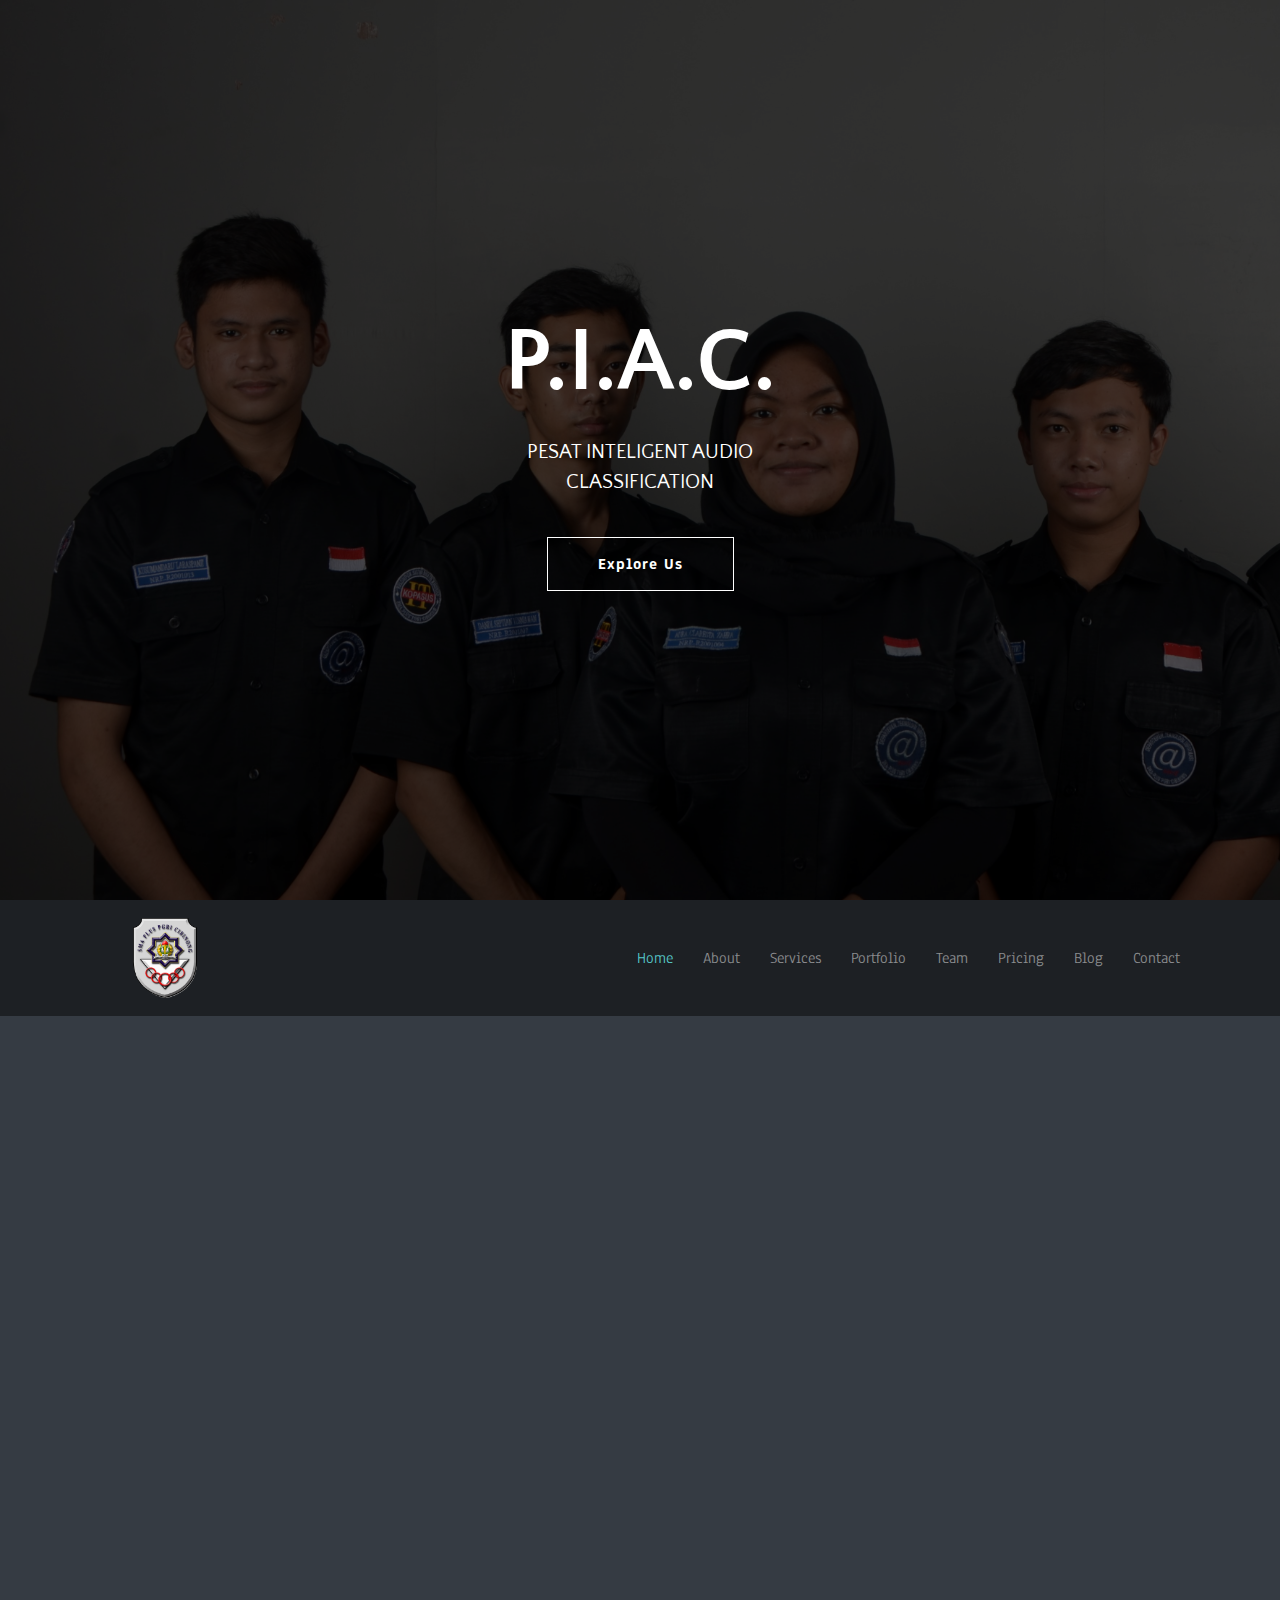
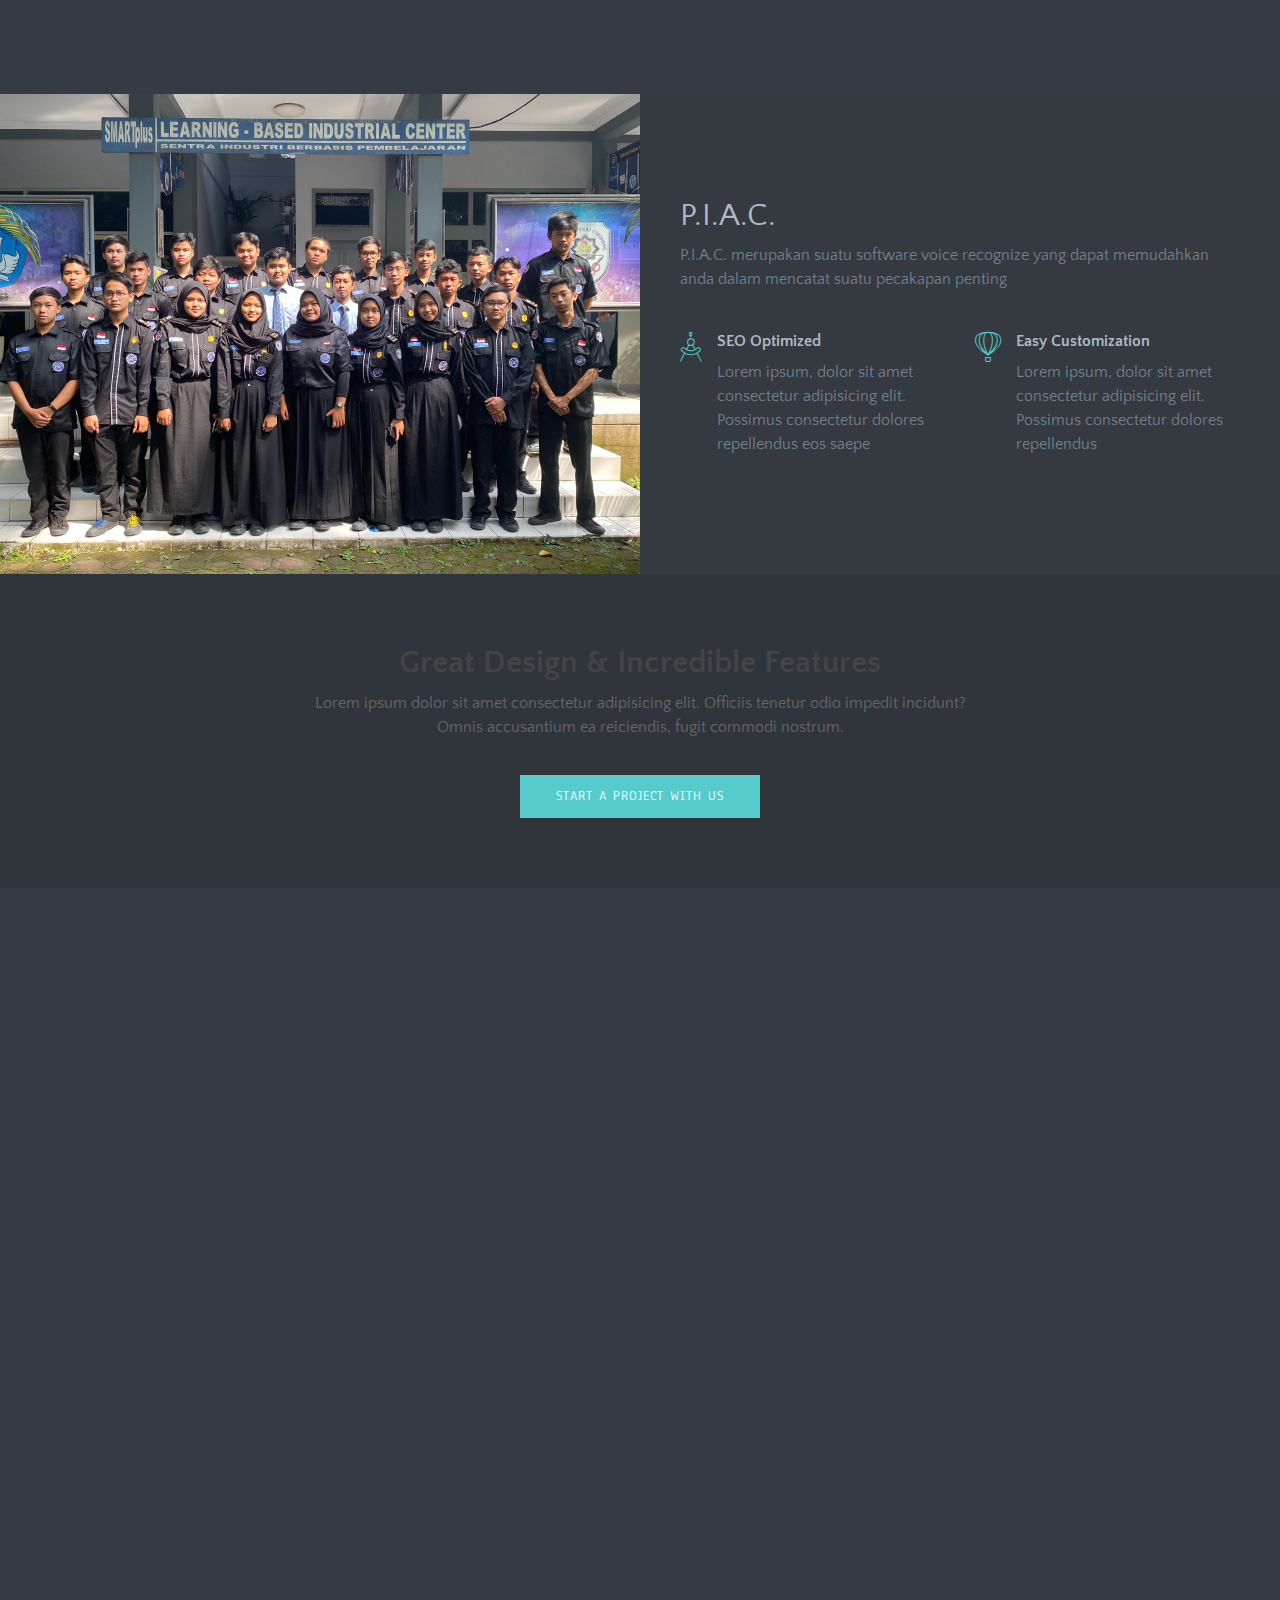
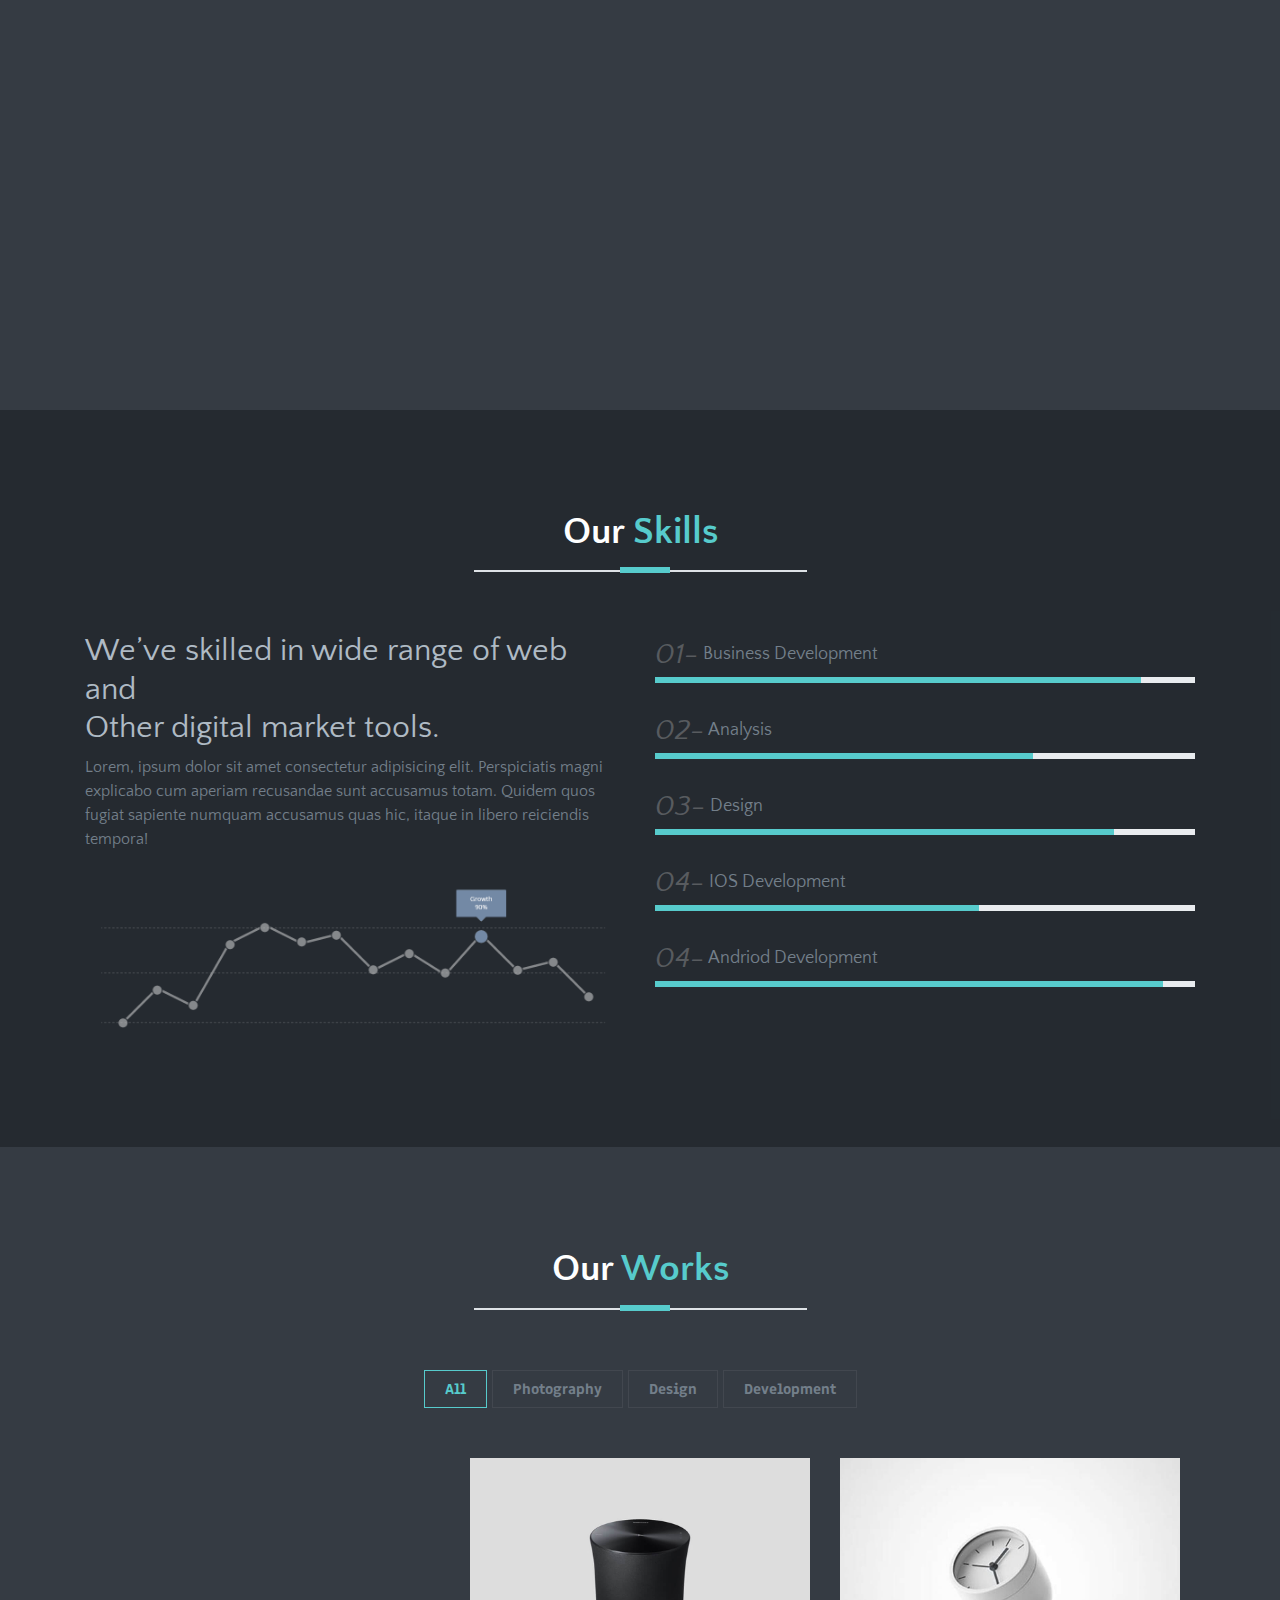
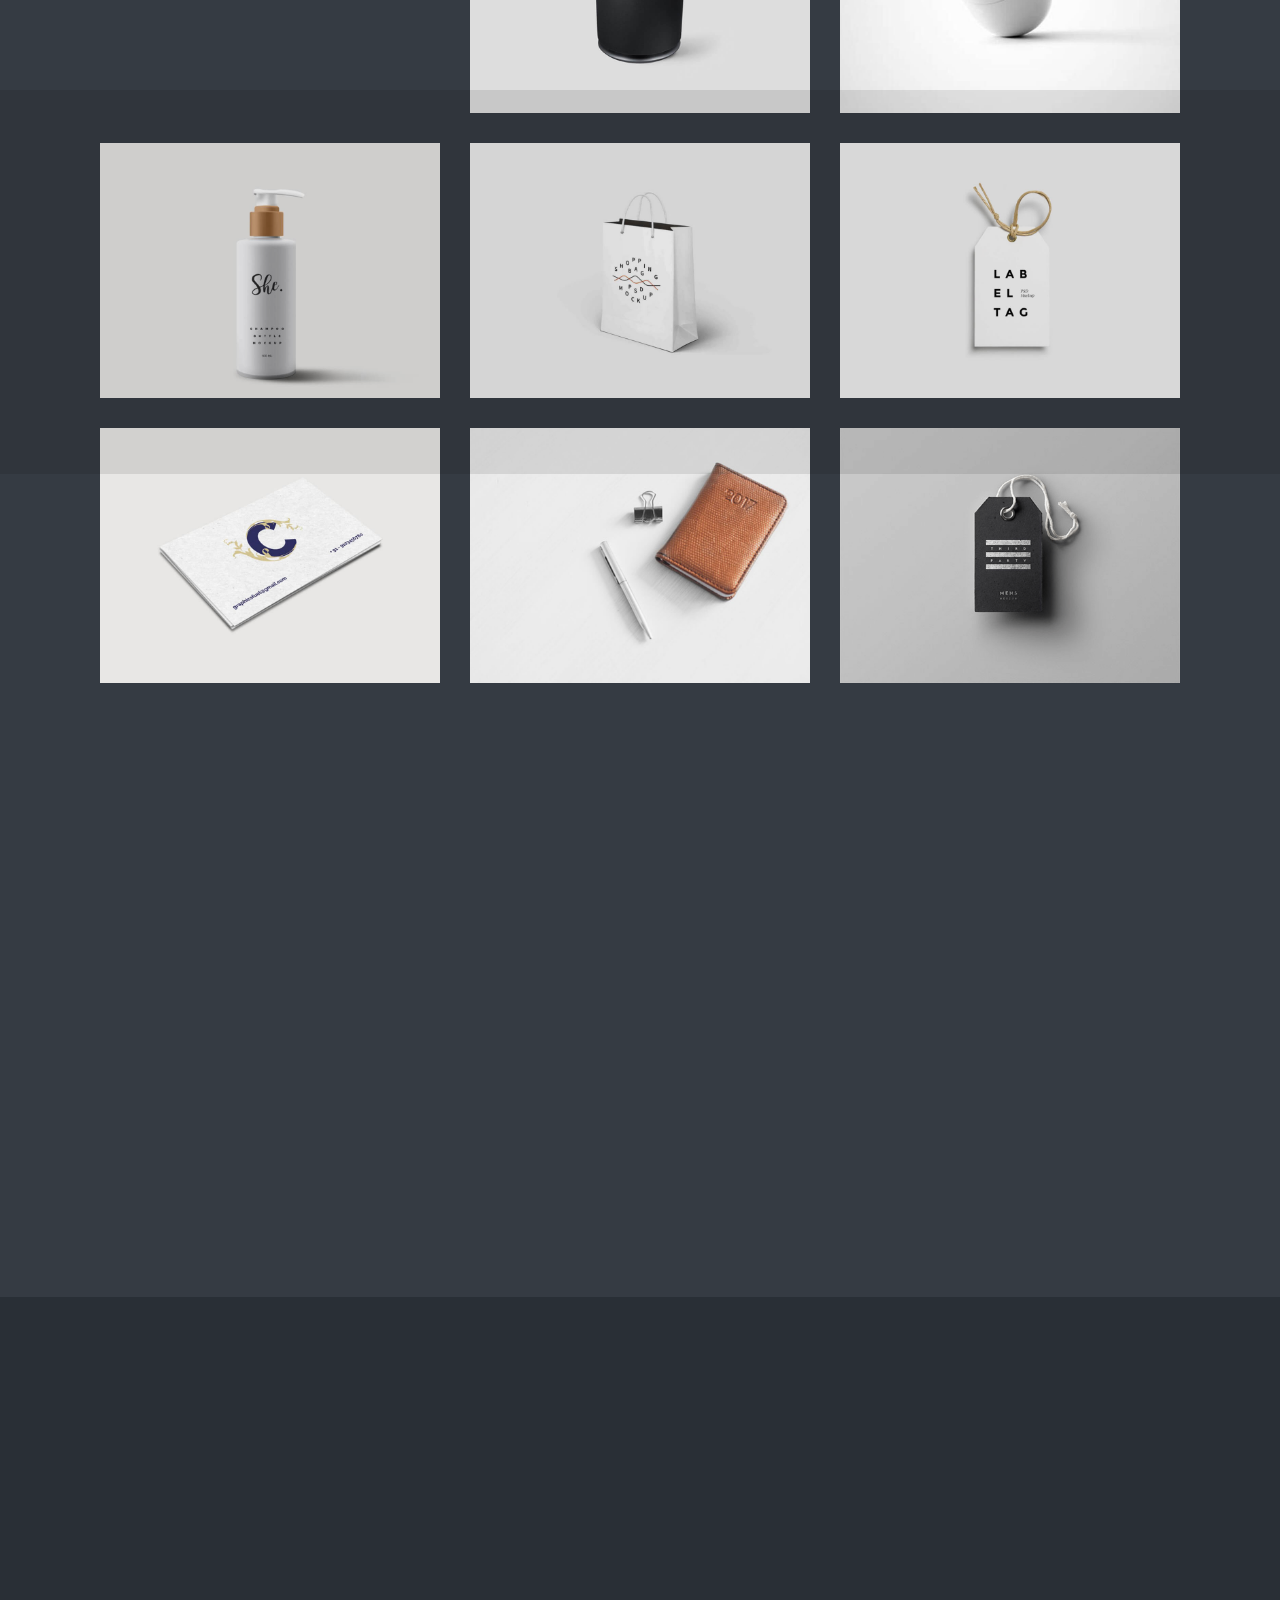
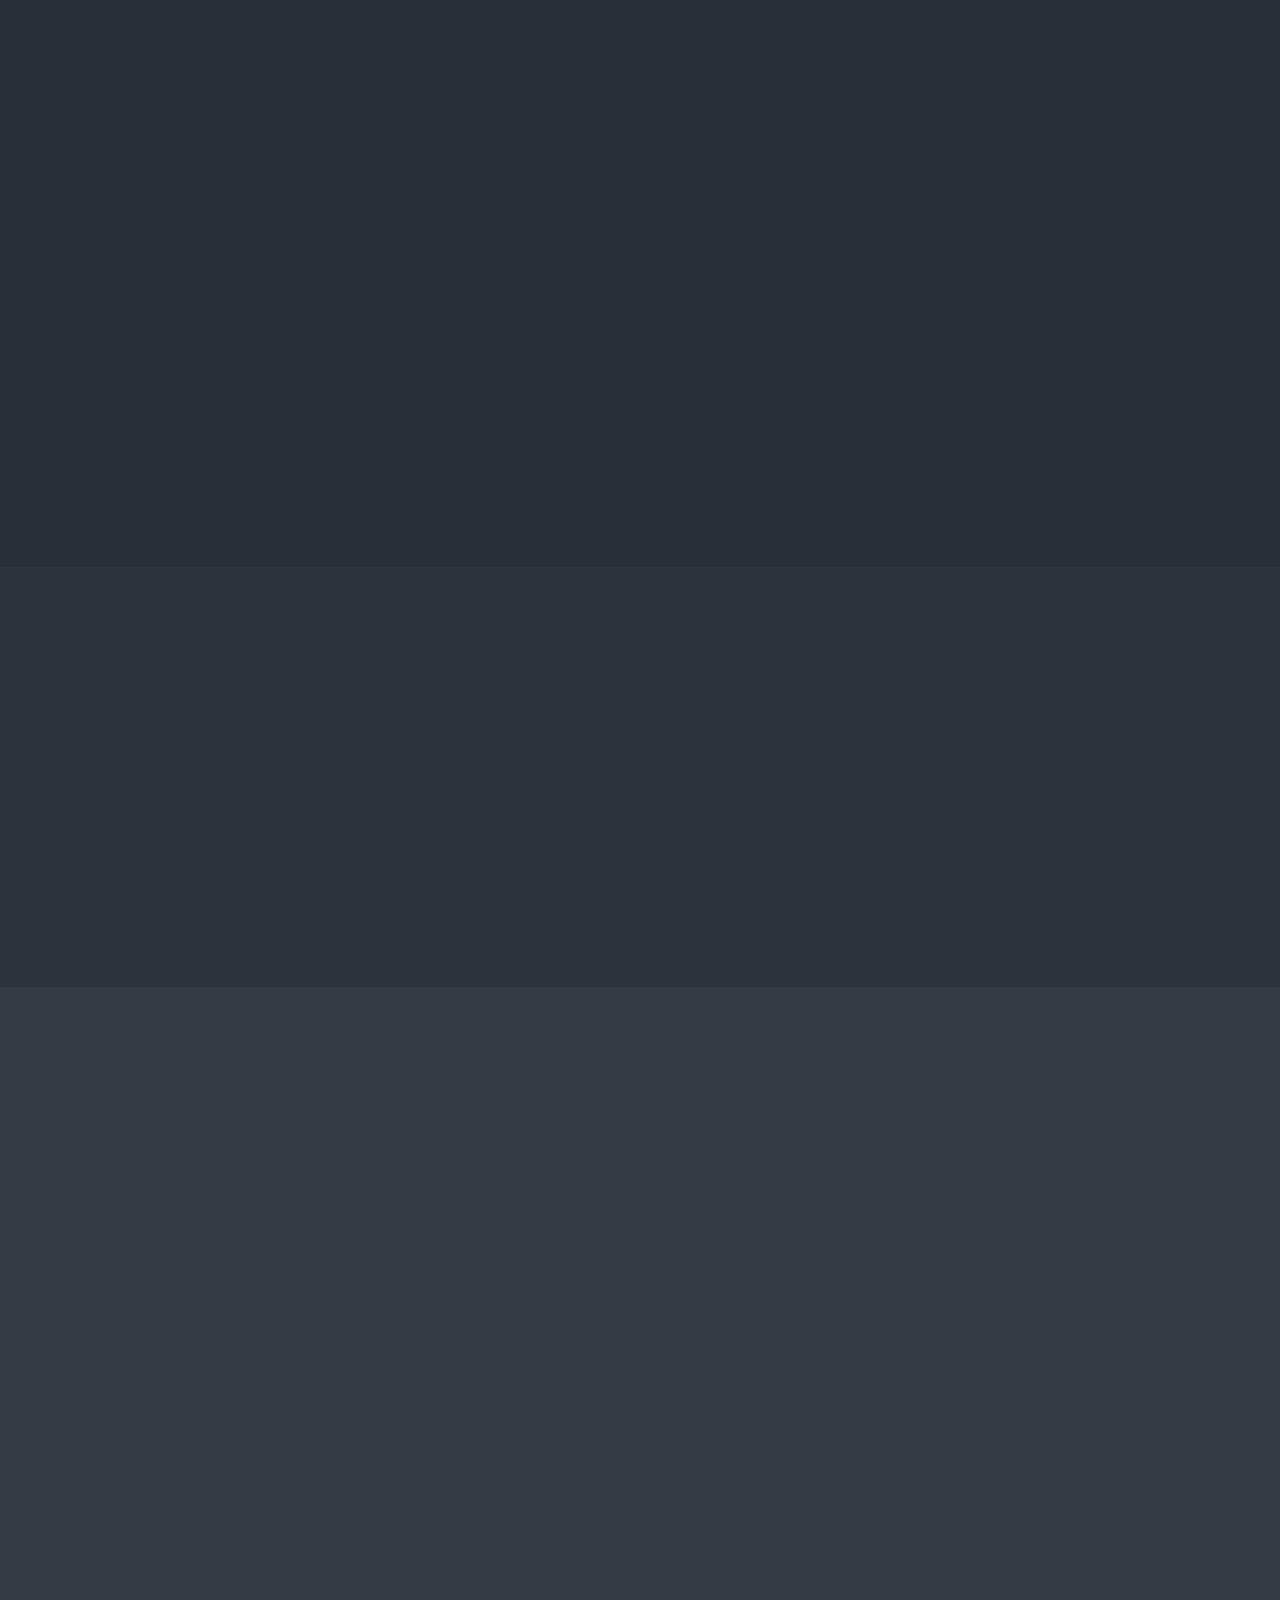
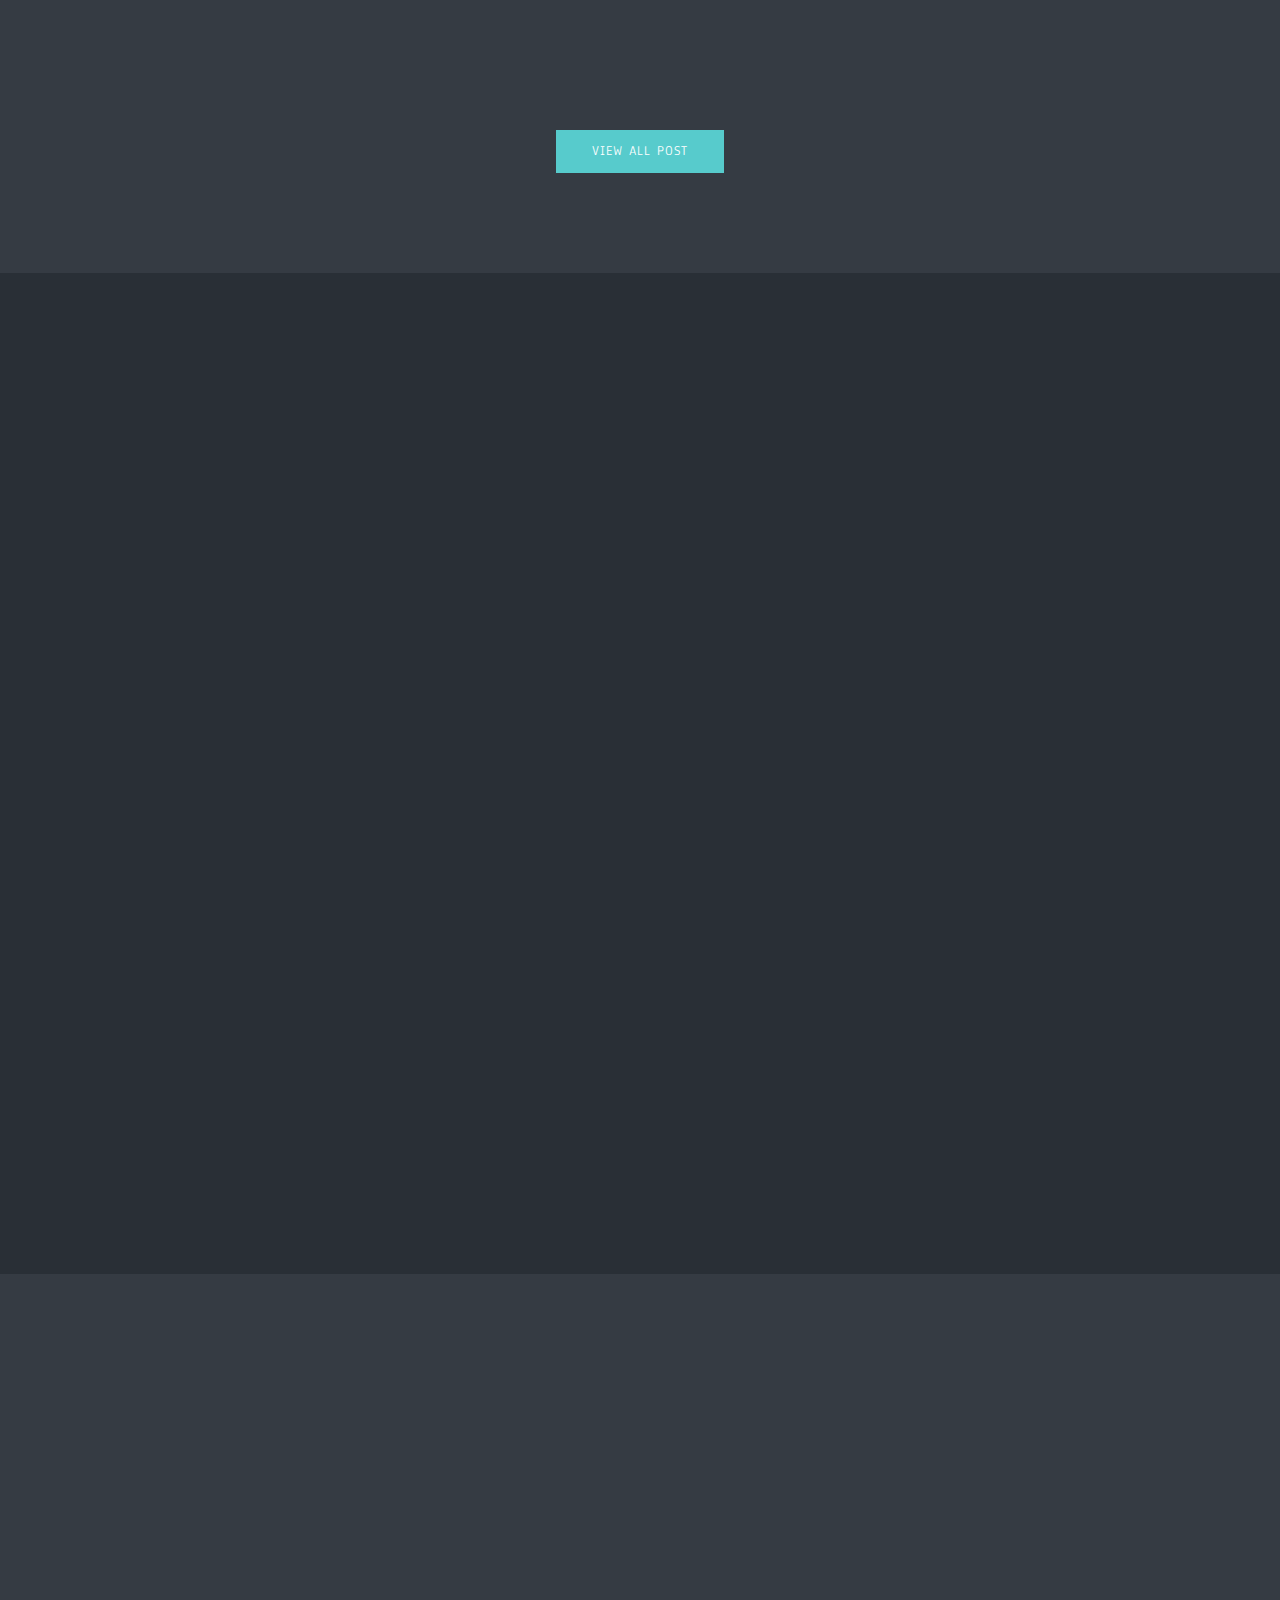
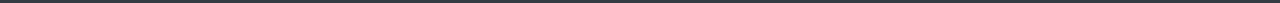
==== commit 026dc883: "penambahan penjelasan" ====
--- a/index.html
+++ b/index.html
@@ -213,7 +213,7 @@
 			<div class="col-lg-6">
 				<div class="content-block">
 					<h2>P.I.A.C.</h2>
-					<p>PENJELASAN PIAC</p>
+					<p>P.I.A.C. merupakan suatu software voice recognize yang dapat memudahkan anda dalam mencatat suatu pecakapan penting</p>
 					<div class="row">
 						<div class="col-md-6">
 							<div class="media">
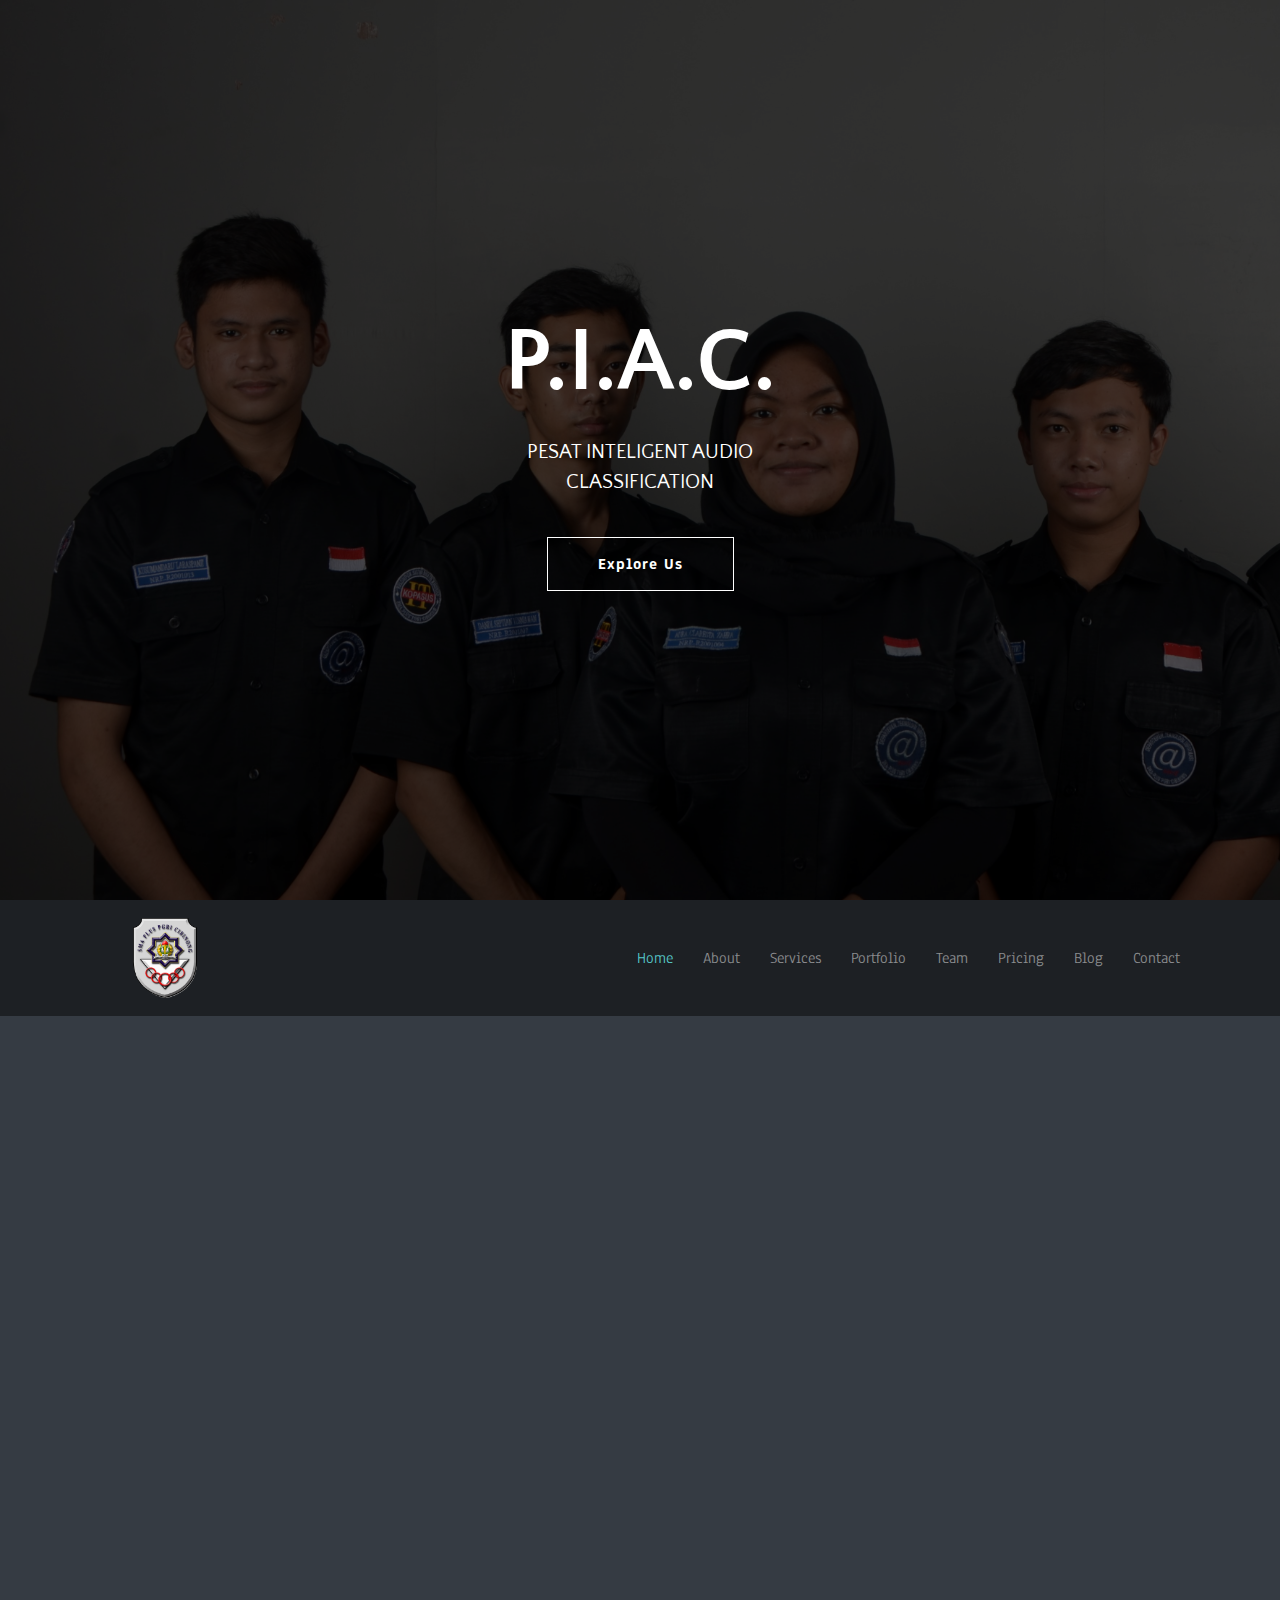
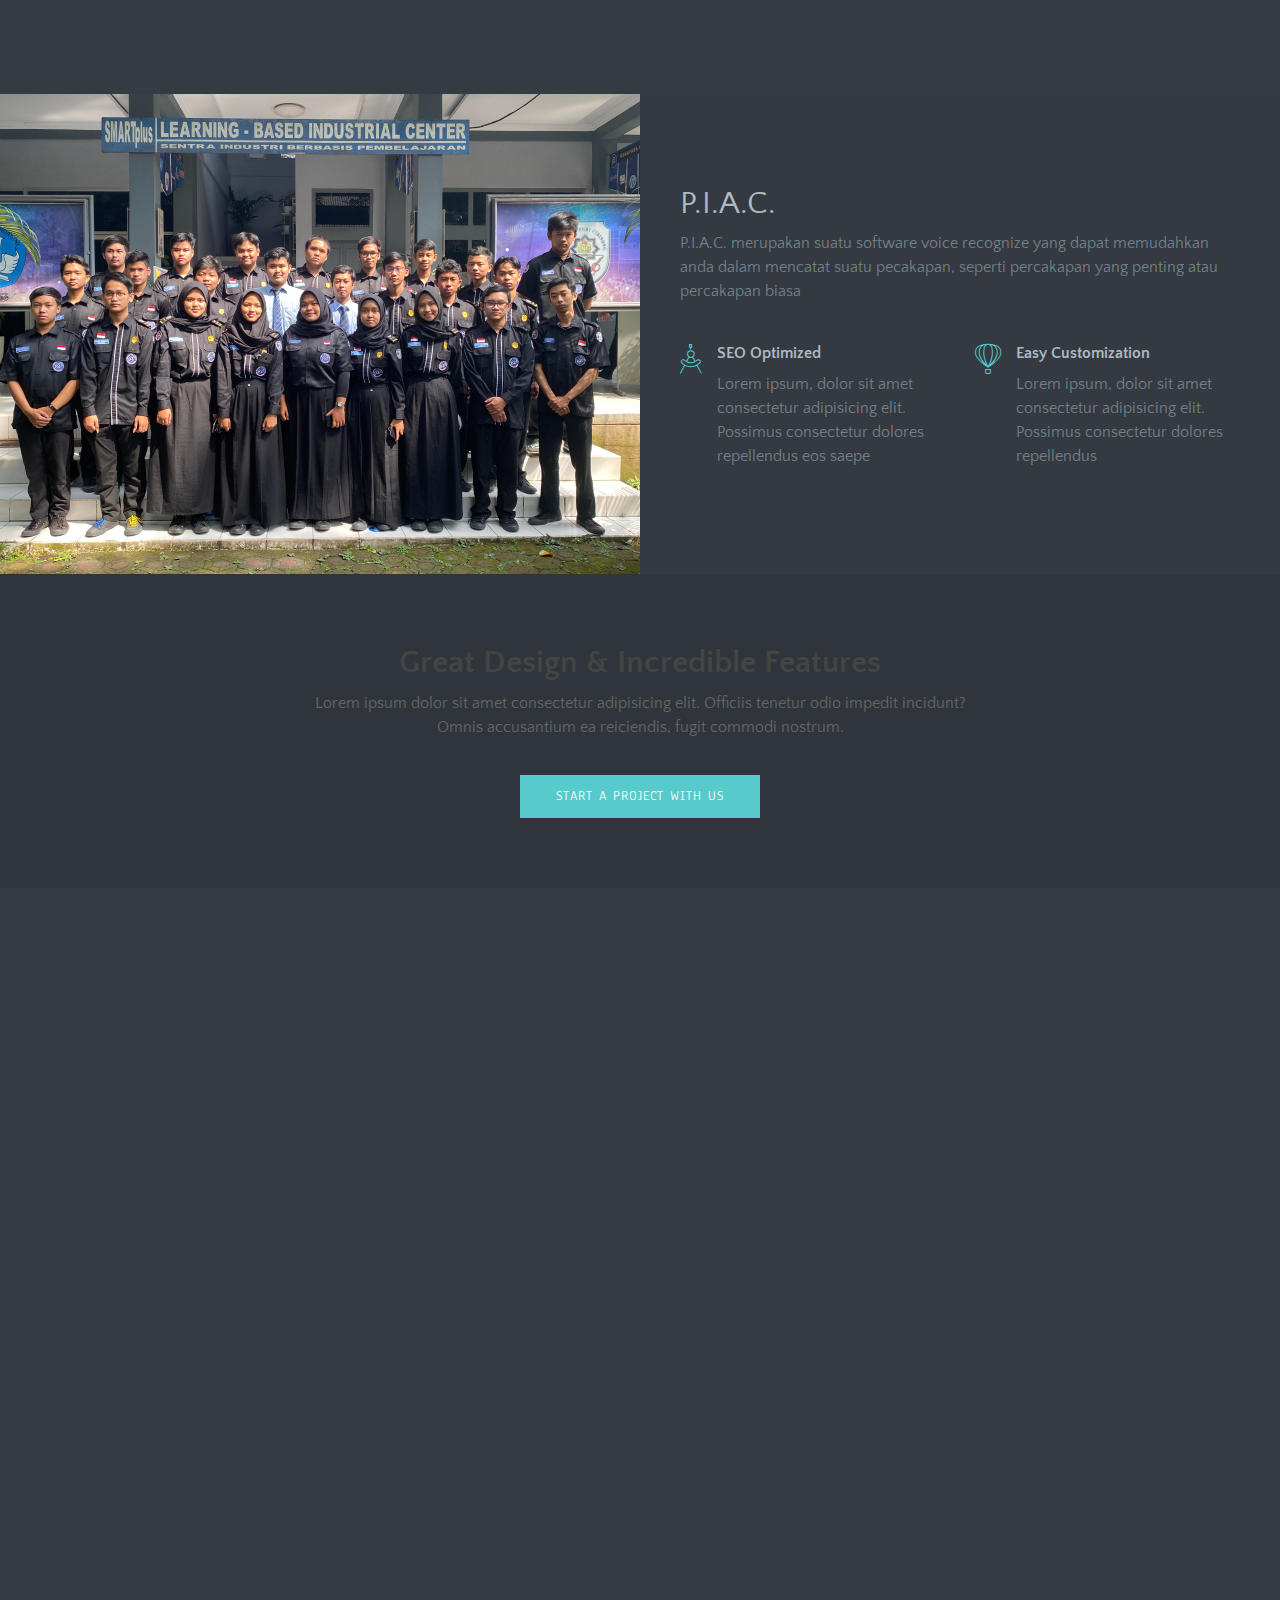
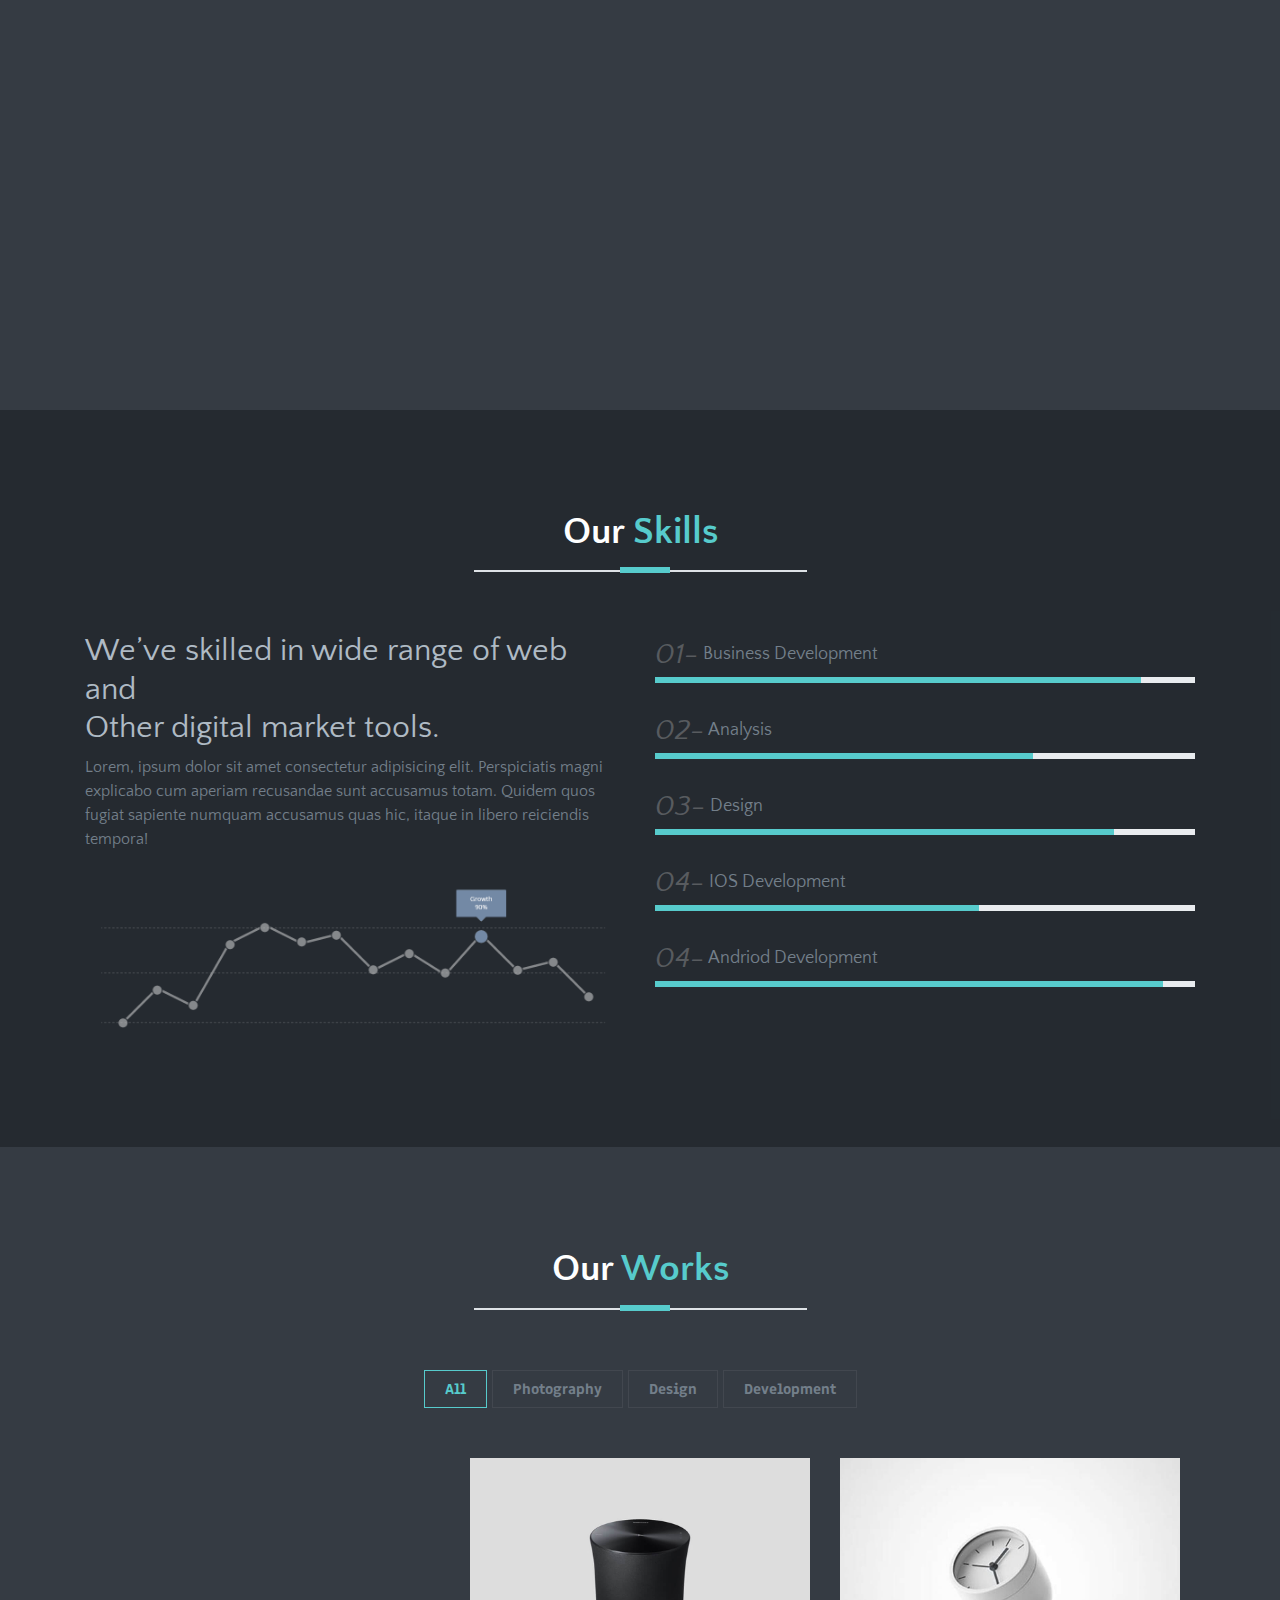
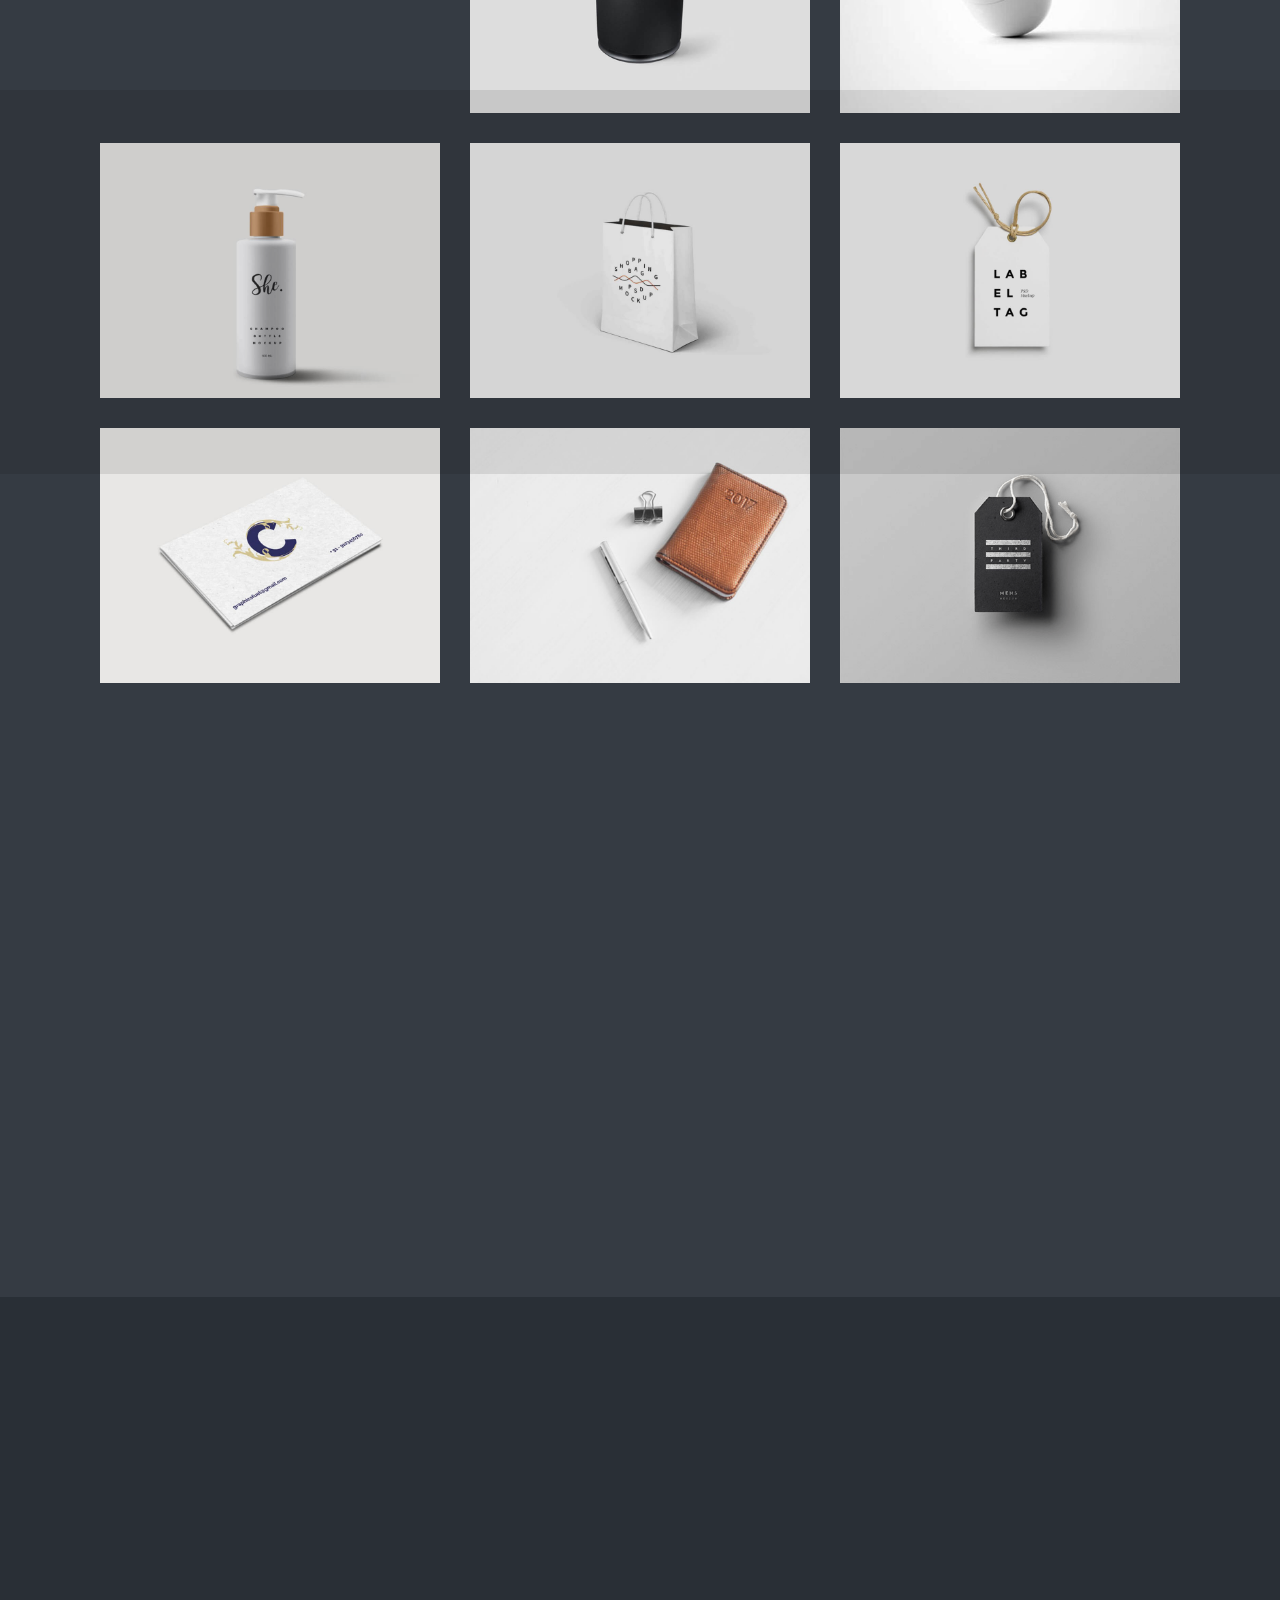
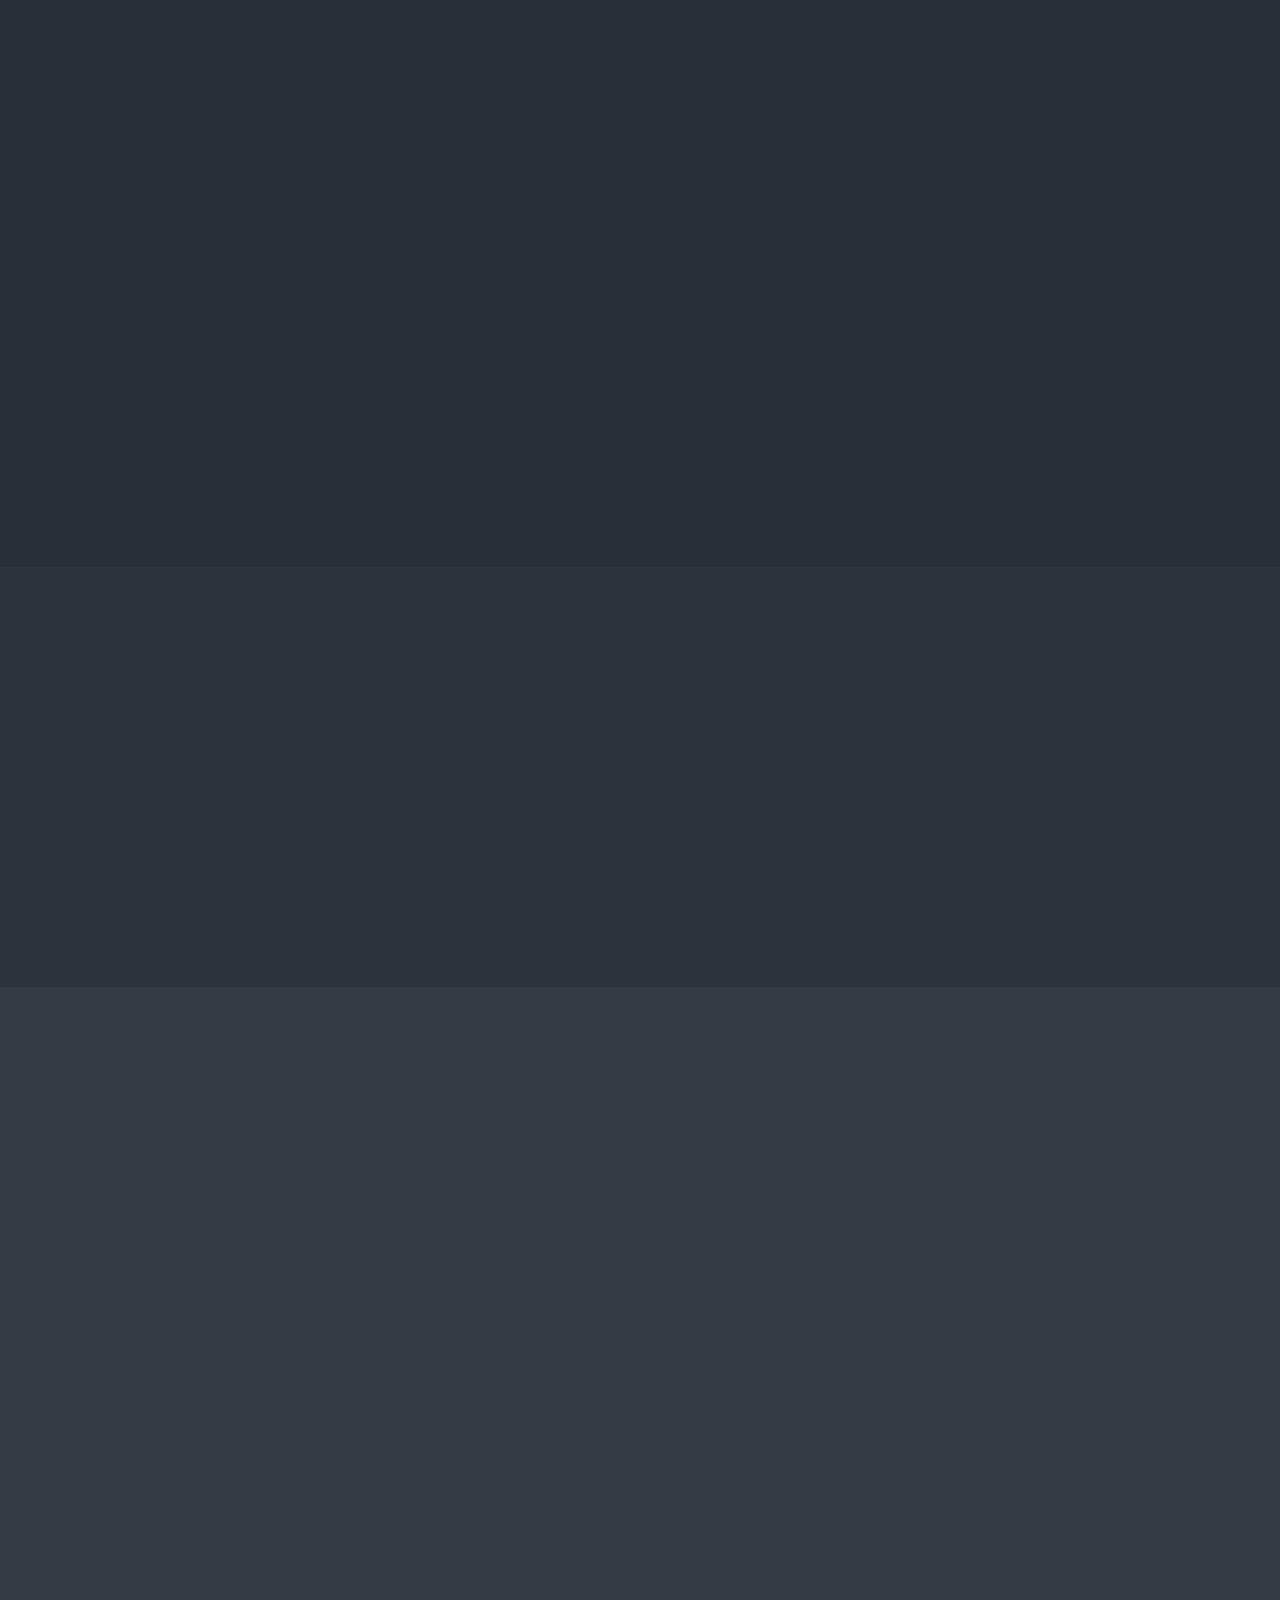
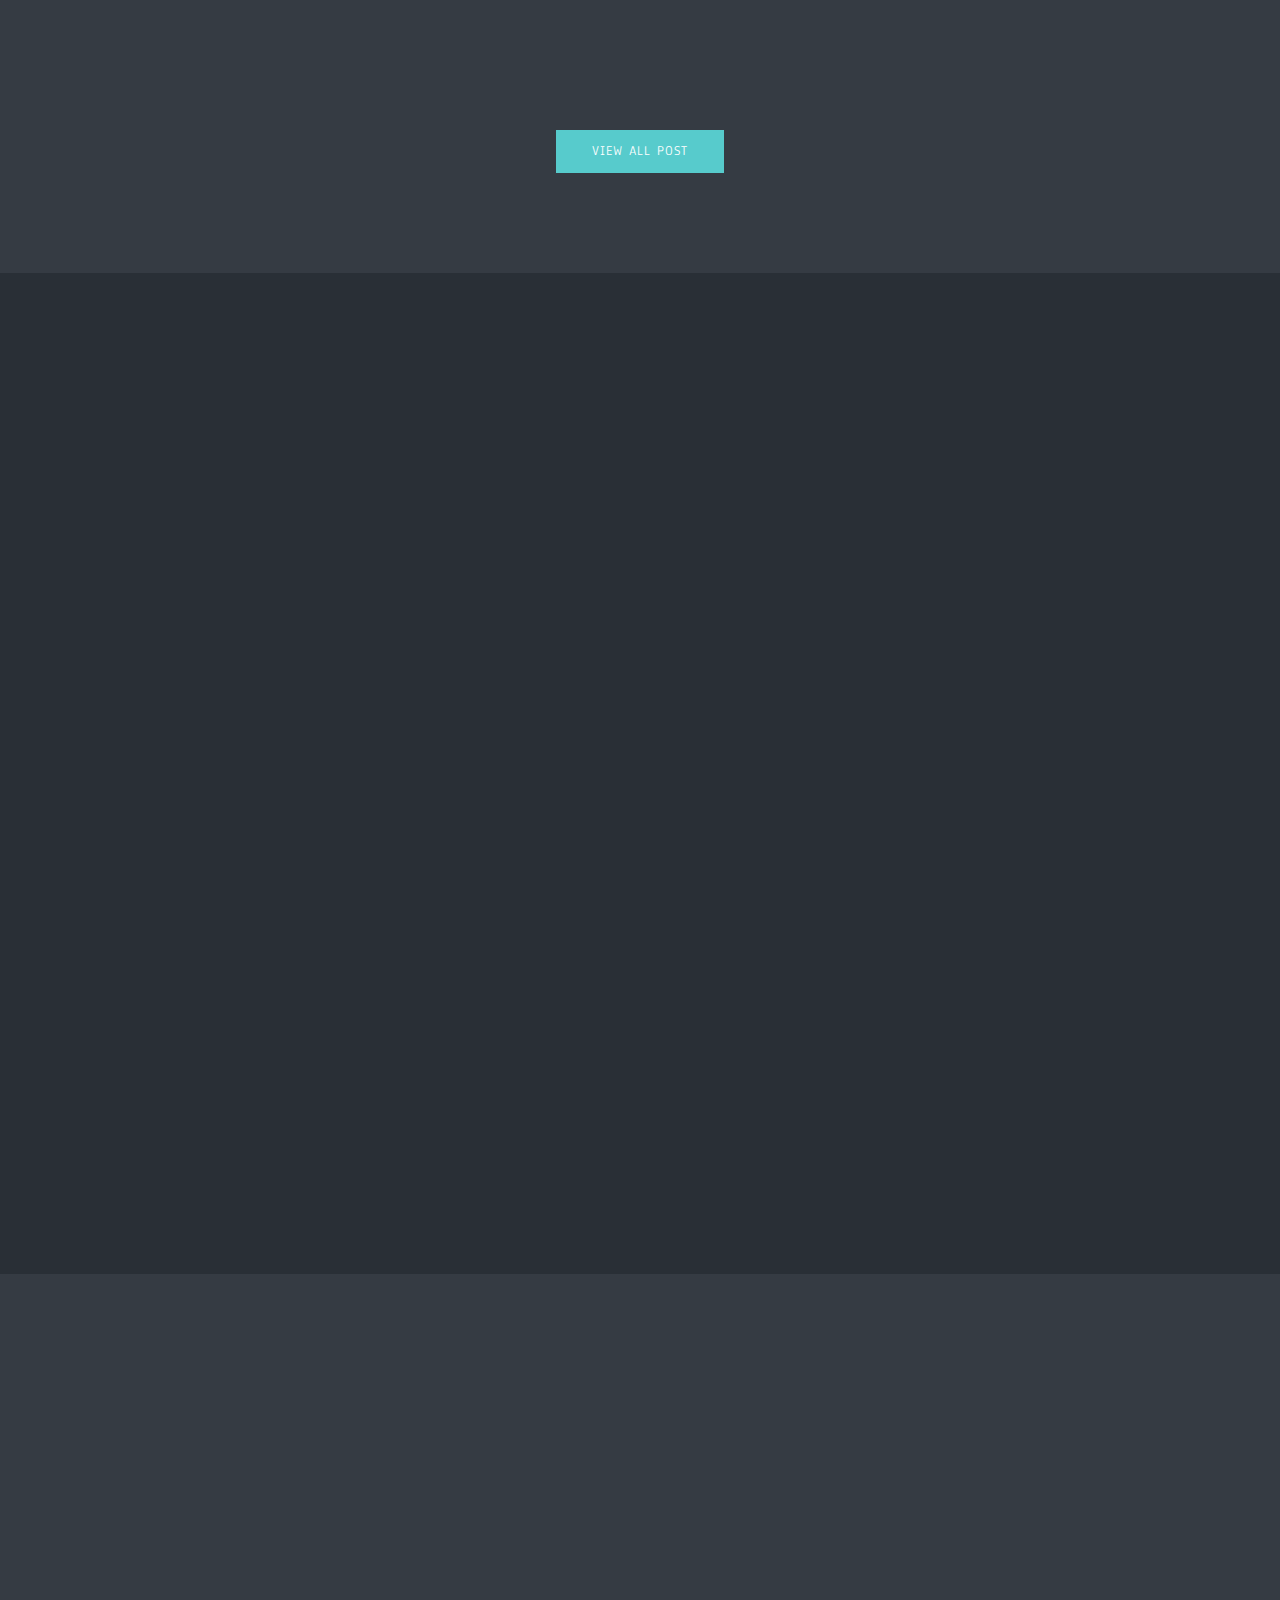
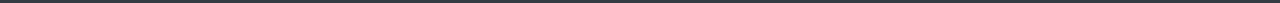
==== commit ce48cdec: "penambahan penjelasan" ====
--- a/index.html
+++ b/index.html
@@ -213,7 +213,8 @@
 			<div class="col-lg-6">
 				<div class="content-block">
 					<h2>P.I.A.C.</h2>
-					<p>P.I.A.C. merupakan suatu software voice recognize yang dapat memudahkan anda dalam mencatat suatu pecakapan penting</p>
+					<p>P.I.A.C. merupakan suatu software voice recognize yang dapat memudahkan anda dalam mencatat suatu pecakapan, 
+						seperti percakapan yang penting atau percakapan biasa</p>
 					<div class="row">
 						<div class="col-md-6">
 							<div class="media">
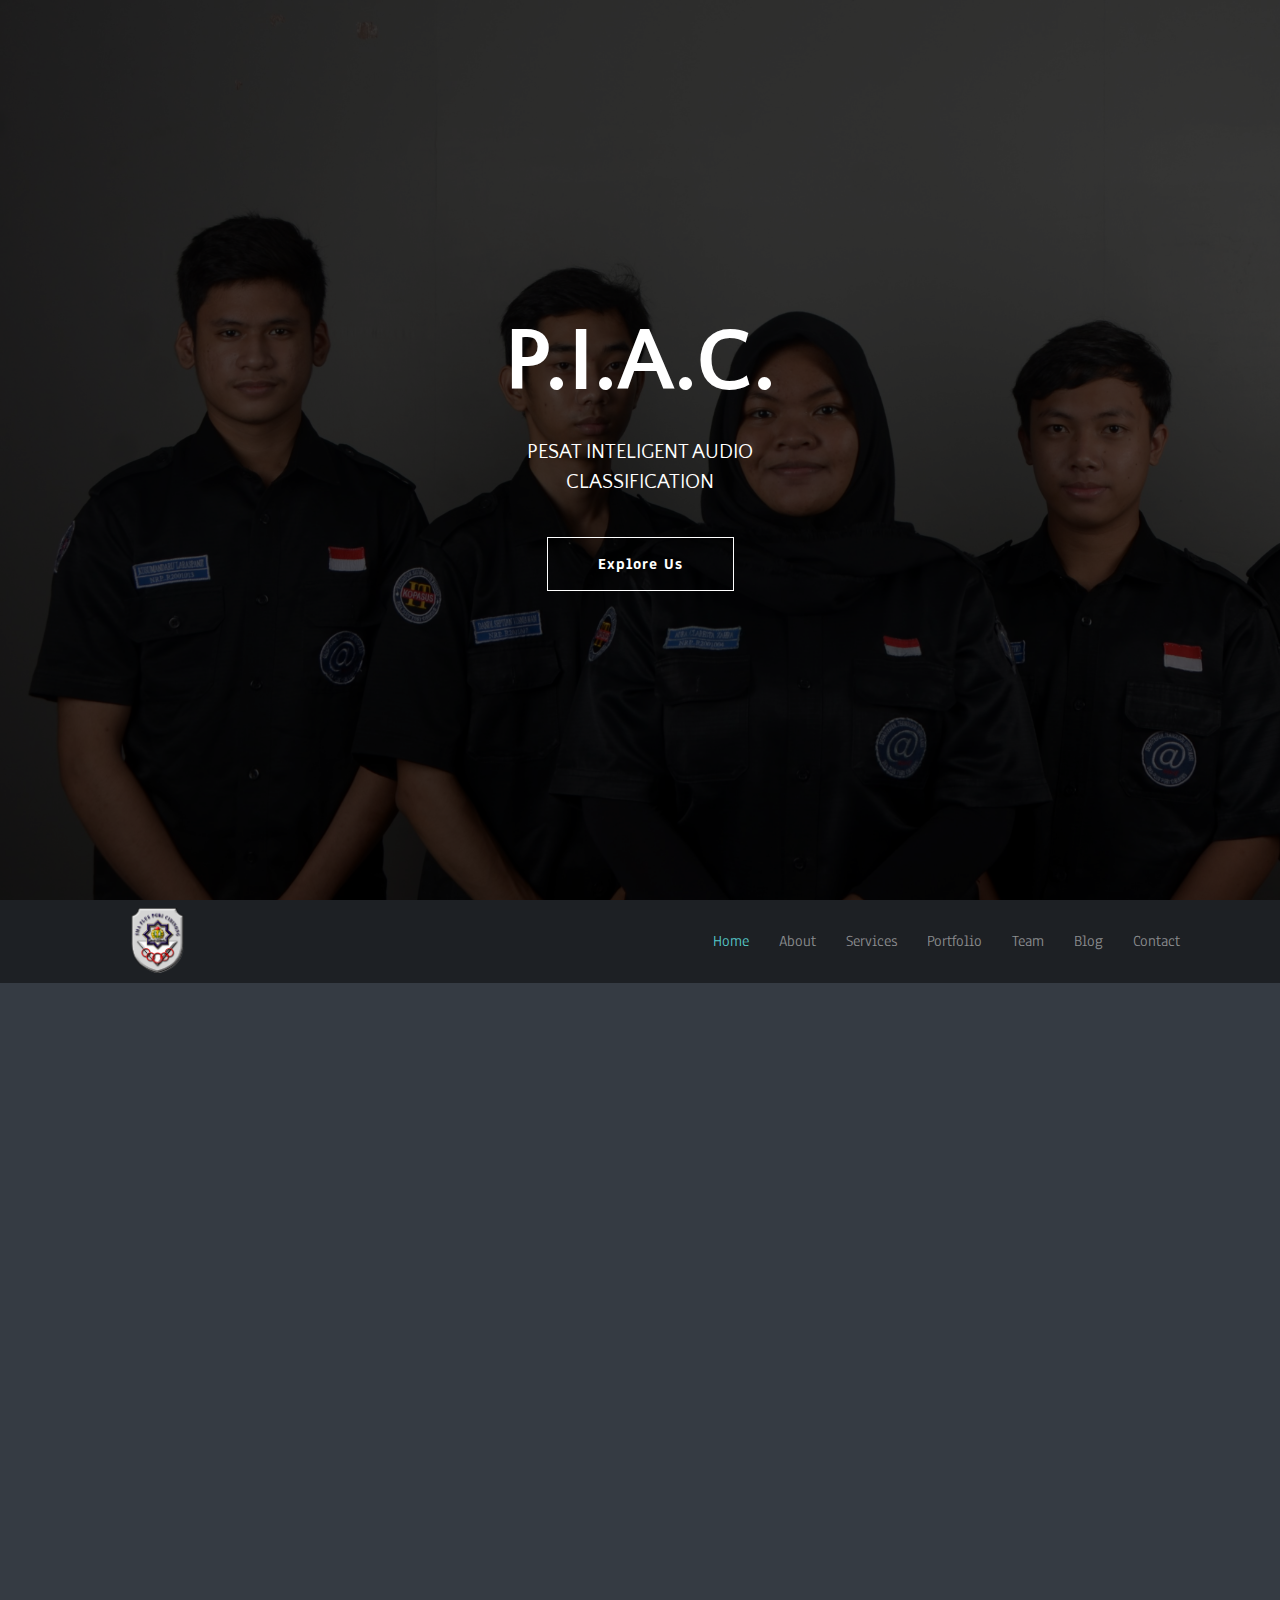
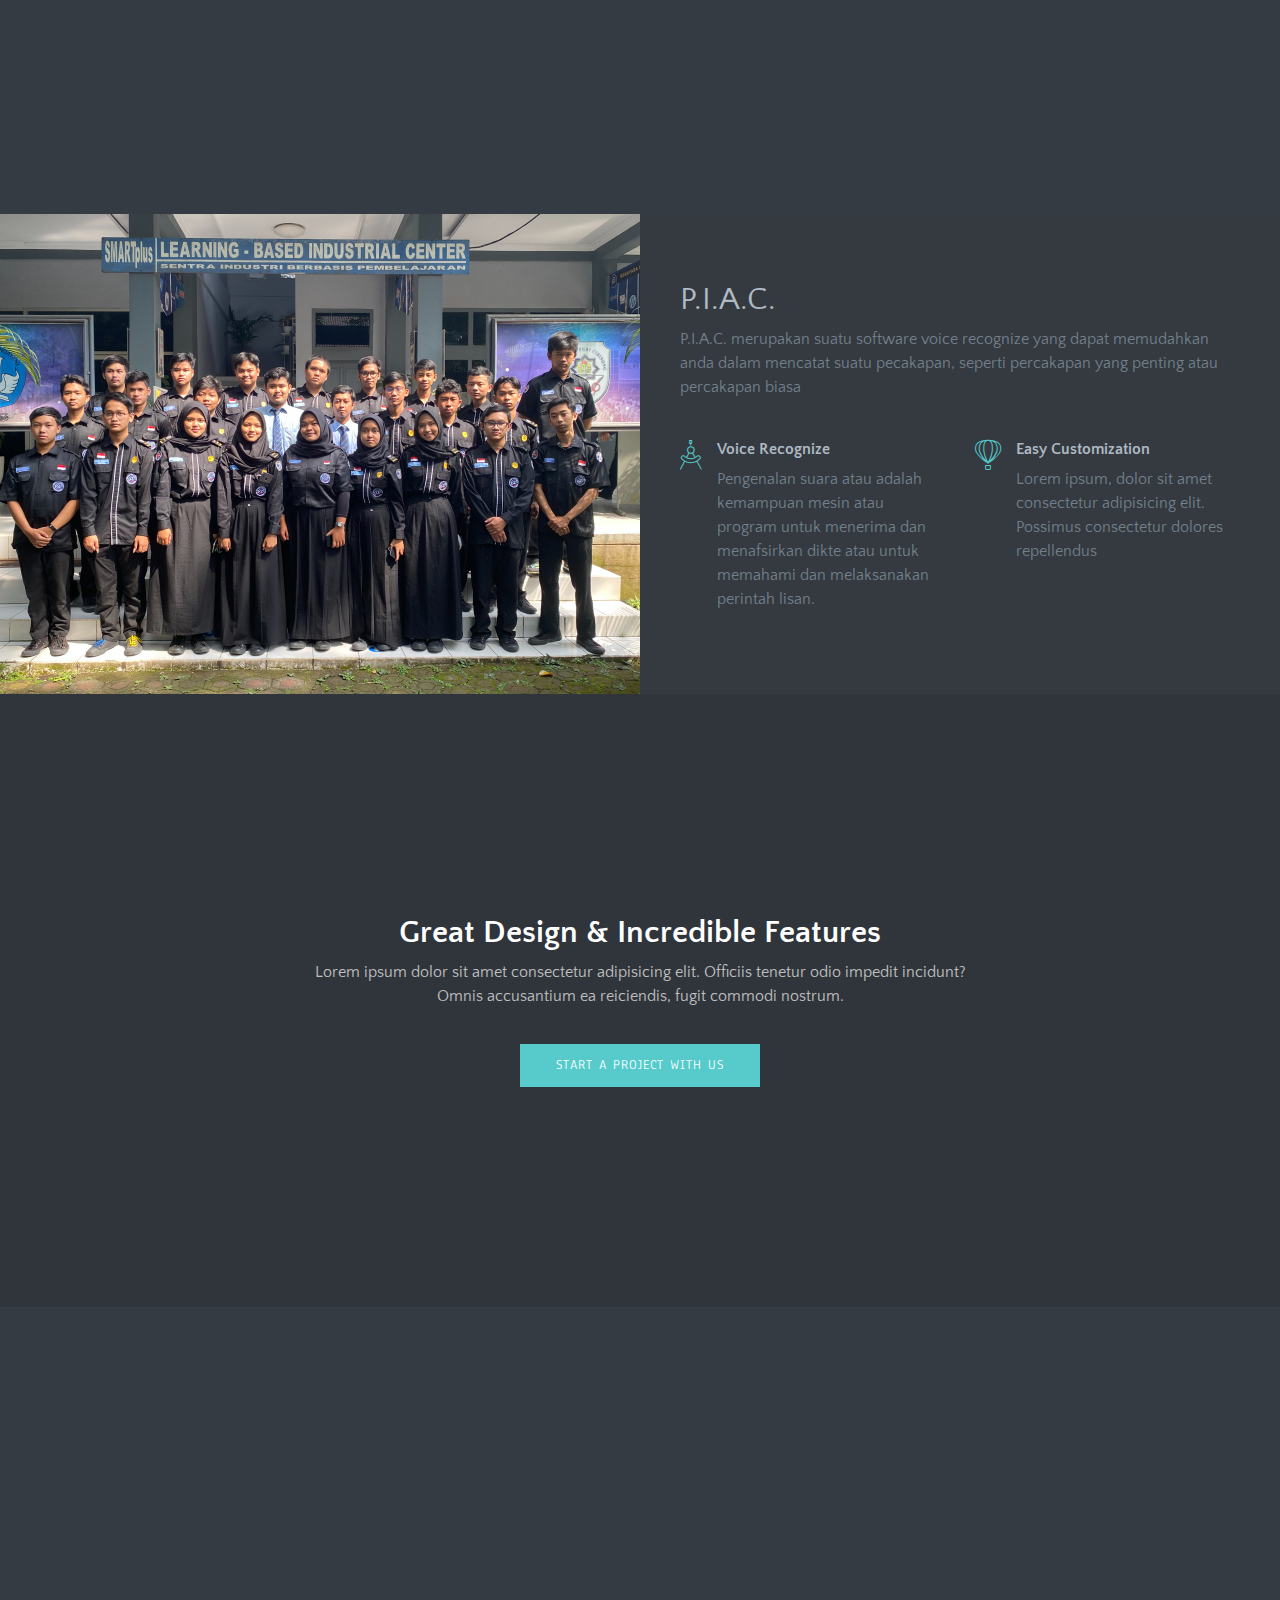
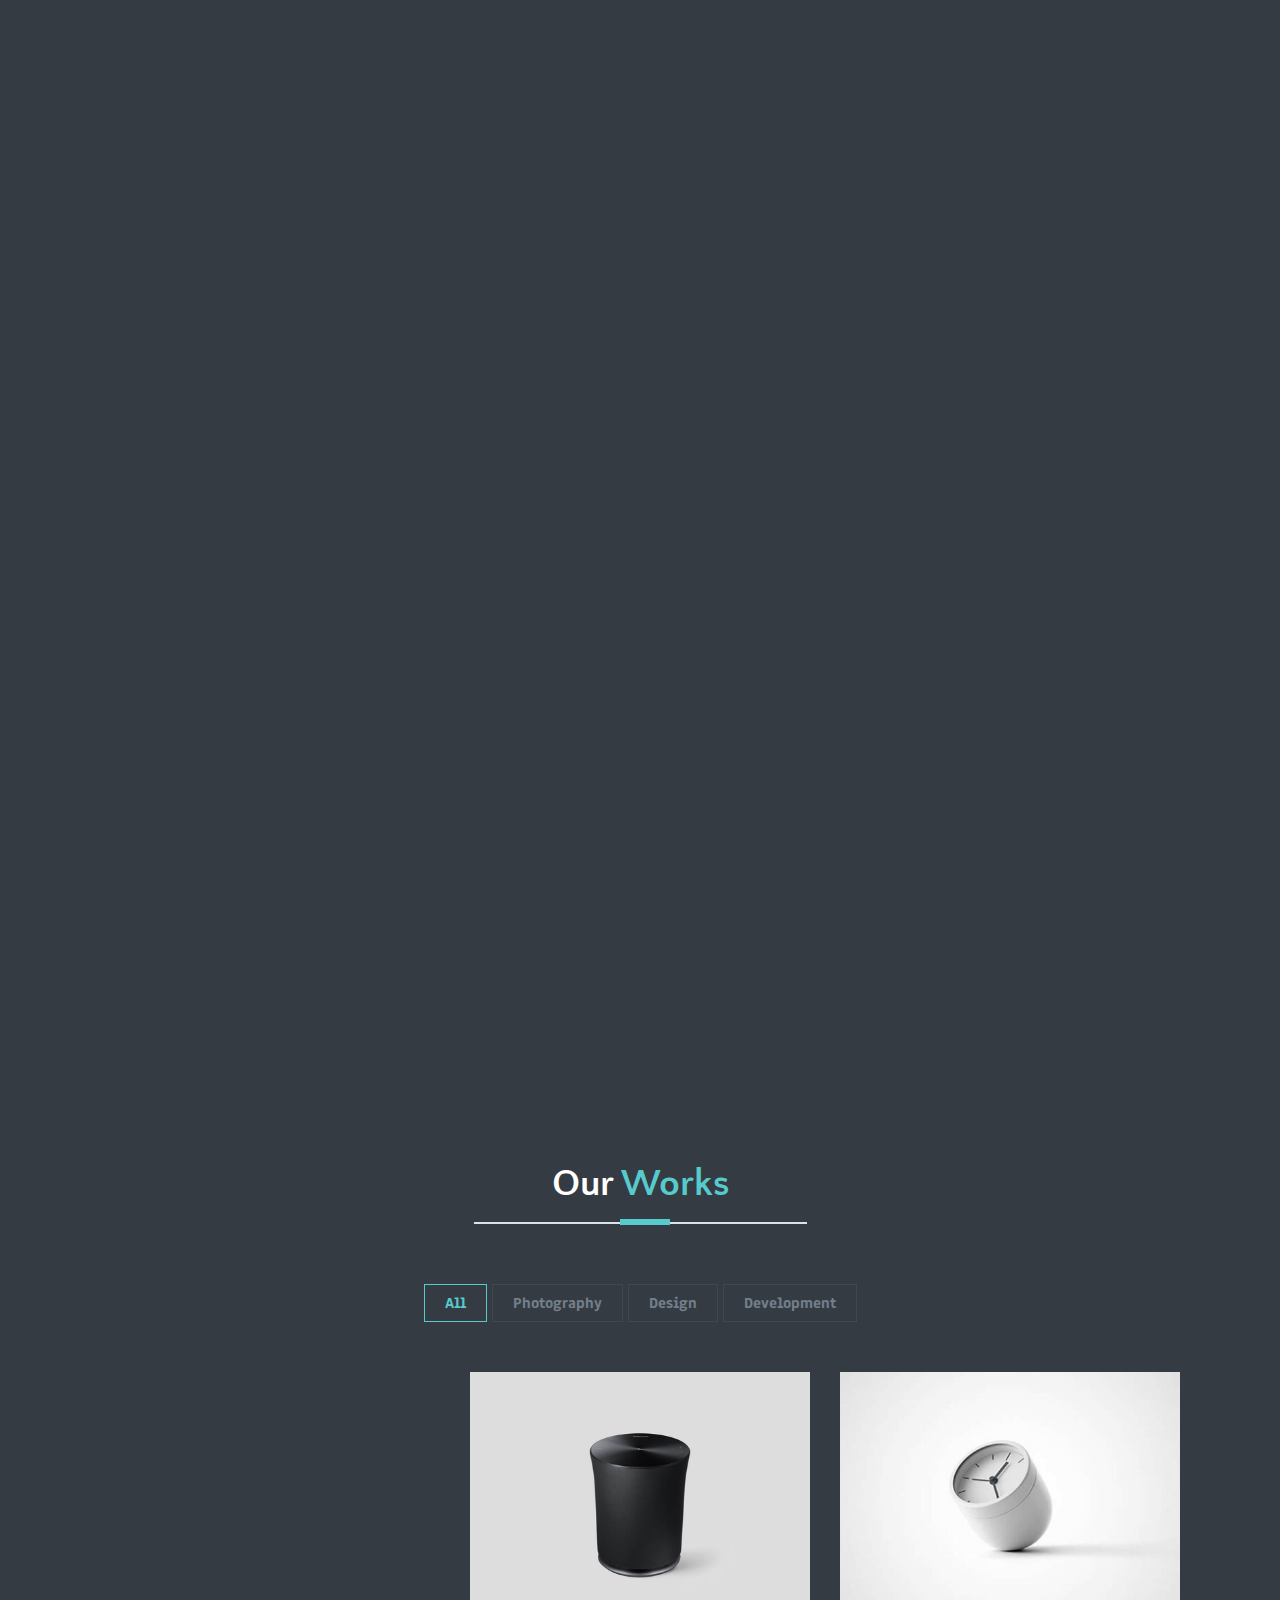
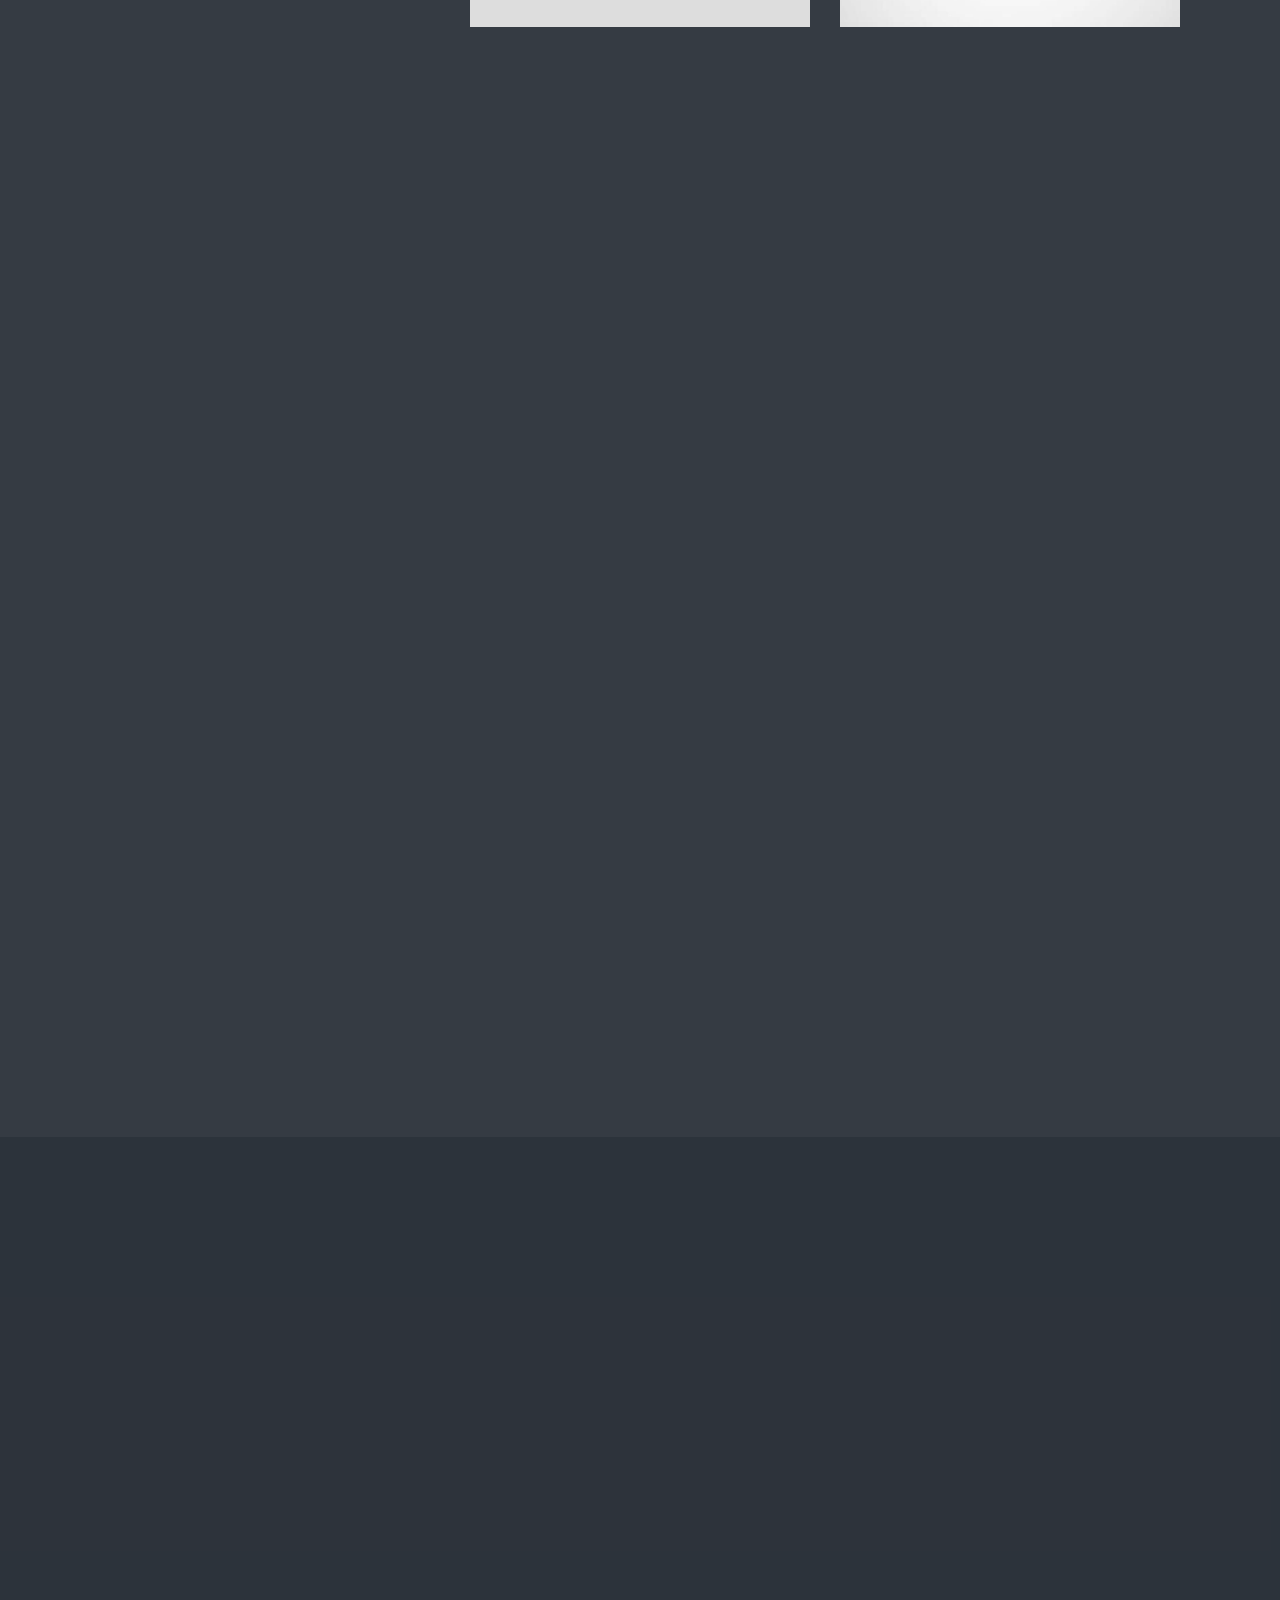
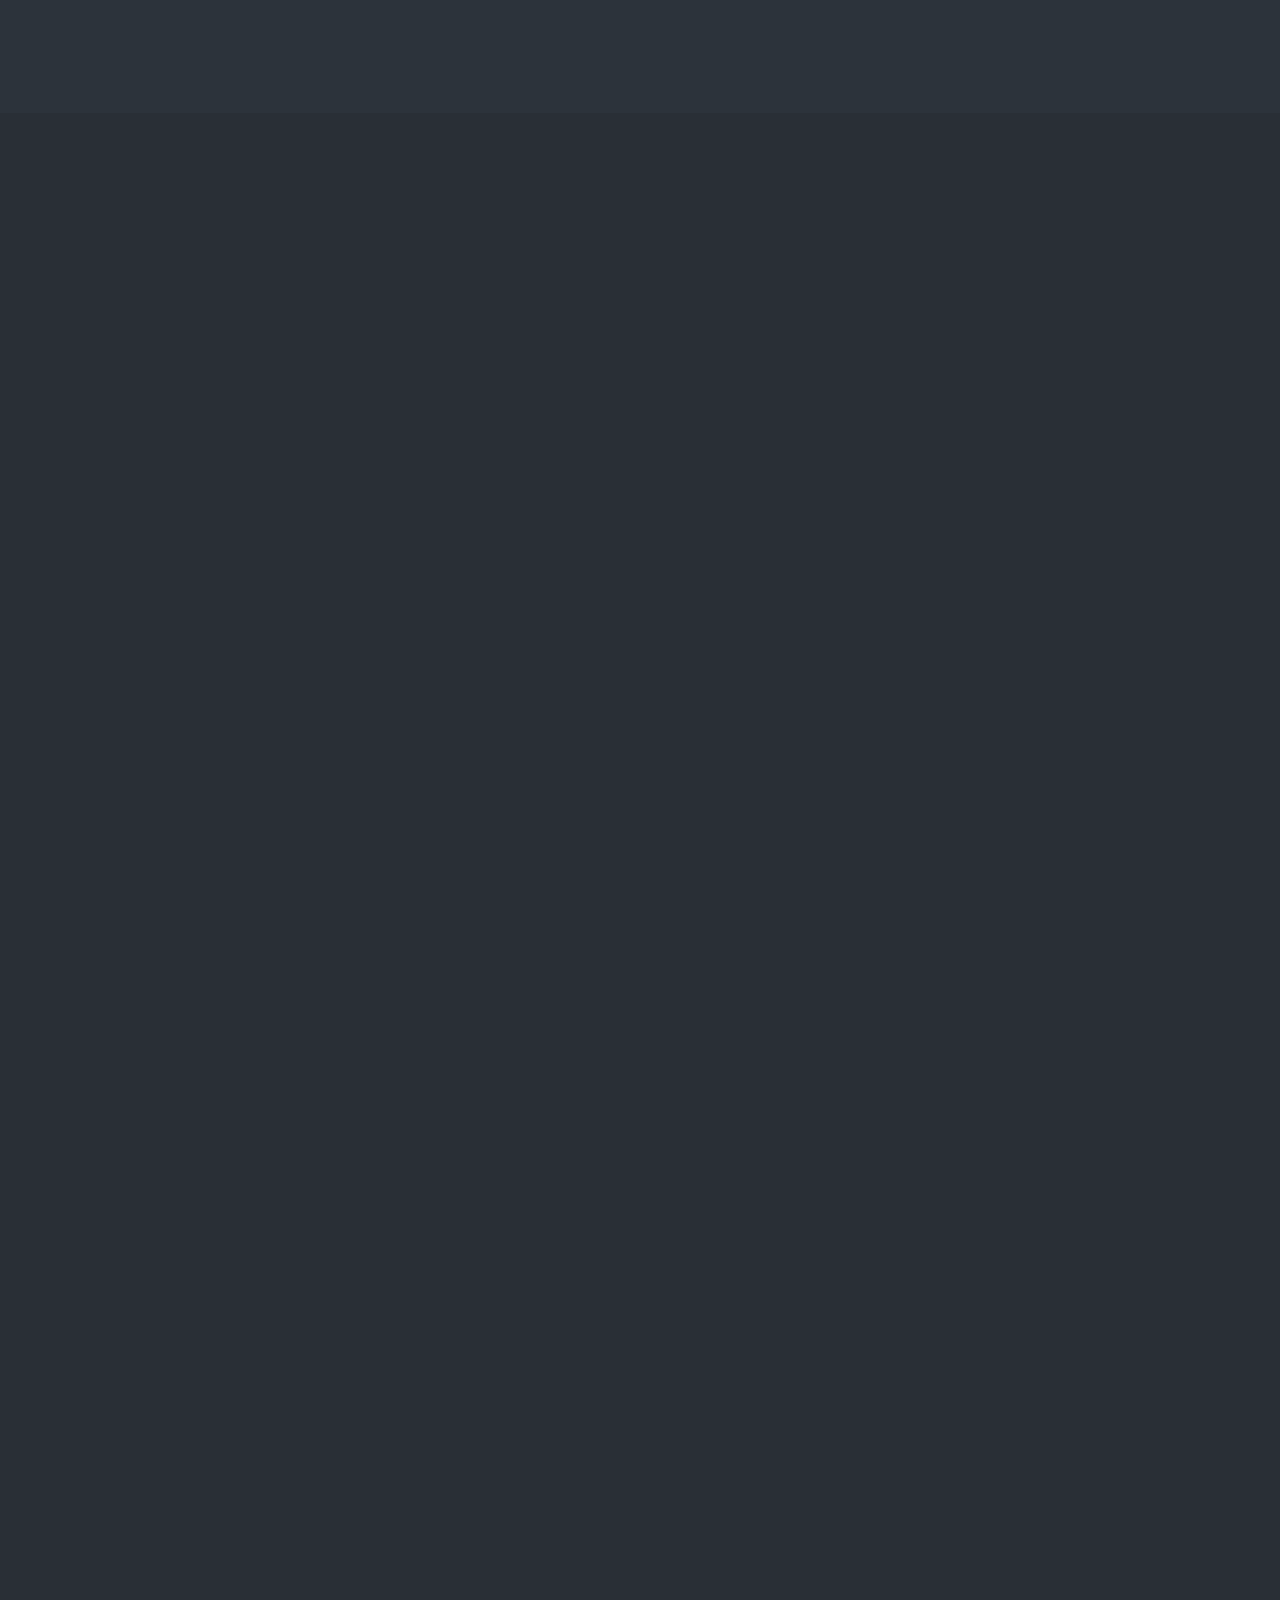
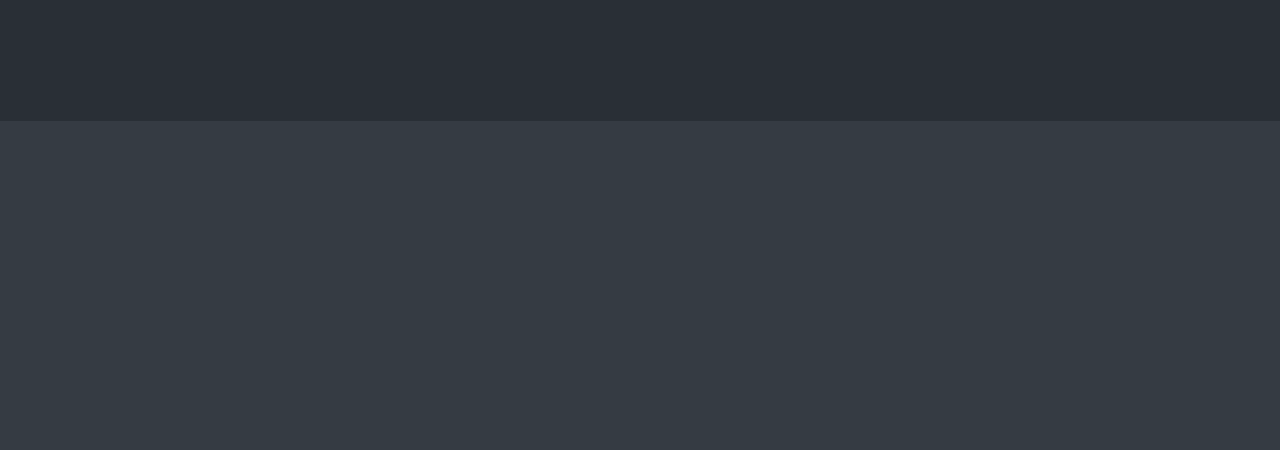
==== commit 3b853007: "tambahan dan fix gmap" ====
--- a/index.html
+++ b/index.html
@@ -83,36 +83,38 @@
  <!-- 
 Sticky Navigation
 ==================================== -->
-<header id="navigation" class="navigation">
+<header id="navigation" class="navigation" style="
+    height: 83px;
+    padding-top: 0px;
+">
 <div class="container">
   <div class="navbar-header w-100">
     <nav class="navbar navbar-expand-lg navbar-dark px-0">
       <!-- logo -->
       <a class="navbar-brand logo" href="index.html">
         <!-- <img src="images/logo.png" alt="Website Logo" /> -->
-        <svg width="40px" height="40px" viewBox="0 0 45 44" version="1.1" xmlns="http://www.w3.org/2000/svg"
-          xmlns:xlink="http://www.w3.org/1999/xlink">
+        <svg width="40px" height="40px" viewBox="0 0 45 44" version="1.1" xmlns="http://www.w3.org/2000/svg" xmlns:xlink="http://www.w3.org/1999/xlink">
           <g id="Page-1" stroke="none" stroke-width="1" fill="none" fill-rule="evenodd">
             <g id="Group" transform="translate(2.000000, 2.000000)" stroke="#57CBCC" stroke-width="3">
-				<img src="images/Pesat.png" alt="Website Logo" />
-            </g>
-          </g>
-        </svg>
+				</g></g></svg><img src="images/Pesat.png" alt="Website Logo">
+            
+          
+        
       </a>
       <!-- /logo -->
 
-      <button class="navbar-toggler" type="button" data-toggle="collapse" data-target="#navbar01"
-        aria-controls="navbarSupportedContent" aria-expanded="false" aria-label="Toggle navigation">
+      <button class="navbar-toggler" type="button" data-toggle="collapse" data-target="#navbar01" aria-controls="navbarSupportedContent" aria-expanded="false" aria-label="Toggle navigation">
         <span class="navbar-toggler-icon"></span>
       </button>
 
-      <div class="collapse navbar-collapse" id="navbar01">
+      <div class="collapse navbar-collapse" id="navbar01" style="
+">
         <ul class="navbar-nav navigation-menu ml-auto">
           <li class="nav-item">
             <a class="nav-link" href="#home">Home</a>
           </li>
           <li class="nav-item">
-            <a class="nav-link" href="#about">About</a>
+            <a class="nav-link active" href="#about">About</a>
           </li>
           <li class="nav-item">
             <a class="nav-link" href="#services">Services</a>
@@ -122,9 +124,6 @@
           </li>
           <li class="nav-item">
             <a class="nav-link" href="#our-team">Team</a>
-          </li>
-          <li class="nav-item">
-            <a class="nav-link" href="#pricing">Pricing</a>
           </li>
           <li class="nav-item">
             <a class="nav-link" href="#blog">Blog</a>
@@ -145,66 +144,69 @@
 <!--
 		Start About Section
 		==================================== -->
-<section class="bg-one about section">
-	<div class="container">
-		<div class="row">
-
-			<div class="col-12">
-				<!-- section title -->
-				<div class="title text-center wow fadeIn" data-wow-duration="1500ms">
-					<h2>About <span class="color">Us</span> </h2>
-					<div class="border"></div>
-				</div>
-				<!-- /section title -->
-			</div>
-
-			<!-- About item -->
-			<div class="col-md-4 text-center wow fadeInUp" data-wow-duration="500ms">
-				<div class="block">
-					<div class="icon-box">
-						<img src="images/banner/Pesat.png" alt="logo" />
-					</div>
-					<!-- Express About Yourself -->
-					<div class="content text-center">
-						<h3 class="ddd">SMA PLUS PGRI CIBINONG</h3>
-					</div>
-				</div>
-			</div>
-			<!-- End About item -->
-
-			<!-- About item -->
-			<div class="col-md-4 text-center wow fadeInUp" data-wow-duration="500ms" data-wow-delay="250ms">
-				<div class="block">
-					<div class="icon-box">
-						<img src="images/banner/Kopasus IT.png" alt="logo" />
-					</div>
-					<!-- Express About Yourself -->
-					<div class="content text-center">
-						<h3>KOPASUS IT</h3>
-					</div>
-				</div>
-			</div>
-			<!-- End About item -->
-
-			<!-- About item -->
-			<div class="col-md-4 text-center wow fadeInUp" data-wow-duration="500ms" data-wow-delay="500ms">
-				<div class="block kill-margin-bottom">
-					<div class="icon-box">
-						<img src="images/banner/RPL PESAT.png" alt="logo" />
-					</div>
-					<!-- Express About Yourself -->
-					<div class="content text-center">
-						<h3>SOFTWARE ENGINERING</h3>
-					</div>
-				</div>
-			</div>
-			<!-- End About item -->
-
-		</div> <!-- End row -->
-	</div> <!-- End container -->
-</section> <!-- End section -->
+<!-- End section -->
 
 <section class="section about-2 padding-0 bg-dark" id="about">
+	<section class="bg-one about section">
+		<div class="container">
+			<div class="row">
+	
+				<div class="col-12">
+					<!-- section title -->
+					<div class="title text-center wow fadeIn" data-wow-duration="1500ms">
+						<h2>About <span class="color">Us</span> </h2>
+						<div class="border"></div>
+					</div>
+					<!-- /section title -->
+				</div>
+	
+				<!-- About item -->
+				<div class="col-md-4 text-center wow fadeInUp" data-wow-duration="500ms">
+					<div class="block">
+						<div class="icon-box">
+							<img src="images/banner/Pesat.png" alt="logo" />
+						</div>
+						<!-- Express About Yourself -->
+						<div class="content text-center">
+							<h3 class="ddd">SMA PLUS PGRI CIBINONG</h3>
+						</div>
+					</div>
+				</div>
+				<!-- End About item -->
+	
+				<!-- About item -->
+				<div class="col-md-4 text-center wow fadeInUp" data-wow-duration="500ms" data-wow-delay="250ms">
+					<div class="block">
+						<div class="icon-box">
+							<img src="images/banner/Kopasus IT.png" alt="logo" />
+						</div>
+						<!-- Express About Yourself -->
+						<div class="content text-center">
+							<h3>KOPASUS IT</h3>
+							
+						</div>
+					</div>
+				</div>
+				<!-- End About item -->
+	
+				<!-- About item -->
+				<div class="col-md-4 text-center wow fadeInUp" data-wow-duration="500ms" data-wow-delay="500ms">
+					<div class="block kill-margin-bottom">
+						<div class="icon-box">
+							<img src="images/banner/RPL PESAT.png" alt="logo" />
+						</div>
+						<!-- Express About Yourself -->
+						<div class="content text-center">
+							<h3>SOFTWARE ENGINERING</h3>
+						</div>
+					</div>
+				</div>
+				<!-- End About item -->
+	
+			</div> <!-- End row -->
+		</div> <!-- End container -->
+	</section> 
+	
 	<div class="container-fluid p-0">
 		<div class="row no-gutters align-items-center">
 			<div class="col-lg-6">
@@ -222,9 +224,9 @@
 									<i class="tf-circle-compass"></i>
 								</div>
 								<div class="media-body">
-									<h4 class="media-heading">SEO Optimized</h4>
-									<p>Lorem ipsum, dolor sit amet consectetur adipisicing elit. Possimus consectetur dolores repellendus
-										eos saepe</p>
+									<h4 class="media-heading">Voice Recognize</h4>
+									<p>Pengenalan suara atau adalah kemampuan mesin atau program untuk menerima 
+										dan menafsirkan dikte atau untuk memahami dan melaksanakan perintah lisan.</p>
 								</div>
 							</div>
 						</div>
@@ -250,15 +252,25 @@
 <!--
 Start Call To Action
 ==================================== -->
-<section class="call-to-action section-sm bg-1 overly">
+<section class="showcase">
+	<video src="images/backgrounds/13.mp4" muted="" autoplay="" __idm_id__="3383297" style="
+    width: 1349px;
+    height: 613px;
+    bottom: 0px;
+    right: 0px;
+    left: 0px;
+" loop=""></video>
+</section>
+
+<section class="call-to-action section-sm overly">
 	<div class="container">
-		<div class="row">
-			<div class="col-md-12 text-center">
-				<h2>Great Design & Incredible Features</h2>
-				<p>Lorem ipsum dolor sit amet consectetur adipisicing elit. Officiis tenetur odio impedit incidunt? <br> Omnis accusantium ea reiciendis, fugit commodi nostrum.</p>
-				<a href="contact.html" class="btn btn-main">Start a project with us</a>
-			</div>
-		</div> <!-- End row -->
+			<div class="row">
+				<div class="col-md-12 text-center">
+					<h2>Great Design & Incredible Features</h2>
+					<p>Lorem ipsum dolor sit amet consectetur adipisicing elit. Officiis tenetur odio impedit incidunt? <br> Omnis accusantium ea reiciendis, fugit commodi nostrum.</p>
+					<a href="contact.html" class="btn btn-main">Start a project with us</a>
+				</div>
+			</div> <!-- End row -->
 	</div> <!-- End container -->
 </section> <!-- End section -->
 
@@ -361,75 +373,7 @@
 
 <!-- Start Team Skills
 		=========================================== -->
-
-<section id="team-skills" class="parallax-section section section-bg overly">
-	<div class="container">
-		<div class="row">
-			<!-- section title -->
-			<div class="col-md-12">
-				<div class="title text-center">
-					<h2>Our <span class="color">Skills</span></h2>
-					<div class="border"></div>
-				</div>
-			</div>
-			<!-- /section title -->
-		</div> <!-- End row -->
-		<div class="row">
-			<div class="col-md-6">
-				<h2>We’ve skilled in wide range of web and <br>
-					Other digital market tools.</h2>
-				<p>Lorem, ipsum dolor sit amet consectetur adipisicing elit. Perspiciatis magni explicabo cum aperiam recusandae
-					sunt accusamus totam. Quidem quos fugiat sapiente numquam accusamus quas hic, itaque in libero reiciendis
-					tempora!</p>
-				<img class="img-fluid" src="images/about/company-growth.png" alt="">
-			</div>
-			<div class="col-md-6 mt-4 mt-md-0">
-				<ul class="skill-bar">
-					<li>
-						<p><span>01-</span> Business Development</p>
-						<div class="progress">
-							<div class="progress-bar" role="progressbar" aria-valuenow="70" aria-valuemin="0" aria-valuemax="100"
-								style="width:90%">
-							</div>
-						</div>
-					</li>
-					<li>
-						<p><span>02-</span> Analysis</p>
-						<div class="progress">
-							<div class="progress-bar" role="progressbar" aria-valuenow="70" aria-valuemin="0" aria-valuemax="100"
-								style="width:70%">
-							</div>
-						</div>
-					</li>
-					<li>
-						<p><span>03-</span> Design</p>
-						<div class="progress">
-							<div class="progress-bar" role="progressbar" aria-valuenow="70" aria-valuemin="0" aria-valuemax="100"
-								style="width:85%">
-							</div>
-						</div>
-					</li>
-					<li>
-						<p><span>04-</span> IOS Development</p>
-						<div class="progress">
-							<div class="progress-bar" role="progressbar" aria-valuenow="70" aria-valuemin="0" aria-valuemax="100"
-								style="width:60%">
-							</div>
-						</div>
-					</li>
-					<li>
-						<p><span>04-</span> Andriod Development</p>
-						<div class="progress">
-							<div class="progress-bar" role="progressbar" aria-valuenow="70" aria-valuemin="0" aria-valuemax="100"
-								style="width:94%">
-							</div>
-						</div>
-					</li>
-				</ul>
-			</div>
-		</div>
-	</div> <!-- End container -->
-</section> <!-- End section -->
+<!-- End section -->
 
 <!-- Start Portfolio Section
 =========================================== -->
@@ -496,144 +440,9 @@
 					</div>
 				</div>
 			</div>
-			<div class="filtr-item col-lg-4 col-md-6" data-category="photography, development">
-				<div class="portfolio-block">
-					<img src="images/portfolio/portfolio-4.jpg" alt="">
-					<div class="caption">
-						<a class="search-icon image-popup" data-effect="mfp-with-zoom" href="images/portfolio/portfolio-4.jpg"
-							data-lightbox="image-1">
-							<i class="tf-ion-android-search"></i>
-						</a>
-						<h4><a href="">Bottol Label</a></h4>
-						<p class="mb-0">Lorem ipsum dolor sit amet consectetur adipisicing elit. Ullam, nemo!</p>
-					</div>
-				</div>
-			</div>
-			<div class="filtr-item col-lg-4 col-md-6" data-category="design">
-				<div class="portfolio-block">
-					<img src="images/portfolio/portfolio-5.jpg" alt="">
-					<div class="caption">
-						<a class="search-icon image-popup" data-effect="mfp-with-zoom" href="images/portfolio/portfolio-5.jpg"
-							data-lightbox="image-1">
-							<i class="tf-ion-android-search"></i>
-						</a>
-						<h4><a href="">Shopping Bag</a></h4>
-						<p class="mb-0">Lorem ipsum dolor sit amet consectetur adipisicing elit. Ullam, nemo!</p>
-					</div>
-				</div>
-			</div>
-			<div class="filtr-item col-lg-4 col-md-6" data-category="photography">
-				<div class="portfolio-block">
-					<img src="images/portfolio/portfolio-6.jpg" alt="">
-					<div class="caption">
-						<a class="search-icon image-popup" data-effect="mfp-with-zoom" href="images/portfolio/portfolio-6.jpg"
-							data-lightbox="image-1">
-							<i class="tf-ion-android-search"></i>
-						</a>
-						<h4><a href="">Tag Design</a></h4>
-						<p class="mb-0">Lorem ipsum dolor sit amet consectetur adipisicing elit. Ullam, nemo!</p>
-					</div>
-				</div>
-			</div>
-			<div class="filtr-item col-lg-4 col-md-6" data-category="design">
-				<div class="portfolio-block">
-					<img src="images/portfolio/portfolio-7.jpg" alt="">
-					<div class="caption">
-						<a class="search-icon image-popup" data-effect="mfp-with-zoom" href="images/portfolio/portfolio-7.jpg"
-							data-lightbox="image-1">
-							<i class="tf-ion-android-search"></i>
-						</a>
-						<h4><a href="">Business Card</a></h4>
-						<p class="mb-0">Lorem ipsum dolor sit amet consectetur adipisicing elit. Ullam, nemo!</p>
-					</div>
-				</div>
-			</div>
-			<div class="filtr-item col-lg-4 col-md-6" data-category="design">
-				<div class="portfolio-block">
-					<img src="images/portfolio/portfolio-8.jpg" alt="">
-					<div class="caption">
-						<a class="search-icon image-popup" data-effect="mfp-with-zoom" href="images/portfolio/portfolio-8.jpg"
-							data-lightbox="image-1">
-							<i class="tf-ion-android-search"></i>
-						</a>
-						<h4><a href="">Stationary Design</a></h4>
-						<p class="mb-0">Lorem ipsum dolor sit amet consectetur adipisicing elit. Ullam, nemo!</p>
-					</div>
-				</div>
-			</div>
-			<div class="filtr-item col-lg-4 col-md-6" data-category="photography, development">
-				<div class="portfolio-block">
-					<img src="images/portfolio/portfolio-1.jpg" alt="">
-					<div class="caption">
-						<a class="search-icon image-popup" data-effect="mfp-with-zoom" href="images/portfolio/portfolio-1.jpg"
-							data-lightbox="image-1">
-							<i class="tf-ion-android-search"></i>
-						</a>
-						<h4><a href="">Tag Design</a></h4>
-						<p class="mb-0">Lorem ipsum dolor sit amet consectetur adipisicing elit. Ullam, nemo!</p>
-					</div>
-				</div>
-			</div>
 		</div>
 	</div> <!-- end container -->
 </section> <!-- End section -->
-
-<!--
-Start Counter Section
-==================================== -->
-
-<section id="counter" class="parallax-section bg-1 section overly">
-	<div class="container">
-		<div class="row">
-
-			<!-- first count item -->
-			<div class="col-md-3 col-sm-6 col-xs-12 text-center wow fadeInDown" data-wow-duration="500ms">
-				<div class="counters-item">
-					<i class="tf-ion-android-happy"></i>
-					<span class="jsCounter" data-count="320">0</span>
-					<h3>Happy Clients</h3>
-				</div>
-			</div>
-			<!-- end first count item -->
-
-			<!-- second count item -->
-			<div class="col-md-3 col-sm-6 col-xs-12 text-center wow fadeInDown" data-wow-duration="500ms"
-				data-wow-delay="200ms">
-				<div class="counters-item">
-					<i class="tf-ion-archive"></i>
-					<span class="jsCounter" data-count="565">0</span>
-					<h3>Projects completed</h3>
-				</div>
-			</div>
-			<!-- end second count item -->
-
-			<!-- third count item -->
-			<div class="col-md-3 col-sm-6 col-xs-12 text-center wow fadeInDown" data-wow-duration="500ms"
-				data-wow-delay="400ms">
-				<div class="counters-item">
-					<i class="tf-ion-thumbsup"></i>
-					<span class="jsCounter" data-count="95">0</span>
-					<h3>Positive feedback</h3>
-
-				</div>
-			</div>
-			<!-- end third count item -->
-
-			<!-- fourth count item -->
-			<div class="col-md-3 col-sm-6 col-xs-12 text-center wow fadeInDown" data-wow-duration="500ms"
-				data-wow-delay="600ms">
-				<div class="counters-item kill-margin-bottom">
-					<i class="tf-ion-coffee"></i>
-					<span class="jsCounter" data-count="2500">0</span>
-					<h3>Cups of Coffee</h3>
-				</div>
-			</div>
-			<!-- end fourth count item -->
-
-		</div> <!-- end row -->
-	</div> <!-- end container -->
-</section> <!-- end section -->
-
 <!-- 
 Start Our Team
 =========================================== -->
@@ -656,7 +465,7 @@
 				<div class="team-member">
 					<div class="member-photo">
 						<!-- member photo -->
-						<img class="img-fluid" src="images/team/team-1.jpg" alt="Meghna">
+						<img class="img-fluid" src="images/team/IMG_20220718_083351_703.jpg" alt="Meghna">
 						<!-- /member photo -->
 
 						<!-- member social profile -->
@@ -780,36 +589,8 @@
 			</div>
 			<!-- end team member -->
 
-			<div class="col-lg-3 col-md-6 wow fadeIn" data-wow-duration="500ms">
-				<div class="team-member">
-					<div class="member-photo">
-						<!-- member photo -->
-						<img class="img-fluid" src="images/team/team-1.jpg" alt="Meghna">
-						<!-- /member photo -->
-
-						<!-- member social profile -->
-						<div class="mask">
-							<ul class="list-inline">
-								<li class="list-inline-item"><a href="#"><i class="tf-ion-social-facebook"></i></a></li>
-								<li class="list-inline-item"><a href="#"><i class="tf-ion-social-twitter"></i></a></li>
-								<li class="list-inline-item"><a href="#"><i class="tf-ion-social-linkedin"></i></a></li>
-								<li class="list-inline-item"><a href="#"><i class="tf-ion-social-dribbble-outline"></i></a></li>
-							</ul>
-						</div>
-						<!-- /member social profile -->
-					</div>
-
-					<!-- member name & designation -->
-					<div class="member-meta">
-						<h4 class="h5">Abul Mal Muhit</h4>
-						<span>CEO/Founder</span>
-						<p>Lorem ipsum dolor sit amet consectetur adipisicing elit. Aspernatur necessitatibus ullam, culpa odio.</p>
-					</div>
 					<!-- /member name & designation -->
 					<!-- /about member -->
-
-				</div>
-			</div>
 			<!-- end team member -->
 
 
@@ -820,146 +601,7 @@
 <!-- Start Pricing section
 =========================================== -->
 
-<section id="pricing" class="pricing section section-bg">
-	<div class="container">
-		<div class="row">
-
-			<div class="col-12">
-				<!-- section title -->
-				<div class="title text-center wow fadeInDown" data-wow-duration="500ms">
-					<h2>Our Greatest<span class="color"> Plans</span></h2>
-					<div class="border"></div>
-				</div>
-				<!-- /section title -->
-			</div>
-
-			<!-- single pricing table -->
-			<div class="col-lg-3 col-md-6 text-center wow fadeInUp" data-wow-duration="200ms">
-				<div class="price-item">
-
-					<!-- plan name & value -->
-					<div class="price-title">
-						<h3>Free</h3>
-						<p><strong class="value">$99</strong>/ month</p>
-					</div>
-					<!-- /plan name & value -->
-
-					<!-- plan description -->
-					<ul>
-						<li>1GB Disk Space</li>
-						<li>10 Email Account</li>
-						<li>Script Installer</li>
-						<li>1 GB Storage</li>
-						<li>10 GB Bandwidth</li>
-						<li>24/7 Tech Support</li>
-					</ul>
-					<!-- /plan description -->
-
-					<!-- signup button -->
-					<a class="btn btn-transparent" href="#">Signup</a>
-					<!-- /signup button -->
-
-				</div>
-			</div>
-			<!-- end single pricing table -->
-
-			<!-- single pricing table -->
-			<div class="col-lg-3 col-md-6 text-center wow fadeInUp" data-wow-duration="500ms"
-				data-wow-delay="400ms">
-				<div class="price-item">
-
-					<!-- plan name & value -->
-					<div class="price-title">
-						<h3>Silver</h3>
-						<p><strong class="value">$149</strong />/ month</p>
-					</div>
-					<!-- /plan name & value -->
-
-					<!-- plan description -->
-					<ul>
-						<li>1GB Disk Space</li>
-						<li>10 Email Account</li>
-						<li>Script Installer</li>
-						<li>1 GB Storage</li>
-						<li>10 GB Bandwidth</li>
-						<li>24/7 Tech Support</li>
-					</ul>
-					<!-- /plan description -->
-
-					<!-- signup button -->
-					<a class="btn btn-transparent" href="#">Signup</a>
-					<!-- /signup button -->
-
-				</div>
-			</div>
-			<!-- end single pricing table -->
-
-			<!-- single pricing table -->
-			<div class="col-lg-3 col-md-6 text-center wow fadeInUp" data-wow-duration="500ms"
-				data-wow-delay="600ms">
-				<div class="price-item">
-
-					<!-- plan name & value -->
-					<div class="price-title">
-						<h3>Gold</h3>
-						<p><strong class="value">$199</strong />/ month</p>
-					</div>
-					<!-- /plan name & value -->
-
-					<!-- plan description -->
-					<ul>
-						<li>1GB Disk Space</li>
-						<li>10 Email Account</li>
-						<li>Script Installer</li>
-						<li>1 GB Storage</li>
-						<li>10 GB Bandwidth</li>
-						<li>24/7 Tech Support</li>
-					</ul>
-					<!-- /plan description -->
-
-					<!-- signup button -->
-					<a class="btn btn-transparent" href="#">Signup</a>
-					<!-- /signup button -->
-
-				</div>
-			</div>
-			<!-- end single pricing table -->
-
-			<!-- single pricing table -->
-			<div class="col-lg-3 col-md-6 text-center wow fadeInUp" data-wow-duration="500ms"
-				data-wow-delay="750ms">
-				<div class="price-item">
-
-					<!-- plan name & value -->
-					<div class="price-title">
-						<h3>Platinum</h3>
-						<p><strong class="value">$299</strong />/ month</p>
-					</div>
-					<!-- /plan name & value -->
-
-					<!-- plan description -->
-					<ul>
-						<li>1GB Disk Space</li>
-						<li>10 Email Account</li>
-						<li>Script Installer</li>
-						<li>1 GB Storage</li>
-						<li>10 GB Bandwidth</li>
-						<li>24/7 Tech Support</li>
-					</ul>
-					<!-- /plan description -->
-
-					<!-- signup button -->
-					<a class="btn btn-transparent" href="#">Signup</a>
-					<!-- /signup button -->
-
-				</div>
-			</div>
-			<!-- end single pricing table -->
-
-
-		</div> <!-- End row -->
-	</div> <!-- End container -->
-</section> <!-- End section -->
+<!-- End section -->
 
 <!-- Start Testimonial
 =========================================== -->
@@ -1054,84 +696,7 @@
 
 <!-- Start Blog Section
 =========================================== -->
-<section id="blog" class="section">
-	<div class="container">
-		<div class="row">
-			<div class="col-12">
-				<!-- section title -->
-				<div class="title text-center wow fadeInDown">
-					<h2> Latest <span class="color">Posts</span></h2>
-					<div class="border"></div>
-				</div>
-				<!-- /section title -->
-			</div>
-
-			<!-- single blog post -->
-			<article class="col-lg-4 col-md-6 wow fadeInUp" data-wow-duration="500ms">
-				<div class="post-block">
-					<div class="media-wrapper">
-						<img src="images/blog/blog-post-1.jpg" alt="amazing caves coverimage" class="img-fluid">
-					</div>
-					<div class="content">
-						<h3><a href="blog.html">Simple Image Post</a></h3>
-						<p>Anim pariatur cliche reprehenderit, enim eiusmod high life accusamus terry richardson ad squid. 3 wolf
-							moon officia aute, non skateboard dolor brunch.</p>
-						<a class="btn btn-transparent" href="blog-single.html">Read more</a>
-					</div>
-				</div>
-			</article>
-			<!-- /single blog post -->
-
-			<!-- single blog post -->
-			<article class="col-lg-4 col-md-6 wow fadeInUp" data-wow-duration="500ms" data-wow-delay="200ms">
-				<div class="post-block">
-					<div id="gallery-post" class="media-wrapper">
-						<div class="item">
-							<img src="images/blog/blog-post-1.jpg" alt="blog post" class="img-fluid">
-						</div>
-						<div class="item">
-							<img src="images/blog/blog-post-3.jpg" alt="blog post" class="img-fluid">
-						</div>
-						<div class="item">
-							<img src="images/blog/blog-post-2.jpg" alt="blog post | Meghna" class="img-fluid">
-						</div>
-					</div>
-
-					<div class="content">
-						<h3><a href="blog.html">Simple Slider Post</a></h3>
-						<p>Anim pariatur cliche reprehenderit, enim eiusmod high life accusamus terry richardson ad squid. 3 wolf
-							moon officia aute, non skateboard dolor brunch.</p>
-						<a class="btn btn-transparent" href="blog-single.html">Read more</a>
-					</div>
-				</div>
-			</article>
-			<!-- end single blog post -->
-
-			<!-- single blog post -->
-			<article class="col-lg-4 col-md-6 wow fadeInUp" data-wow-duration="500ms" data-wow-delay="400ms">
-				<div class="post-block">
-					<div class="media-wrapper">
-						<img src="images/blog/blog-post-6.jpg" alt="amazing caves coverimage" class="img-fluid">
-					</div>
-
-					<div class="content">
-						<h3><a href="blog.html">Simple Image Post</a></h3>
-						<p>Anim pariatur cliche reprehenderit, enim eiusmod high life accusamus terry richardson ad squid. 3 wolf
-							moon officia aute, non skateboard dolor brunch.</p>
-						<a class="btn btn-transparent" href="blog-single.html">Read more</a>
-					</div>
-				</div>
-			</article>
-			<!-- end single blog post -->
-
-			<div class="col-12">
-				<div class="all-post text-center">
-					<a class="btn btn-main" href="blog.html">View All Post</a>
-				</div>
-			</div>
-		</div> <!-- end row -->
-	</div> <!-- end container -->
-</section> <!-- end section -->
+<!-- end section -->
 
 <!-- Srart Contact Us
 =========================================== -->
@@ -1212,7 +777,8 @@
 	<!-- Google Map -->
 	<div class="google-map">
 		<!-- Google Map -->
-		<div id="map_canvas" data-latitude="51.507351" data-longitude="-0.127758"></div>
+		<iframe src="https://www.google.com/maps/embed?pb=!1m18!1m12!1m3!1d3964.4318452656594!2d106.862846914343!3d-6.466850465028893!2m3!1f0!2f0!3f0!3m2!1i1024!2i768!4f13.1!3m3!1m2!1s0x2e69c1d4ba357257%3A0x37dd98fa2fb4e934!2sSMA%20Plus%20PGRI%20Cibinong!5e0!3m2!1sid!2sid!4v1659037705942!5m2!1sid!2sid" width="1349" height="599" style="border:0;" allowfullscreen="" loading="lazy" referrerpolicy="no-referrer-when-downgrade"></iframe>
+		<div id="map_canvas" data-latitude="-6.466790793668806" data-longitude="106.86501411475352"></div>
 	</div>
 	<!-- /Google Map -->
 
@@ -1280,7 +846,7 @@
 	<!-- Magnific popup -->
 	<script src="plugins/magnific-popup/dist/jquery.magnific-popup.min.js"></script>
 	<!-- Google Map API -->
-	<script src="https://maps.googleapis.com/maps/api/js?key=AIzaSyAgeuuDfRlweIs7D6uo4wdIHVvJ0LonQ6g"></script>
+	<script asyncsrc="https://maps.googleapis.com/maps/api/js?key=YOUR_API_KEY&callback=initMap"></script>
 	<script src="plugins/google-map/gmap.js"></script>
 	<!-- wow.min Script -->
 	<script src="plugins/wow/wow.min.js"></script>
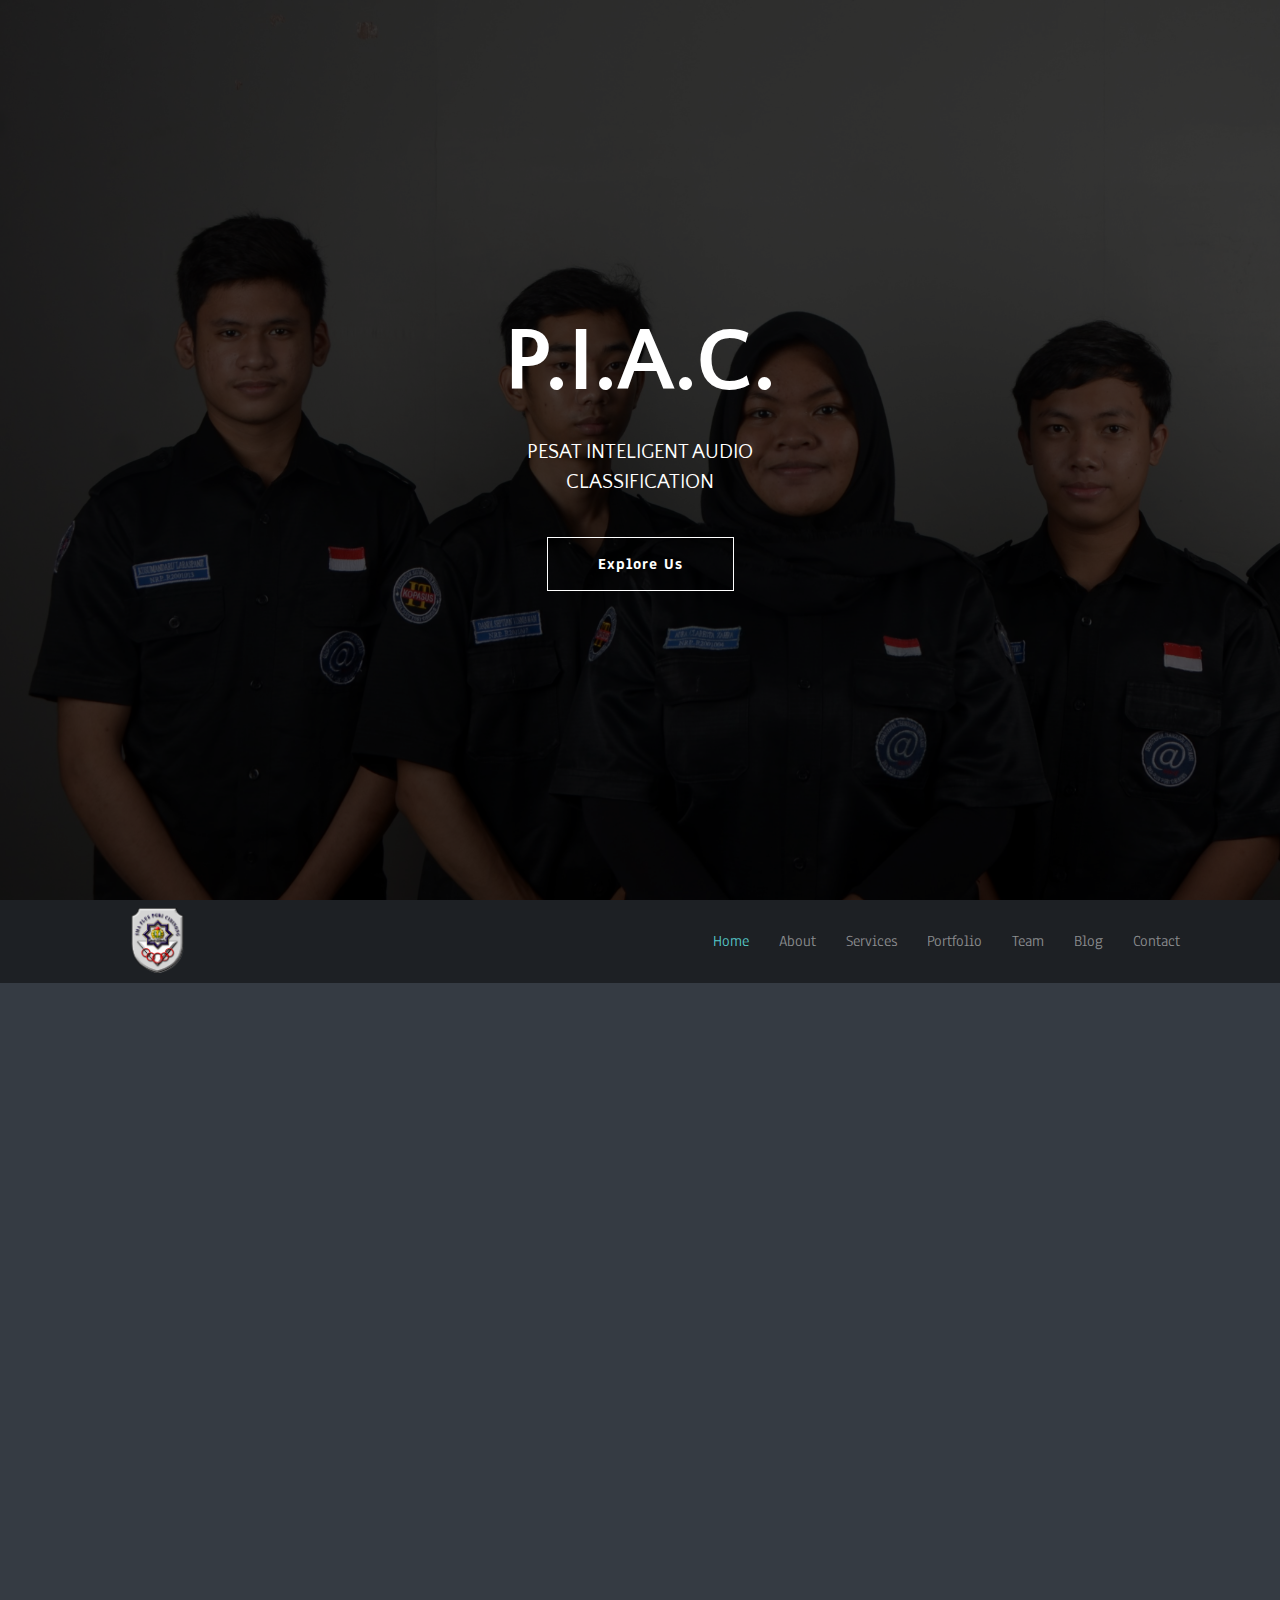
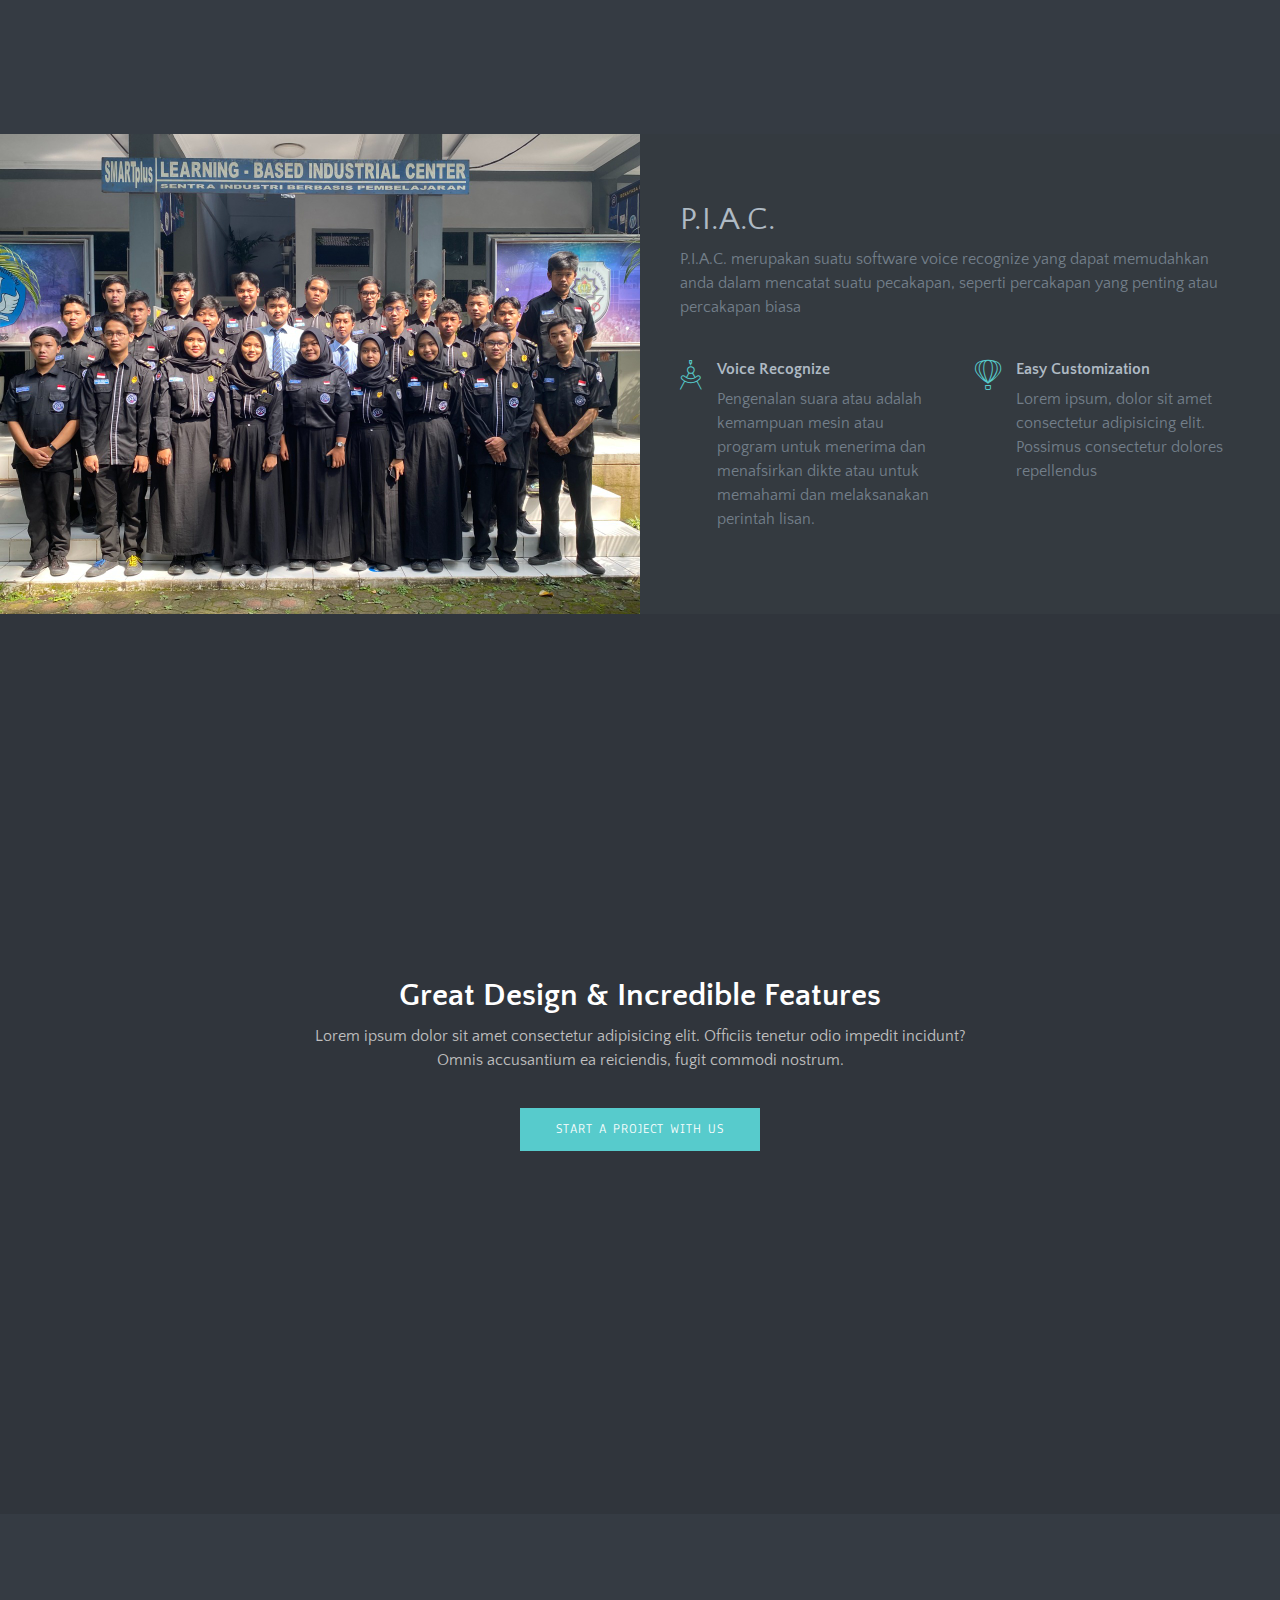
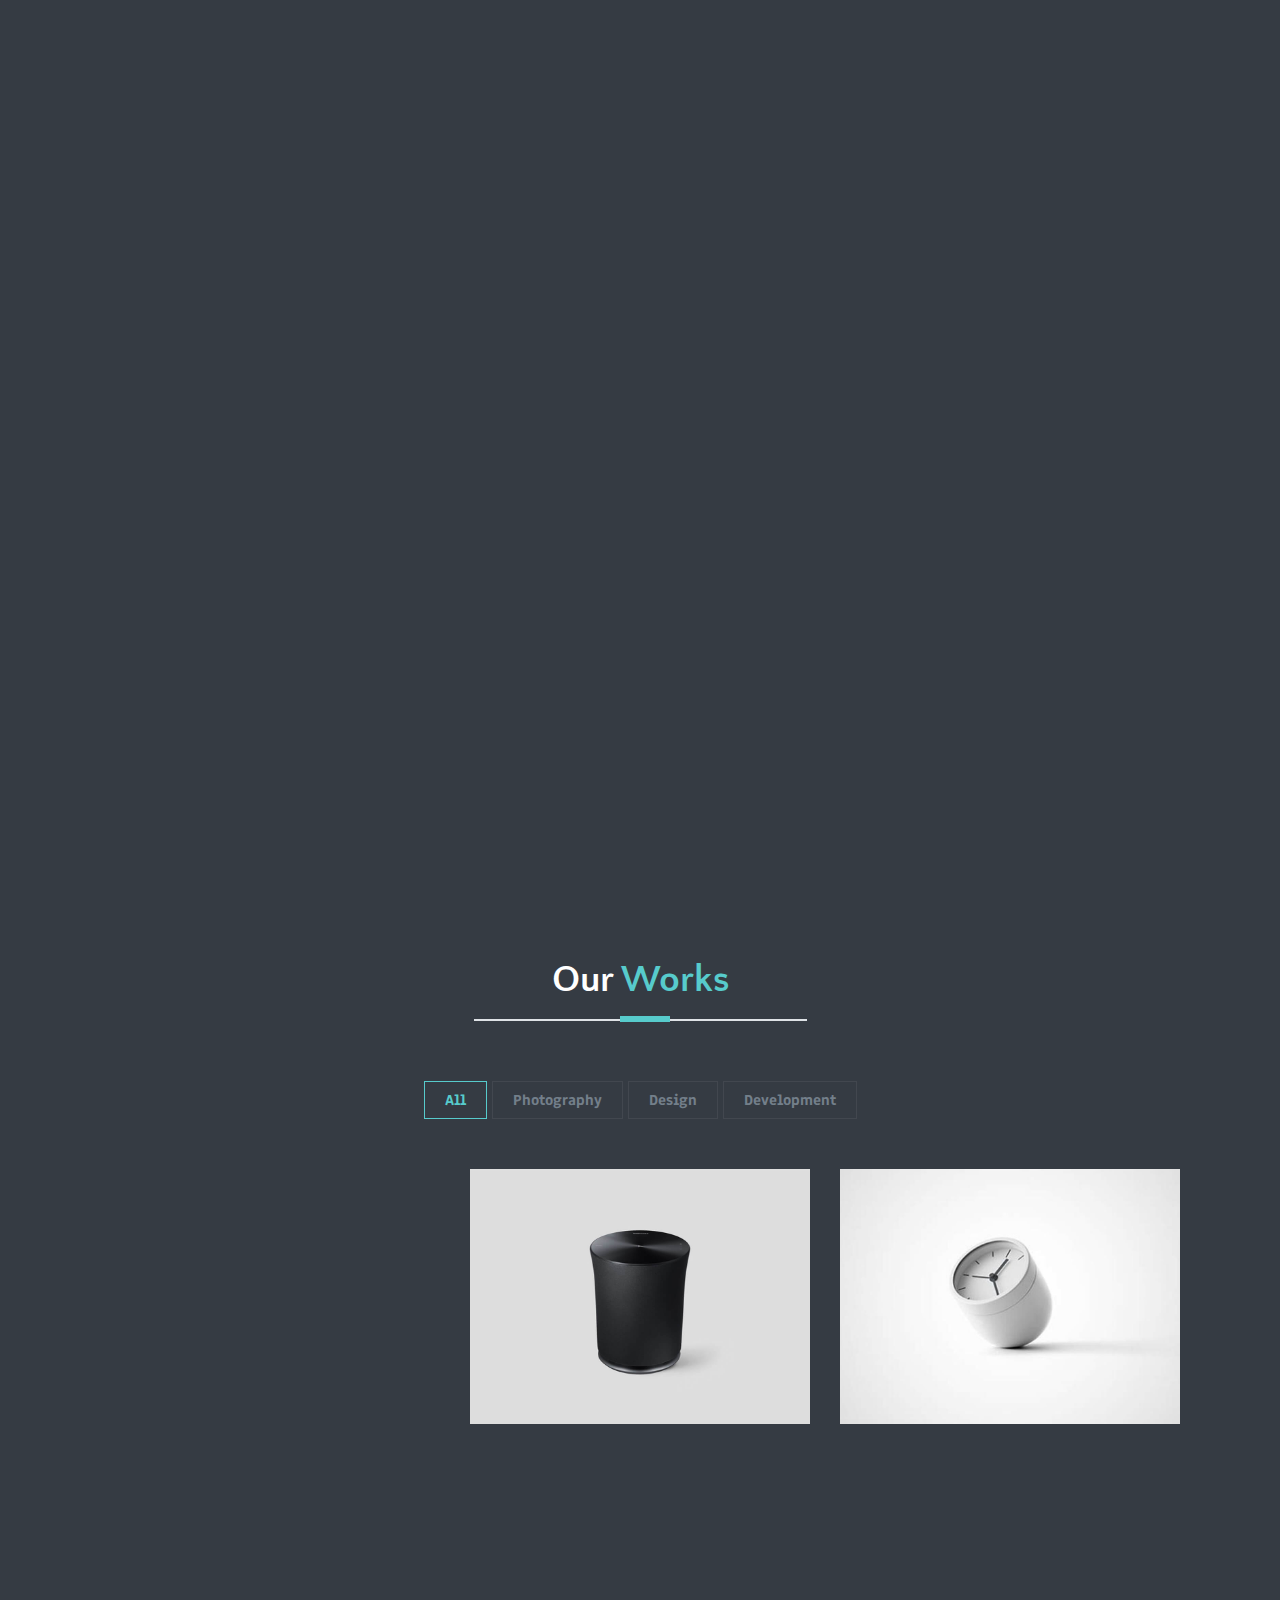
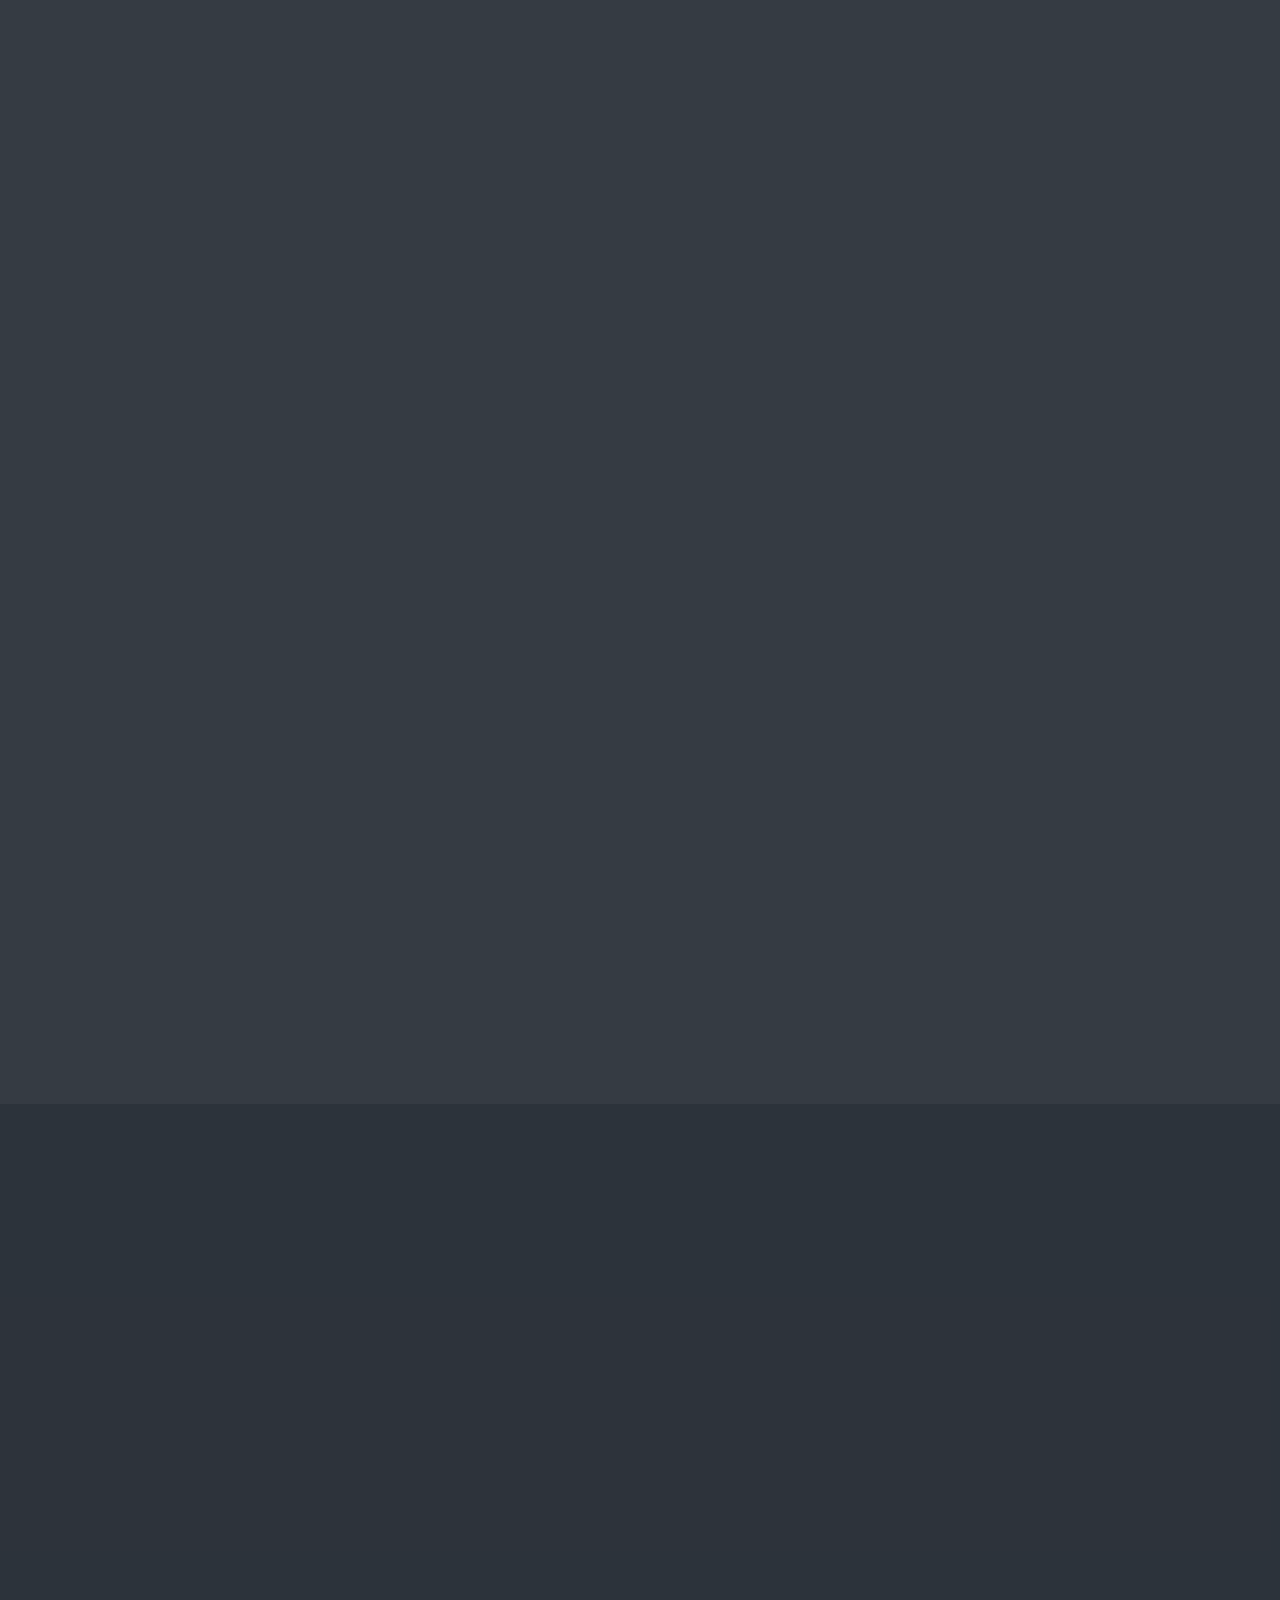
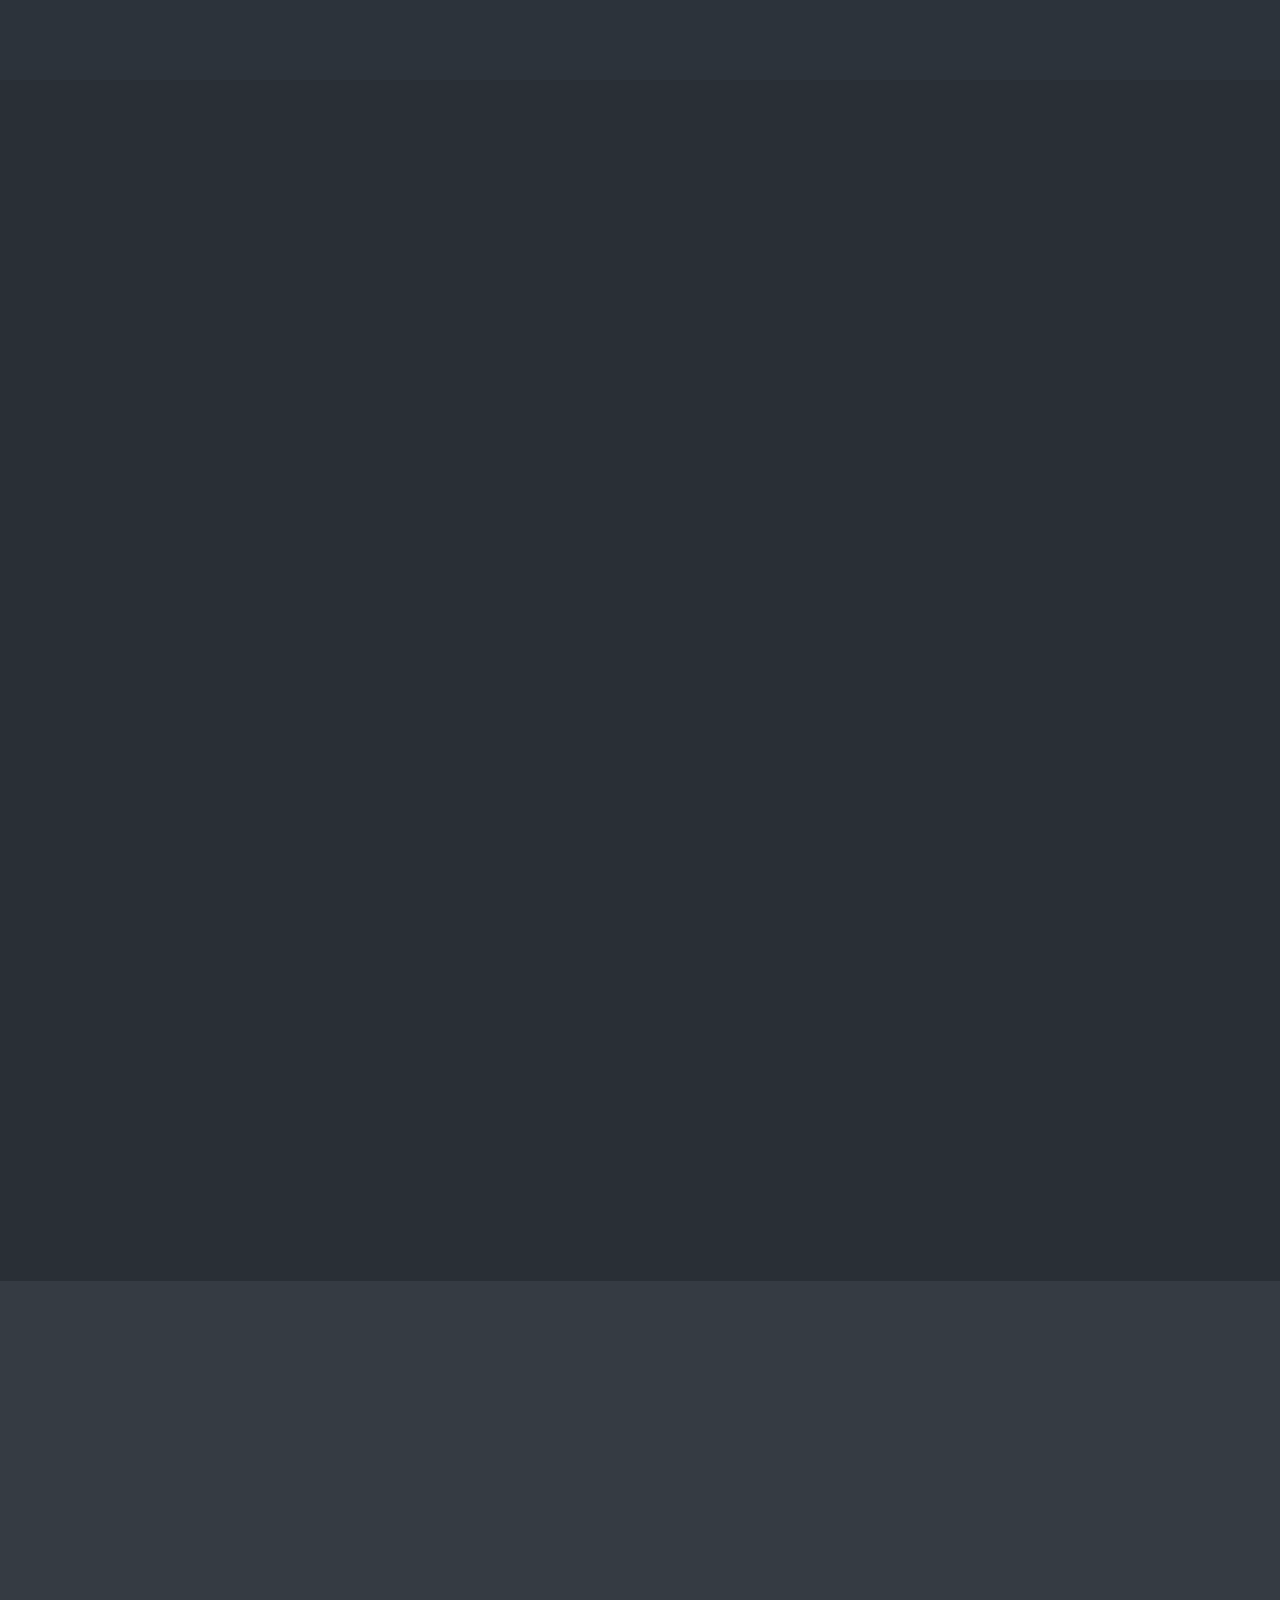
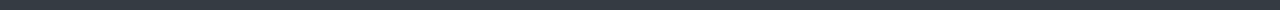
==== commit 5264bd7f: "pembaruan 2" ====
--- a/index.html
+++ b/index.html
@@ -107,8 +107,7 @@
         <span class="navbar-toggler-icon"></span>
       </button>
 
-      <div class="collapse navbar-collapse" id="navbar01" style="
-">
+      <div class="collapse navbar-collapse" id="navbar01">
         <ul class="navbar-nav navigation-menu ml-auto">
           <li class="nav-item">
             <a class="nav-link" href="#home">Home</a>
@@ -147,13 +146,14 @@
 <!-- End section -->
 
 <section class="section about-2 padding-0 bg-dark" id="about">
-	<section class="bg-one about section">
+	<section class="bg-one about section" style="
+    padding-bottom: 100px;">
 		<div class="container">
 			<div class="row">
 	
 				<div class="col-12">
 					<!-- section title -->
-					<div class="title text-center wow fadeIn" data-wow-duration="1500ms">
+					<div class="title text-center wow fadeIn" data-wow-duration="1500ms" style="visibility: visible; animation-duration: 1500ms; animation-name: fadeIn;">
 						<h2>About <span class="color">Us</span> </h2>
 						<div class="border"></div>
 					</div>
@@ -161,10 +161,10 @@
 				</div>
 	
 				<!-- About item -->
-				<div class="col-md-4 text-center wow fadeInUp" data-wow-duration="500ms">
+				<div class="col-md-4 text-center wow fadeInUp" data-wow-duration="500ms" style="visibility: visible; animation-duration: 500ms; animation-name: fadeInUp;">
 					<div class="block">
 						<div class="icon-box">
-							<img src="images/banner/Pesat.png" alt="logo" />
+							<img src="images/banner/Pesat.png" alt="logo">
 						</div>
 						<!-- Express About Yourself -->
 						<div class="content text-center">
@@ -175,10 +175,10 @@
 				<!-- End About item -->
 	
 				<!-- About item -->
-				<div class="col-md-4 text-center wow fadeInUp" data-wow-duration="500ms" data-wow-delay="250ms">
+				<div class="col-md-4 text-center wow fadeInUp" data-wow-duration="500ms" data-wow-delay="250ms" style="visibility: visible; animation-duration: 500ms; animation-delay: 250ms; animation-name: fadeInUp;">
 					<div class="block">
 						<div class="icon-box">
-							<img src="images/banner/Kopasus IT.png" alt="logo" />
+							<img src="images/banner/Kopasus IT.png" alt="logo">
 						</div>
 						<!-- Express About Yourself -->
 						<div class="content text-center">
@@ -190,10 +190,10 @@
 				<!-- End About item -->
 	
 				<!-- About item -->
-				<div class="col-md-4 text-center wow fadeInUp" data-wow-duration="500ms" data-wow-delay="500ms">
+				<div class="col-md-4 text-center wow fadeInUp" data-wow-duration="500ms" data-wow-delay="500ms" style="visibility: visible; animation-duration: 500ms; animation-delay: 500ms; animation-name: fadeInUp;">
 					<div class="block kill-margin-bottom">
 						<div class="icon-box">
-							<img src="images/banner/RPL PESAT.png" alt="logo" />
+							<img src="images/banner/RPL PESAT.png" alt="logo">
 						</div>
 						<!-- Express About Yourself -->
 						<div class="content text-center">
@@ -205,7 +205,7 @@
 	
 			</div> <!-- End row -->
 		</div> <!-- End container -->
-	</section> 
+	</section>
 	
 	<div class="container-fluid p-0">
 		<div class="row no-gutters align-items-center">
@@ -252,37 +252,35 @@
 <!--
 Start Call To Action
 ==================================== -->
-<section class="showcase">
-	<video src="images/backgrounds/13.mp4" muted="" autoplay="" __idm_id__="3383297" style="
-    width: 1349px;
-    height: 613px;
-    bottom: 0px;
-    right: 0px;
-    left: 0px;
-" loop=""></video>
+<!-- End section -->
+<section class="showcase call-to-action section-sm overly">
+	<div class="container">
+		<div class="row">
+			<div class="col-md-12 text-center text">
+				<h2>Great Design & Incredible Features</h2>
+				<p>Lorem ipsum dolor sit amet consectetur adipisicing elit. Officiis tenetur odio impedit incidunt? <br> Omnis accusantium ea reiciendis, fugit commodi nostrum.</p>
+				<a href="contact.html" class="btn btn-main">Start a project with us</a>
+			</div>
+		</div> <!-- End row -->
+		<video src="images/backgrounds/13.mp4" muted="" autoplay="" __idm_id__="4931585" style="
+		width: 1349px;
+		height: 665px;
+		bottom: 625px;
+		right: 0px;
+		left: 0px;
+	" loop=""></video>
+	</div>
 </section>
-
-<section class="call-to-action section-sm overly">
-	<div class="container">
-			<div class="row">
-				<div class="col-md-12 text-center">
-					<h2>Great Design & Incredible Features</h2>
-					<p>Lorem ipsum dolor sit amet consectetur adipisicing elit. Officiis tenetur odio impedit incidunt? <br> Omnis accusantium ea reiciendis, fugit commodi nostrum.</p>
-					<a href="contact.html" class="btn btn-main">Start a project with us</a>
-				</div>
-			</div> <!-- End row -->
-	</div> <!-- End container -->
-</section> <!-- End section -->
 
 <!-- Start Services Section
 ==================================== -->
-<section id="services" class="bg-one section">
+<section id="services" class="bg-one section" style="padding-top: 850px;padding-bottom: 0px;">
 	<div class="container">
 		<div class="row">
 
 			<div class="col-lg-12">
 				<!-- section title -->
-				<div class="title text-center wow fadeIn" data-wow-duration="500ms">
+				<div class="title text-center wow fadeIn" data-wow-duration="500ms" style="visibility: visible; animation-duration: 500ms; animation-name: fadeIn;">
 					<h2>Our <span class="color">Services</span></h2>
 					<div class="border"></div>
 				</div>
@@ -290,7 +288,7 @@
 			</div>
 
 			<!-- Single Service Item -->
-			<article class="col-lg-4 col-md-6 wow fadeInUp" data-wow-duration="500ms">
+			<article class="col-lg-4 col-md-6 wow fadeInUp" data-wow-duration="500ms" style="visibility: visible; animation-duration: 500ms; animation-name: fadeInUp;">
 				<div class="service-block text-center">
 					<div class="service-icon text-center">
 						<i class="tf-globe"></i>
@@ -303,7 +301,7 @@
 			<!-- End Single Service Item -->
 
 			<!-- Single Service Item -->
-			<article class="col-lg-4 col-md-6 wow fadeInUp" data-wow-duration="500ms" data-wow-delay="200ms">
+			<article class="col-lg-4 col-md-6 wow fadeInUp" data-wow-duration="500ms" data-wow-delay="200ms" style="visibility: visible; animation-duration: 500ms; animation-delay: 200ms; animation-name: fadeInUp;">
 				<div class="service-block text-center">
 					<div class="service-icon text-center">
 						<i class="tf-ion-laptop"></i>
@@ -316,7 +314,7 @@
 			<!-- End Single Service Item -->
 
 			<!-- Single Service Item -->
-			<article class="col-lg-4 col-md-6 wow fadeInUp" data-wow-duration="500ms" data-wow-delay="400ms">
+			<article class="col-lg-4 col-md-6 wow fadeInUp" data-wow-duration="500ms" data-wow-delay="400ms" style="visibility: visible; animation-duration: 500ms; animation-delay: 400ms; animation-name: fadeInUp;">
 				<div class="service-block text-center">
 					<div class="service-icon text-center">
 						<i class="tf-genius"></i>
@@ -329,7 +327,7 @@
 			<!-- End Single Service Item -->
 
 			<!-- Single Service Item -->
-			<article class="col-lg-4 col-md-6 wow fadeInUp" data-wow-duration="500ms" data-wow-delay="200ms">
+			<article class="col-lg-4 col-md-6 wow fadeInUp" data-wow-duration="500ms" data-wow-delay="200ms" style="visibility: visible; animation-duration: 500ms; animation-delay: 200ms; animation-name: fadeInUp;">
 				<div class="service-block text-center">
 					<div class="service-icon text-center">
 						<i class="tf-dial"></i>
@@ -342,7 +340,7 @@
 			<!-- End Single Service Item -->
 
 			<!-- Single Service Item -->
-			<article class="col-lg-4 col-md-6 wow fadeInUp" data-wow-duration="500ms" data-wow-delay="400ms">
+			<article class="col-lg-4 col-md-6 wow fadeInUp" data-wow-duration="500ms" data-wow-delay="400ms" style="visibility: visible; animation-duration: 500ms; animation-delay: 400ms; animation-name: fadeInUp;">
 				<div class="service-block text-center">
 					<div class="service-icon text-center">
 						<i class="tf-target3"></i>
@@ -355,7 +353,7 @@
 			<!-- End Single Service Item -->
 
 			<!-- Single Service Item -->
-			<article class="col-lg-4 col-md-6 wow fadeInUp" data-wow-duration="500ms" data-wow-delay="600ms">
+			<article class="col-lg-4 col-md-6 wow fadeInUp" data-wow-duration="500ms" data-wow-delay="600ms" style="visibility: visible; animation-duration: 500ms; animation-delay: 600ms; animation-name: fadeInUp;">
 				<div class="service-block text-center kill-margin-bottom">
 					<div class="service-icon text-center">
 						<i class="tf-lifesaver"></i>
@@ -447,13 +445,15 @@
 Start Our Team
 =========================================== -->
 
-<section id="our-team" class="section">
+<section id="our-team" class="section" style="
+    padding-top: 350px;
+">
 	<div class="container">
 		<div class="row">
 
 			<div class="col-lg-12">
 				<!-- section title -->
-				<div class="title text-center wow fadeInUp" data-wow-duration="500ms">
+				<div class="title text-center wow fadeInUp" data-wow-duration="500ms" style="visibility: visible; animation-duration: 500ms; animation-name: fadeInUp;">
 					<h2>Our <span class="color">Team</span></h2>
 					<div class="border"></div>
 				</div>
@@ -461,7 +461,7 @@
 			</div>
 
 			<!-- team member -->
-			<div class="col-lg-3 col-md-6 wow fadeIn" data-wow-duration="500ms">
+			<div class="col-lg-3 col-md-6 wow fadeIn" data-wow-duration="500ms" style="visibility: visible; animation-duration: 500ms; animation-name: fadeIn;">
 				<div class="team-member">
 					<div class="member-photo">
 						<!-- member photo -->
@@ -494,7 +494,7 @@
 			<!-- end team member -->
 
 			<!-- team member -->
-			<div class="col-lg-3 col-md-6 wow fadeIn" data-wow-duration="500ms" data-wow-delay="200ms">
+			<div class="col-lg-3 col-md-6 wow fadeIn" data-wow-duration="500ms" data-wow-delay="200ms" style="visibility: visible; animation-duration: 500ms; animation-delay: 200ms; animation-name: fadeIn;">
 				<div class="team-member">
 					<div class="member-photo">
 						<!-- member photo -->
@@ -526,7 +526,7 @@
 			<!-- end team member -->
 
 			<!-- team member -->
-			<div class="col-lg-3 col-md-6 wow fadeIn" data-wow-duration="500ms" data-wow-delay="400ms">
+			<div class="col-lg-3 col-md-6 wow fadeIn" data-wow-duration="500ms" data-wow-delay="400ms" style="visibility: visible; animation-duration: 500ms; animation-delay: 400ms; animation-name: fadeIn;">
 				<div class="team-member">
 					<div class="member-photo">
 						<!-- member photo -->
@@ -558,7 +558,7 @@
 			<!-- end team member -->
 
 			<!-- team member -->
-			<div class="col-lg-3 col-md-6 wow fadeIn" data-wow-duration="500ms" data-wow-delay="600ms">
+			<div class="col-lg-3 col-md-6 wow fadeIn" data-wow-duration="500ms" data-wow-delay="600ms" style="visibility: visible; animation-duration: 500ms; animation-delay: 600ms; animation-name: fadeIn;">
 				<div class="team-member">
 					<div class="member-photo">
 						<!-- member photo -->
@@ -775,10 +775,11 @@
 	</div> <!-- end container -->
 
 	<!-- Google Map -->
-	<div class="google-map">
+	<div class="google-map" style="
+    height: 600px;
+">
 		<!-- Google Map -->
 		<iframe src="https://www.google.com/maps/embed?pb=!1m18!1m12!1m3!1d3964.4318452656594!2d106.862846914343!3d-6.466850465028893!2m3!1f0!2f0!3f0!3m2!1i1024!2i768!4f13.1!3m3!1m2!1s0x2e69c1d4ba357257%3A0x37dd98fa2fb4e934!2sSMA%20Plus%20PGRI%20Cibinong!5e0!3m2!1sid!2sid!4v1659037705942!5m2!1sid!2sid" width="1349" height="599" style="border:0;" allowfullscreen="" loading="lazy" referrerpolicy="no-referrer-when-downgrade"></iframe>
-		<div id="map_canvas" data-latitude="-6.466790793668806" data-longitude="106.86501411475352"></div>
 	</div>
 	<!-- /Google Map -->
 
--- a/css/style.css
+++ b/css/style.css
@@ -1979,4 +1979,10 @@
   object-fit: cover;
   opacity: 0.09;
 }
+
+.text{
+  position: relative;
+  z-index: 10;
+}
+
 /*# sourceMappingURL=style.css.map */
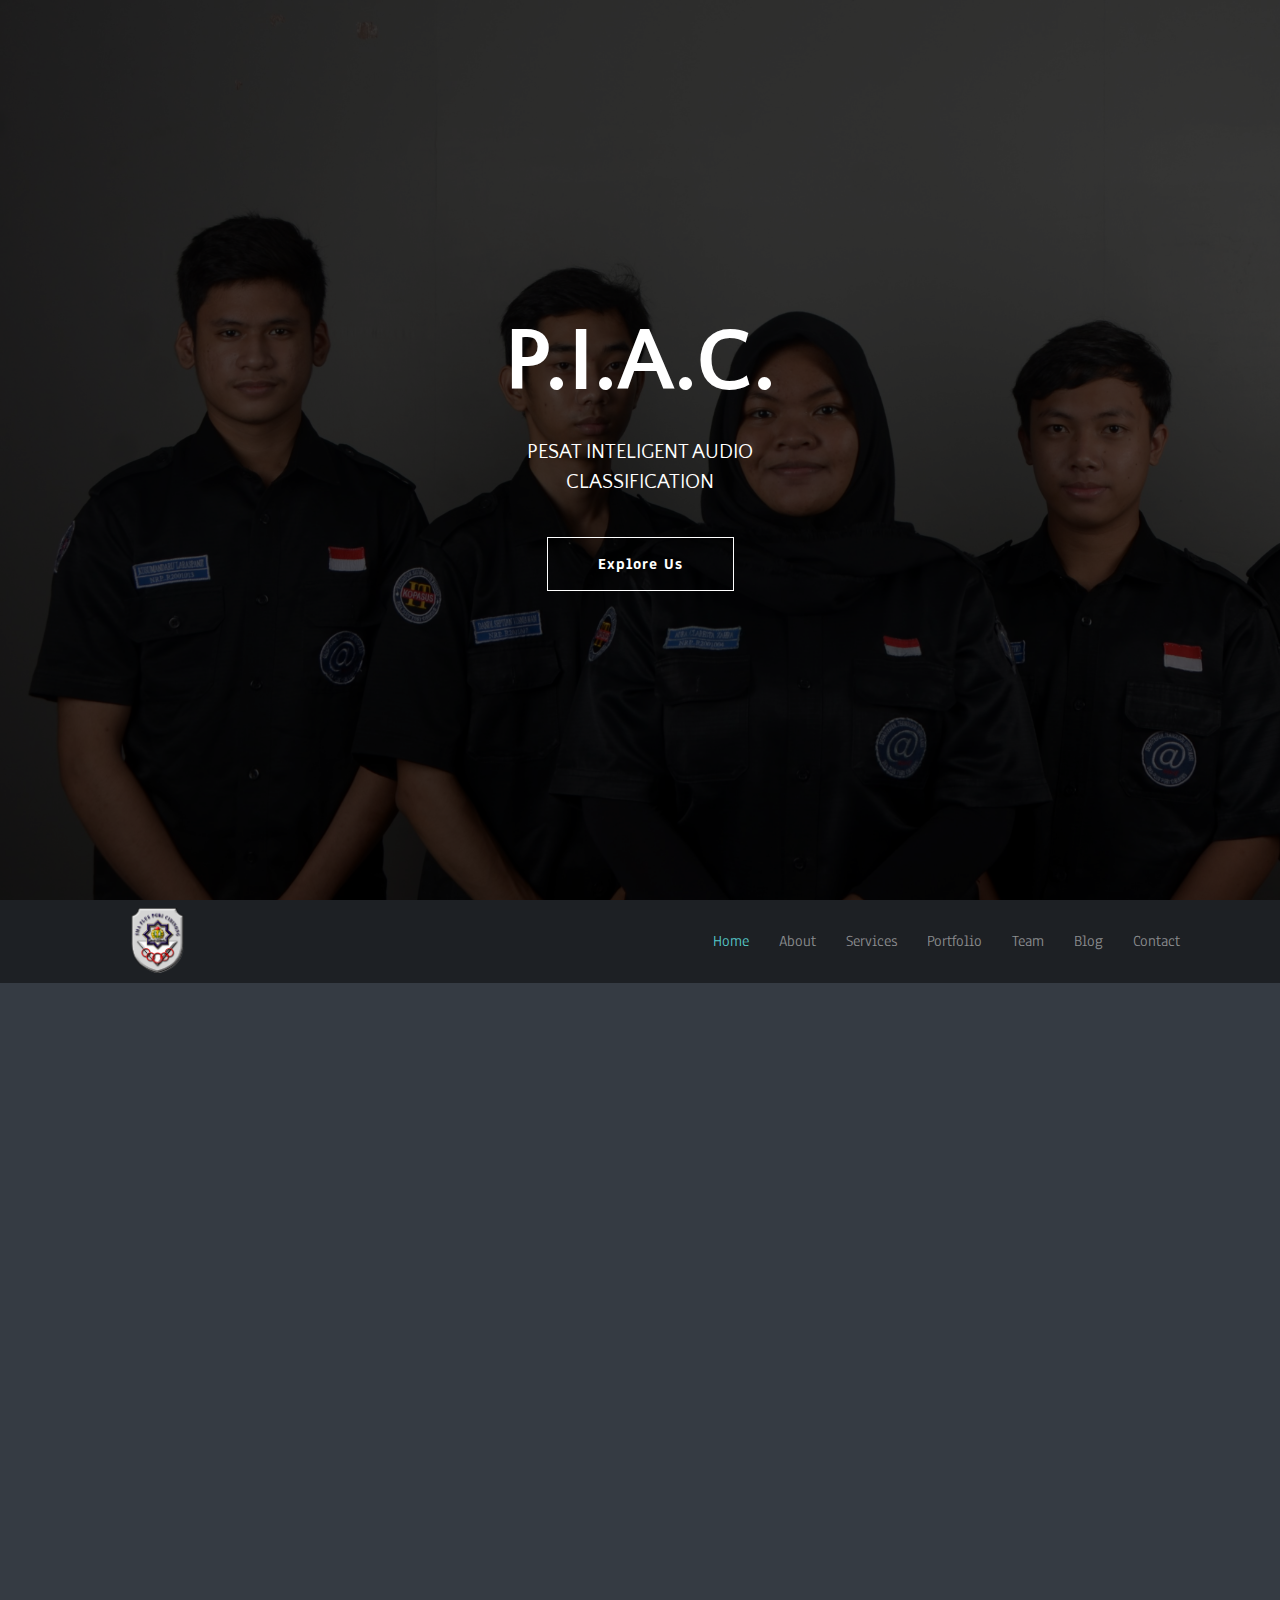
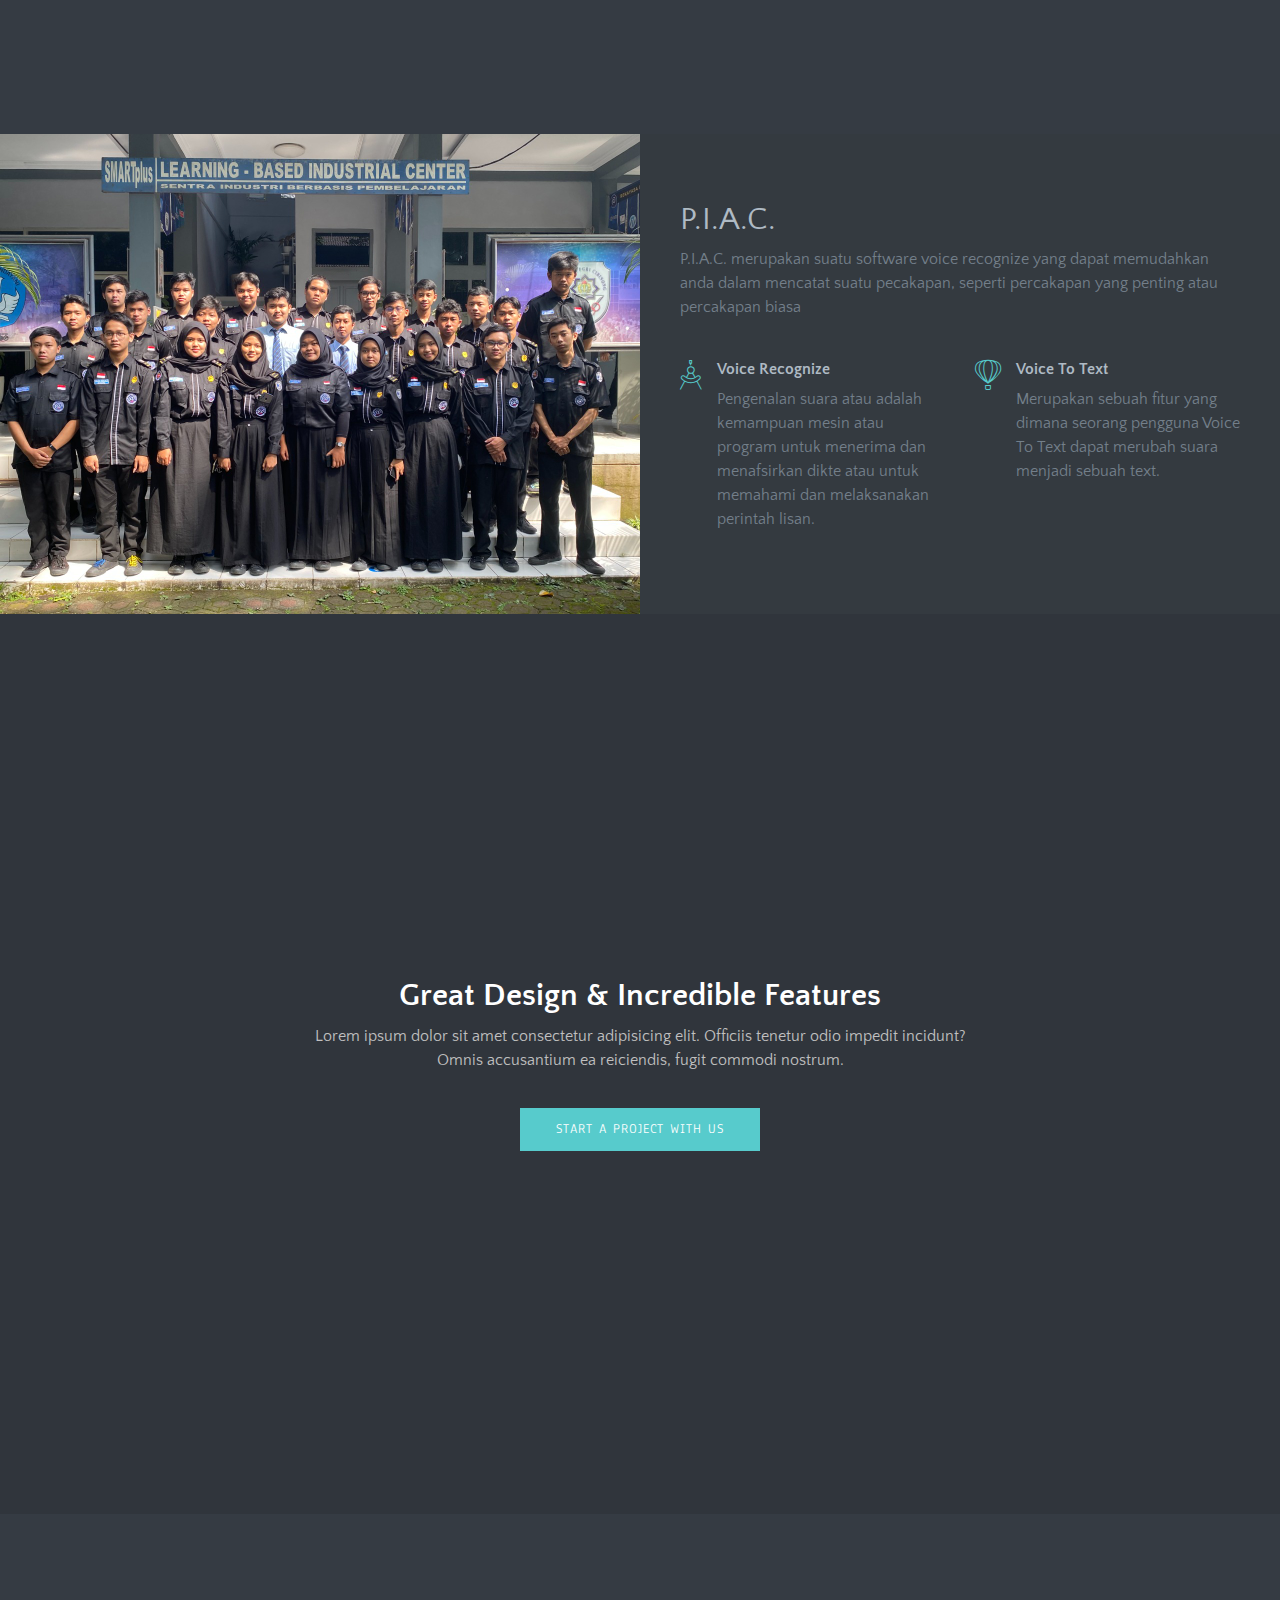
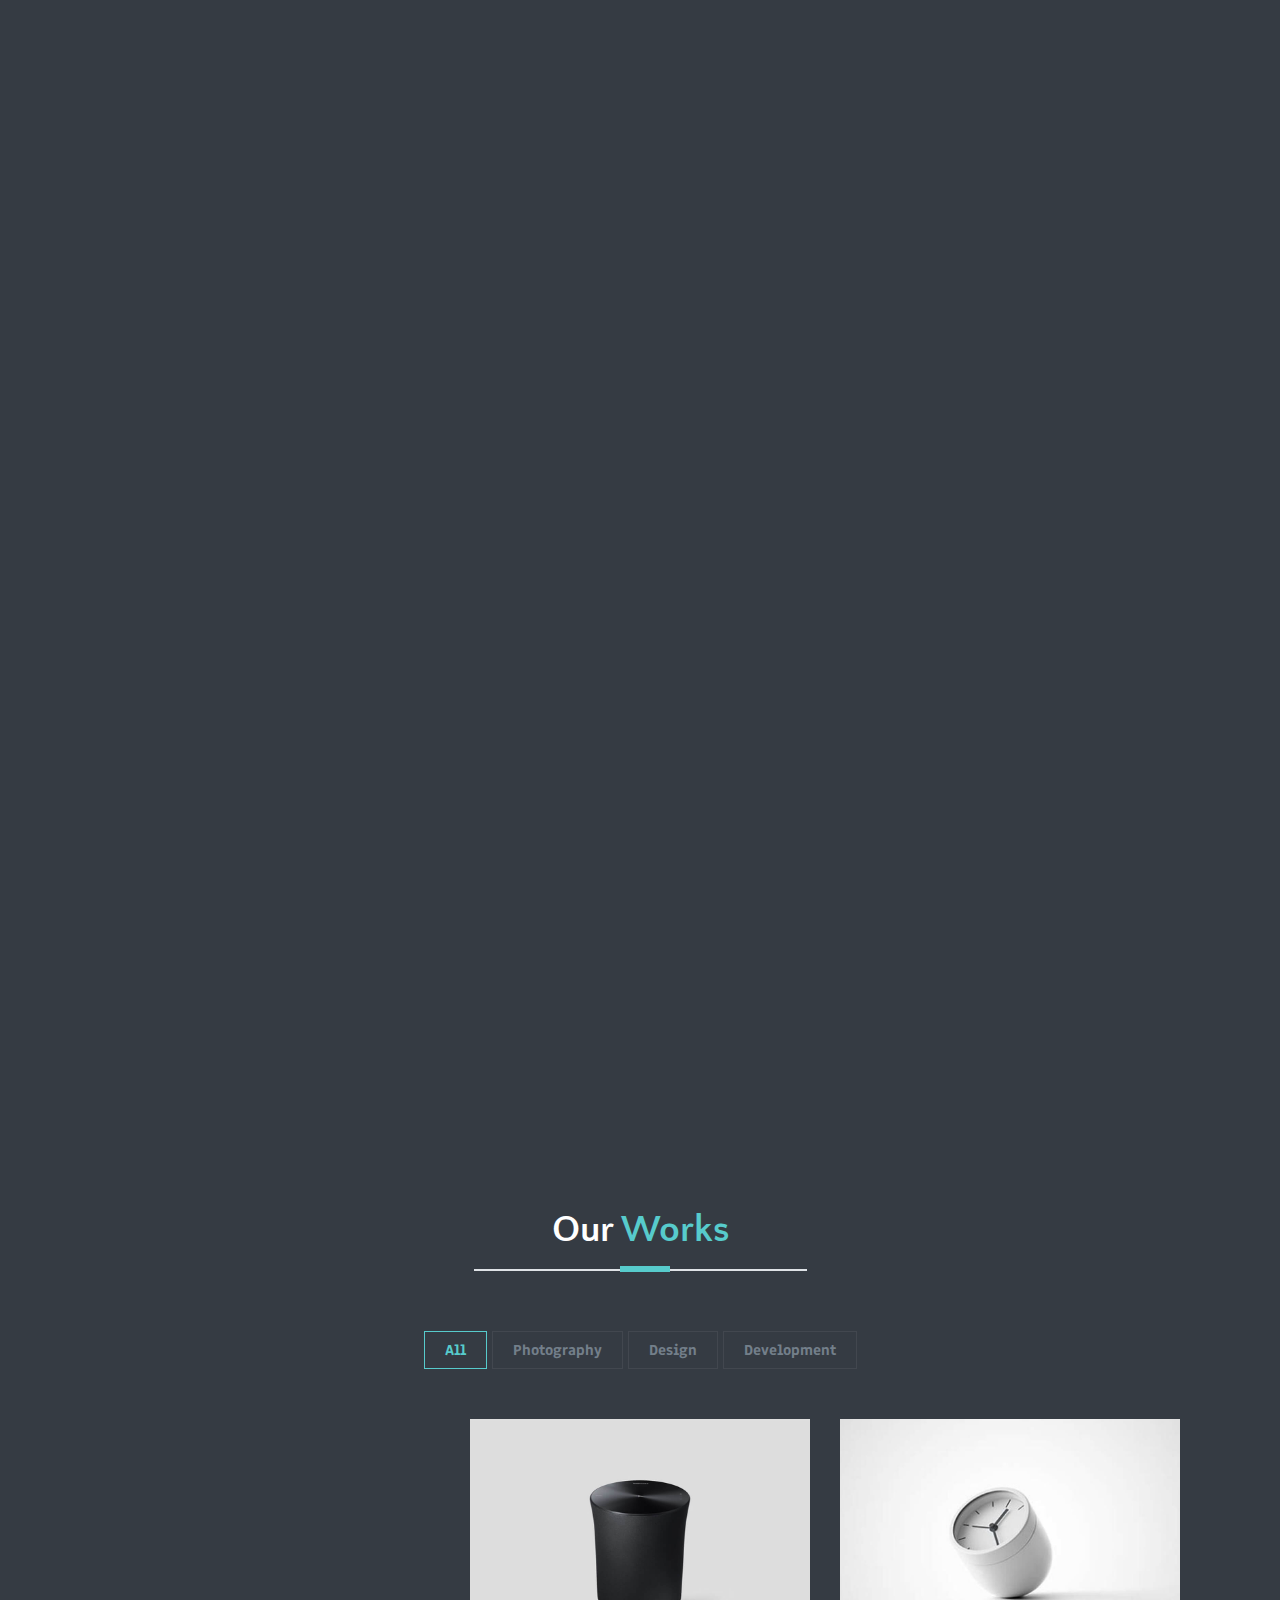
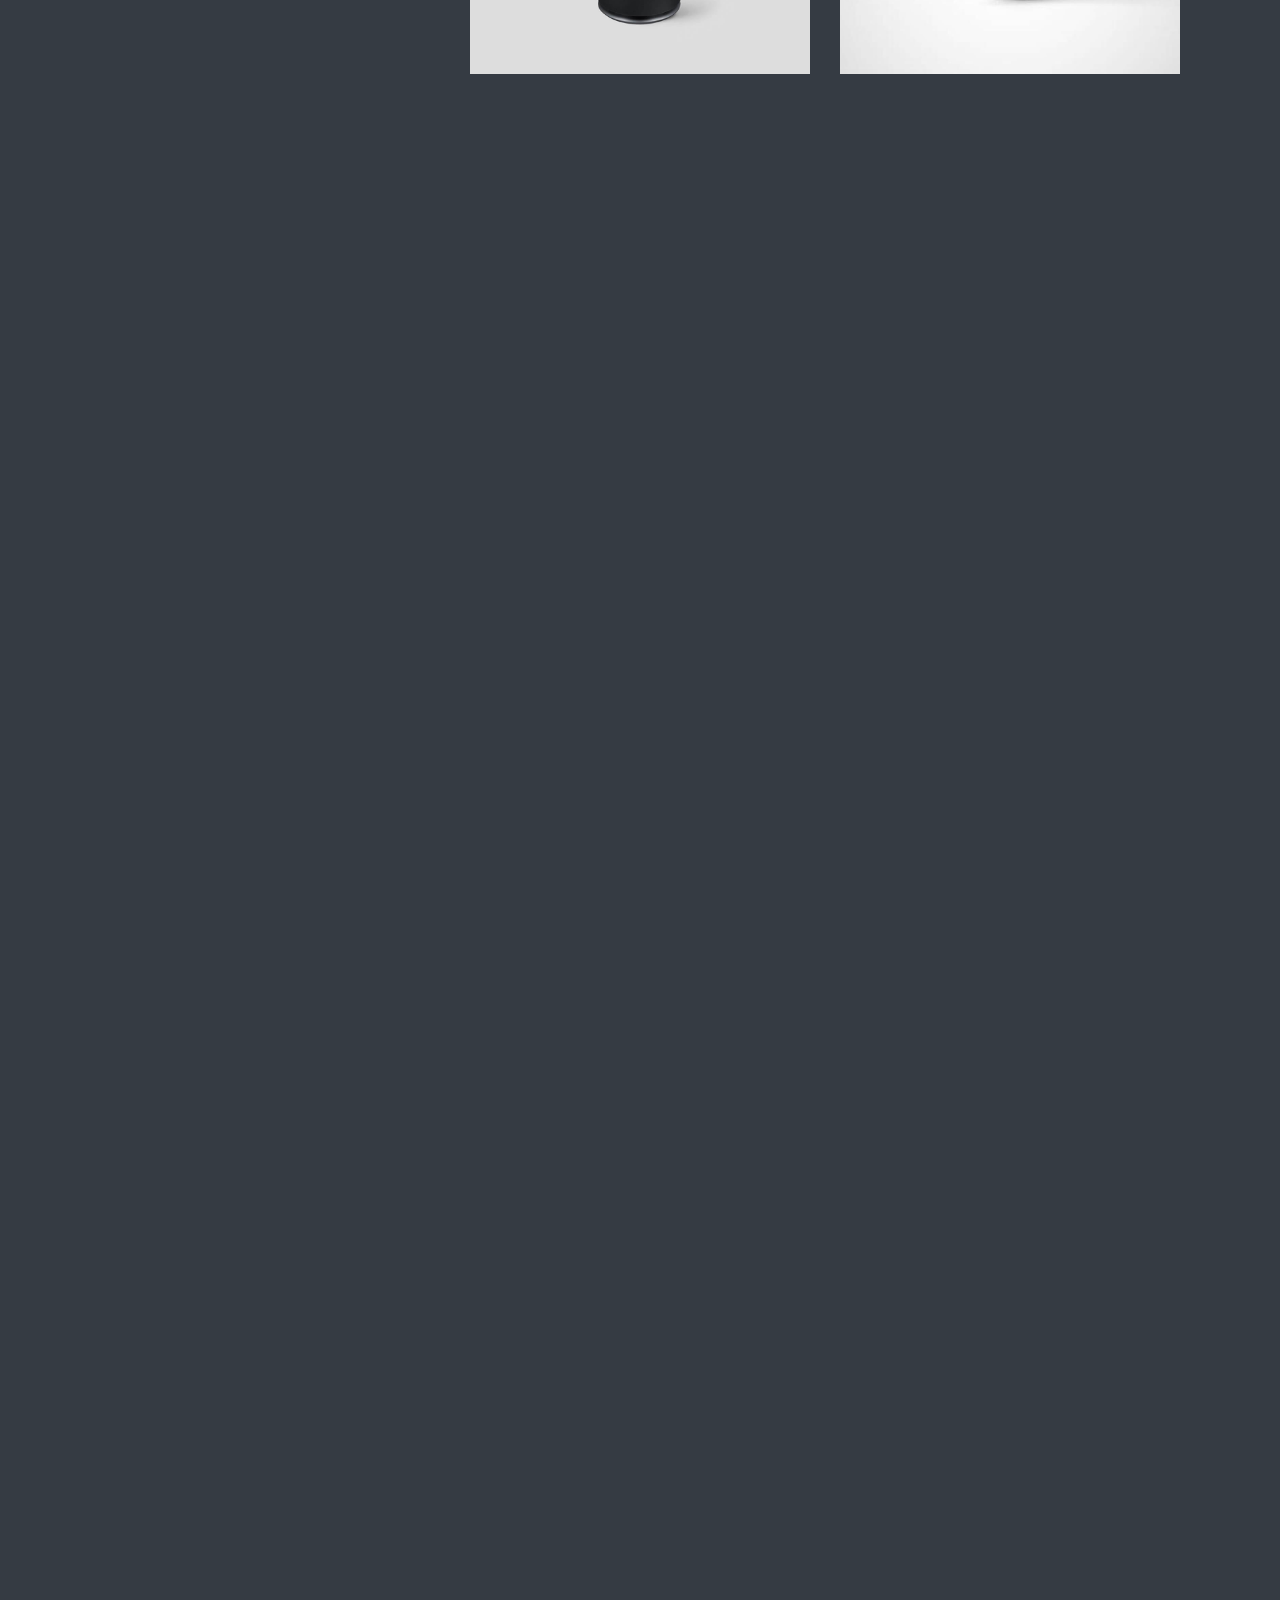
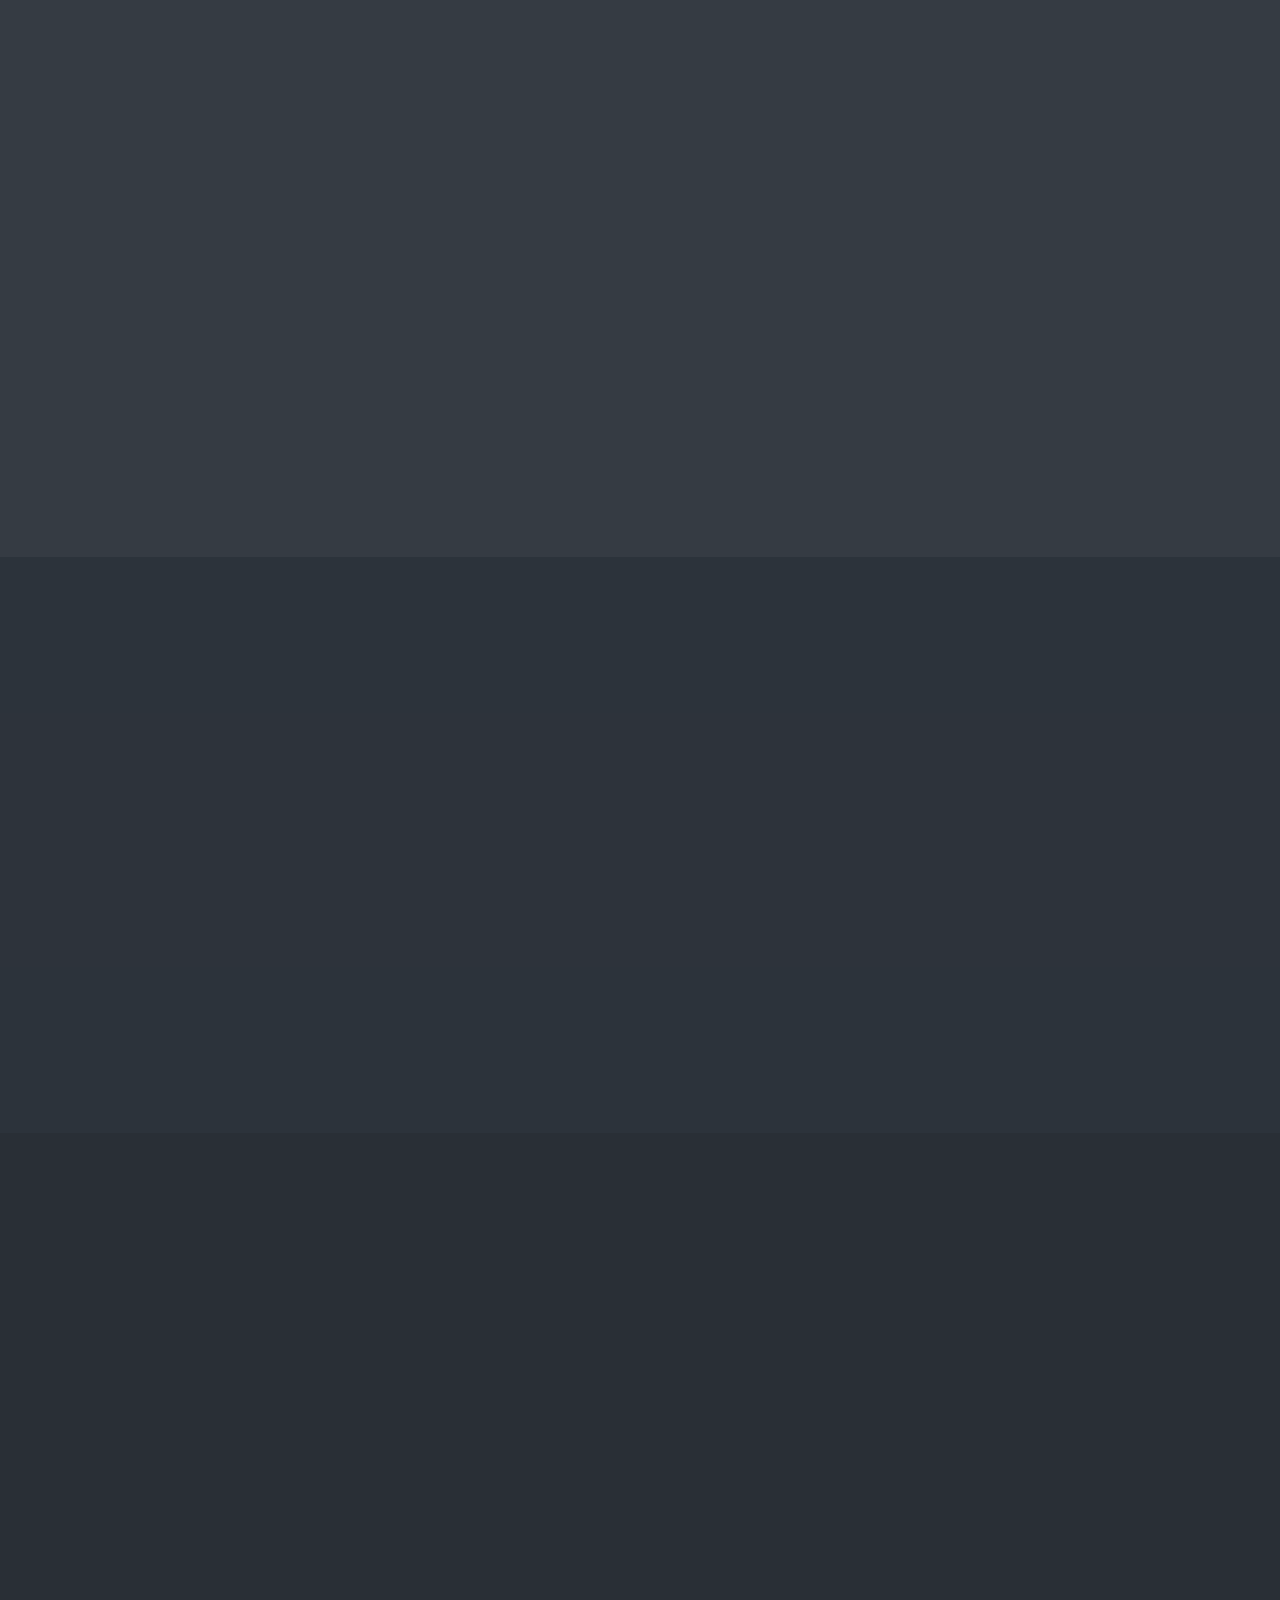
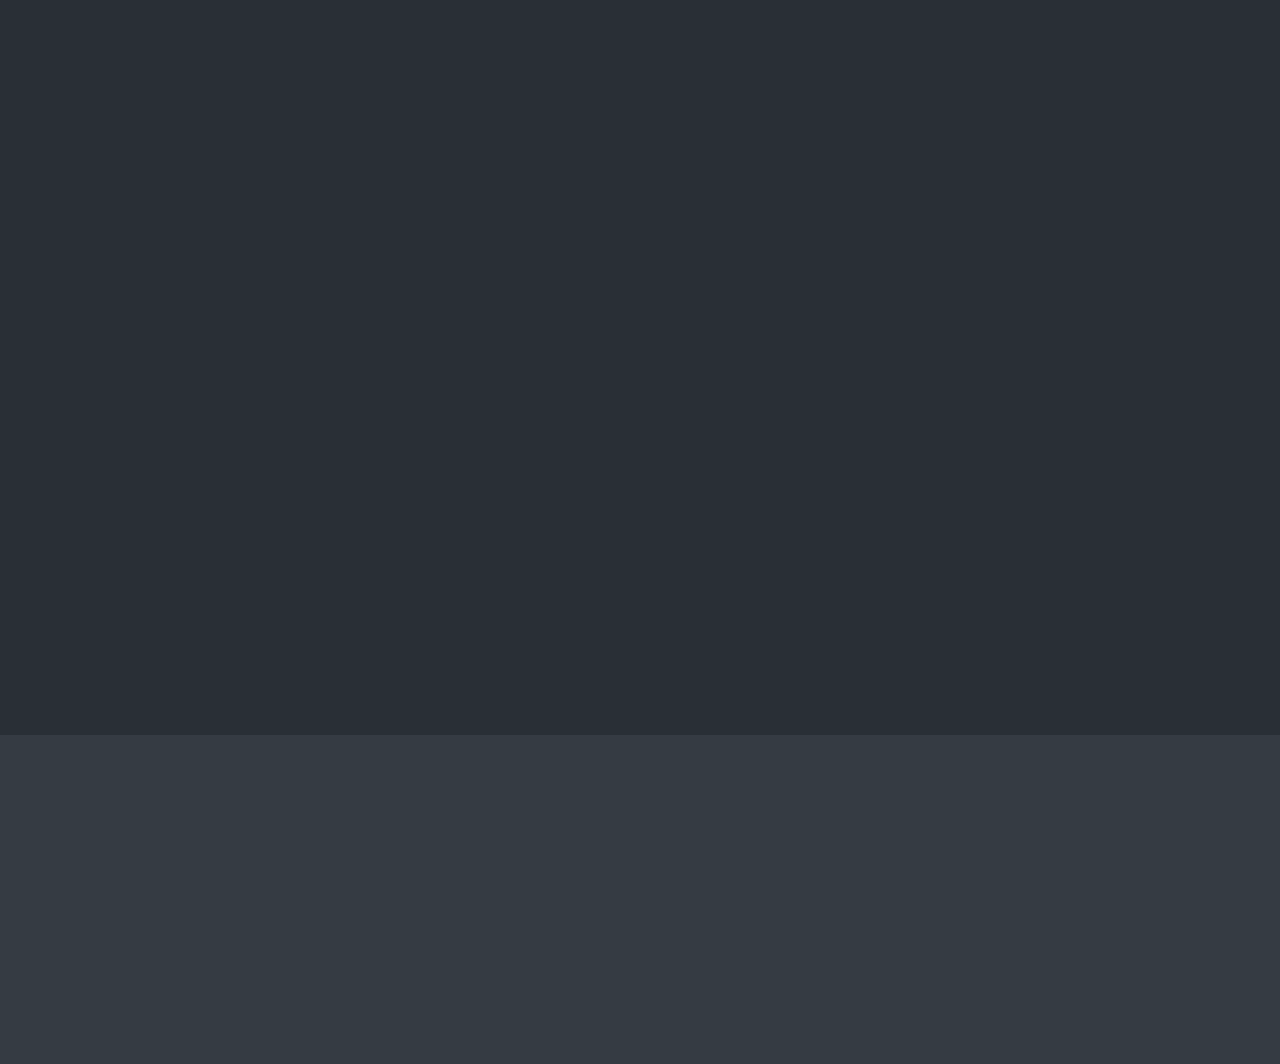
==== commit 52217021: "baruuuu" ====
--- a/index.html
+++ b/index.html
@@ -1,15 +1,6 @@
 <!DOCTYPE html>
-
-<!--
- // WEBSITE: https://themefisher.com
- // TWITTER: https://twitter.com/themefisher
- // FACEBOOK: https://www.facebook.com/themefisher
- // GITHUB: https://github.com/themefisher/
--->
-
 <html lang="en">
 <head>
-
   <!-- Basic Page Needs
   ================================================== -->
   <meta charset="utf-8">
@@ -236,8 +227,8 @@
 									<i class="tf-hotairballoon"></i>
 								</div>
 								<div class="media-body">
-									<h4 class="media-heading">Easy Customization</h4>
-									<p>Lorem ipsum, dolor sit amet consectetur adipisicing elit. Possimus consectetur dolores repellendus
+									<h4 class="media-heading">Voice To Text</h4>
+									<p>Merupakan sebuah fitur yang dimana seorang pengguna Voice To Text dapat merubah suara menjadi sebuah text.
 									</p>
 								</div>
 							</div>
@@ -262,19 +253,13 @@
 				<a href="contact.html" class="btn btn-main">Start a project with us</a>
 			</div>
 		</div> <!-- End row -->
-		<video src="images/backgrounds/13.mp4" muted="" autoplay="" __idm_id__="4931585" style="
-		width: 1349px;
-		height: 665px;
-		bottom: 625px;
-		right: 0px;
-		left: 0px;
-	" loop=""></video>
+		<video src="images/backgrounds/13.mp4" muted="" autoplay="" __idm_id__="4931585" loop=""></video>
 	</div>
 </section>
 
 <!-- Start Services Section
 ==================================== -->
-<section id="services" class="bg-one section" style="padding-top: 850px;padding-bottom: 0px;">
+<section id="services" class="bg-one section" style="padding-top: 200px;padding-bottom: 0px;">
 	<div class="container">
 		<div class="row">
 
@@ -457,7 +442,7 @@
 					<h2>Our <span class="color">Team</span></h2>
 					<div class="border"></div>
 				</div>
-				<!-- /section title -->
+				<!-- /section title --=>
 			</div>
 
 			<!-- team member -->
@@ -482,9 +467,9 @@
 
 					<!-- member name & designation -->
 					<div class="member-meta">
-						<h4 class="h5">Abul Mal Muhit</h4>
-						<span>CEO/Founder</span>
-						<p>Lorem ipsum dolor sit amet consectetur adipisicing elit. Aspernatur necessitatibus ullam, culpa odio.</p>
+						<h4 class="h5">Dandi Septian Yusniawan</h4>
+						<span>Leader</span>
+						<p>ada</p>
 					</div>
 					<!-- /member name & designation -->
 					<!-- /about member -->
@@ -515,9 +500,9 @@
 
 					<!-- member name & designation -->
 					<div class="member-meta">
-						<h4 class="h5">Frank Miller</h4>
-						<span>Manager</span>
-						<p>Lorem ipsum dolor sit amet consectetur adipisicing elit. Aspernatur necessitatibus ullam, culpa odio.</p>
+						<h4 class="h5">Muhamad Dwi Prasetio</h4>
+						<span>Member</span>
+						<p>ada.</p>
 					</div>
 					<!-- /member name & designation -->
 					<!-- /about member -->
@@ -547,9 +532,9 @@
 
 					<!-- member name & designation -->
 					<div class="member-meta">
-						<h4 class="h5">Michael Jonson</h4>
-						<span>Web Developer</span>
-						<p>Lorem ipsum dolor sit amet consectetur adipisicing elit. Aspernatur necessitatibus ullam, culpa odio.</p>
+						<h4 class="h5">Aura Claresta Zahra</h4>
+						<span>Member</span>
+						<p>ada.</p>
 					</div>
 					<!-- /member name & designation -->
 					<!-- /about member -->
@@ -579,16 +564,74 @@
 
 					<!-- member name & designation -->
 					<div class="member-meta">
-						<h4 class="h5">Mo. Kha. Alamgir</h4>
-						<span>SEO Specialist</span>
-						<p>Lorem ipsum dolor sit amet consectetur adipisicing elit. Aspernatur necessitatibus ullam, culpa odio.</p>
+						<h4 class="h5">Kusumandaru Laraspanji</h4>
+						<span>Member</span>
+						<p>ada.</p>
 					</div>
 					<!-- /member name & designation -->
 					<!-- /about member -->
 				</div>
 			</div>
 			<!-- end team member -->
-
+			<!-- team member -->
+			<div class="col-lg-3 col-md-6 wow fadeIn" data-wow-duration="500ms" data-wow-delay="600ms" style="visibility: visible; animation-duration: 500ms; animation-delay: 600ms; animation-name: fadeIn;">
+				<div class="team-member">
+					<div class="member-photo">
+						<!-- member photo -->
+						<img class="img-fluid" src="images/team/team-4.jpg" alt="Meghna">
+						<!-- /member photo -->
+
+						<!-- member social profile -->
+						<div class="mask">
+							<ul class="list-inline">
+								<li class="list-inline-item"><a href="#"><i class="tf-ion-social-facebook"></i></a></li>
+								<li class="list-inline-item"><a href="#"><i class="tf-ion-social-twitter"></i></a></li>
+								<li class="list-inline-item"><a href="#"><i class="tf-ion-social-linkedin"></i></a></li>
+								<li class="list-inline-item"><a href="#"><i class="tf-ion-social-dribbble-outline"></i></a></li>
+							</ul>
+						</div>
+						<!-- /member social profile -->
+					</div>
+
+					<!-- member name & designation -->
+					<div class="member-meta">
+						<h4 class="h5">			<!-- team member -->
+			<div class="col-lg-3 col-md-6 wow fadeIn" data-wow-duration="500ms" data-wow-delay="600ms" style="visibility: visible; animation-duration: 500ms; animation-delay: 600ms; animation-name: fadeIn;">
+				<div class="team-member">
+					<div class="member-photo">
+						<!-- member photo -->
+						<img class="img-fluid" src="images/team/team-5.jpg" alt="Meghna">
+						<!-- /member photo -->
+
+						<!-- member social profile -->
+						<div class="mask">
+							<ul class="list-inline">
+								<li class="list-inline-item"><a href="#"><i class="tf-ion-social-facebook"></i></a></li>
+								<li class="list-inline-item"><a href="#"><i class="tf-ion-social-twitter"></i></a></li>
+								<li class="list-inline-item"><a href="#"><i class="tf-ion-social-linkedin"></i></a></li>
+								<li class="list-inline-item"><a href="#"><i class="tf-ion-social-dribbble-outline"></i></a></li>
+							</ul>
+						</div>
+						<!-- /member social profile -->
+					</div>
+
+					<!-- member name & designation -->
+					<div class="member-meta">
+						<h4 class="h5">Auliya Dhava Wima</h4>
+						<span>Member</span>
+						<p>ada.</p>
+					</div>
+					<!-- /member name & designation -->
+					<!-- /about member -->
+				</div>
+			</div></h4>
+						<span>Member</span>
+						<p>ada.</p>
+					</div>
+					<!-- /member name & designation -->
+					<!-- /about member -->
+				</div>
+			</div>
 					<!-- /member name & designation -->
 					<!-- /about member -->
 			<!-- end team member -->
@@ -775,7 +818,7 @@
 	</div> <!-- end container -->
 
 	<!-- Google Map -->
-	<div class="google-map" style="
+	<div class="google-map showcase call-to-action" style="
     height: 600px;
 ">
 		<!-- Google Map -->
@@ -797,9 +840,7 @@
 					<ul class="list-inline">
 						<li class="list-inline-item"><a href="https://facebook.com/themefisher"><i class="tf-ion-social-facebook"></i></a></li>
 						<li class="list-inline-item"><a href="https://twitter.com/themefisher"><i class="tf-ion-social-twitter"></i></a></li>
-						<li class="list-inline-item"><a href="https://www.youtube.com/channel/UCx9qVW8VF0LmTi4OF2F8YdA"><i class="tf-ion-social-youtube"></i></a></li>
-						<li class="list-inline-item"><a href="https://dribbble.com/themefisher"><i class="tf-ion-social-dribbble-outline"></i></a></li>
-						<li class="list-inline-item"><a href="https://pinterest.com/themefisher"><i class="tf-ion-social-pinterest-outline"></i></a></li>
+						<li class="list-inline-item"><a href="https://www.youtube.com/channel/UCR3uY2M9ZqQdJOqyNdFWuhA"><i class="tf-ion-social-youtube"></i></a></li>
 					</ul>
 				</div>
 				<!--/. End Footer Social Links -->
--- a/css/style.css
+++ b/css/style.css
@@ -564,6 +564,9 @@
   background: url("../images/backgrounds/13.mp4");
   background-repeat: no-repeat;
   background-size: cover;
+  background-attachment: fixed;
+  justify-content: center;
+  align-items: center;
 }
 
 .bg-2 {
@@ -1953,16 +1956,13 @@
 
 .showcase
 {
-  position: absolute;
-  right: 0;
-  width: 100%;
-  min-height: 100vh;
-  padding: 100px;
+  background-size: cover;
+  height: 100vh;
+  position: relative;
   display: flex;
-  justify-content: space-between;
+  justify-content: center;
   align-items: center;
-  transition: 0.5s;
-  z-index: 2;
+  overflow: hidden;
 }
 .showcase.active
 {
